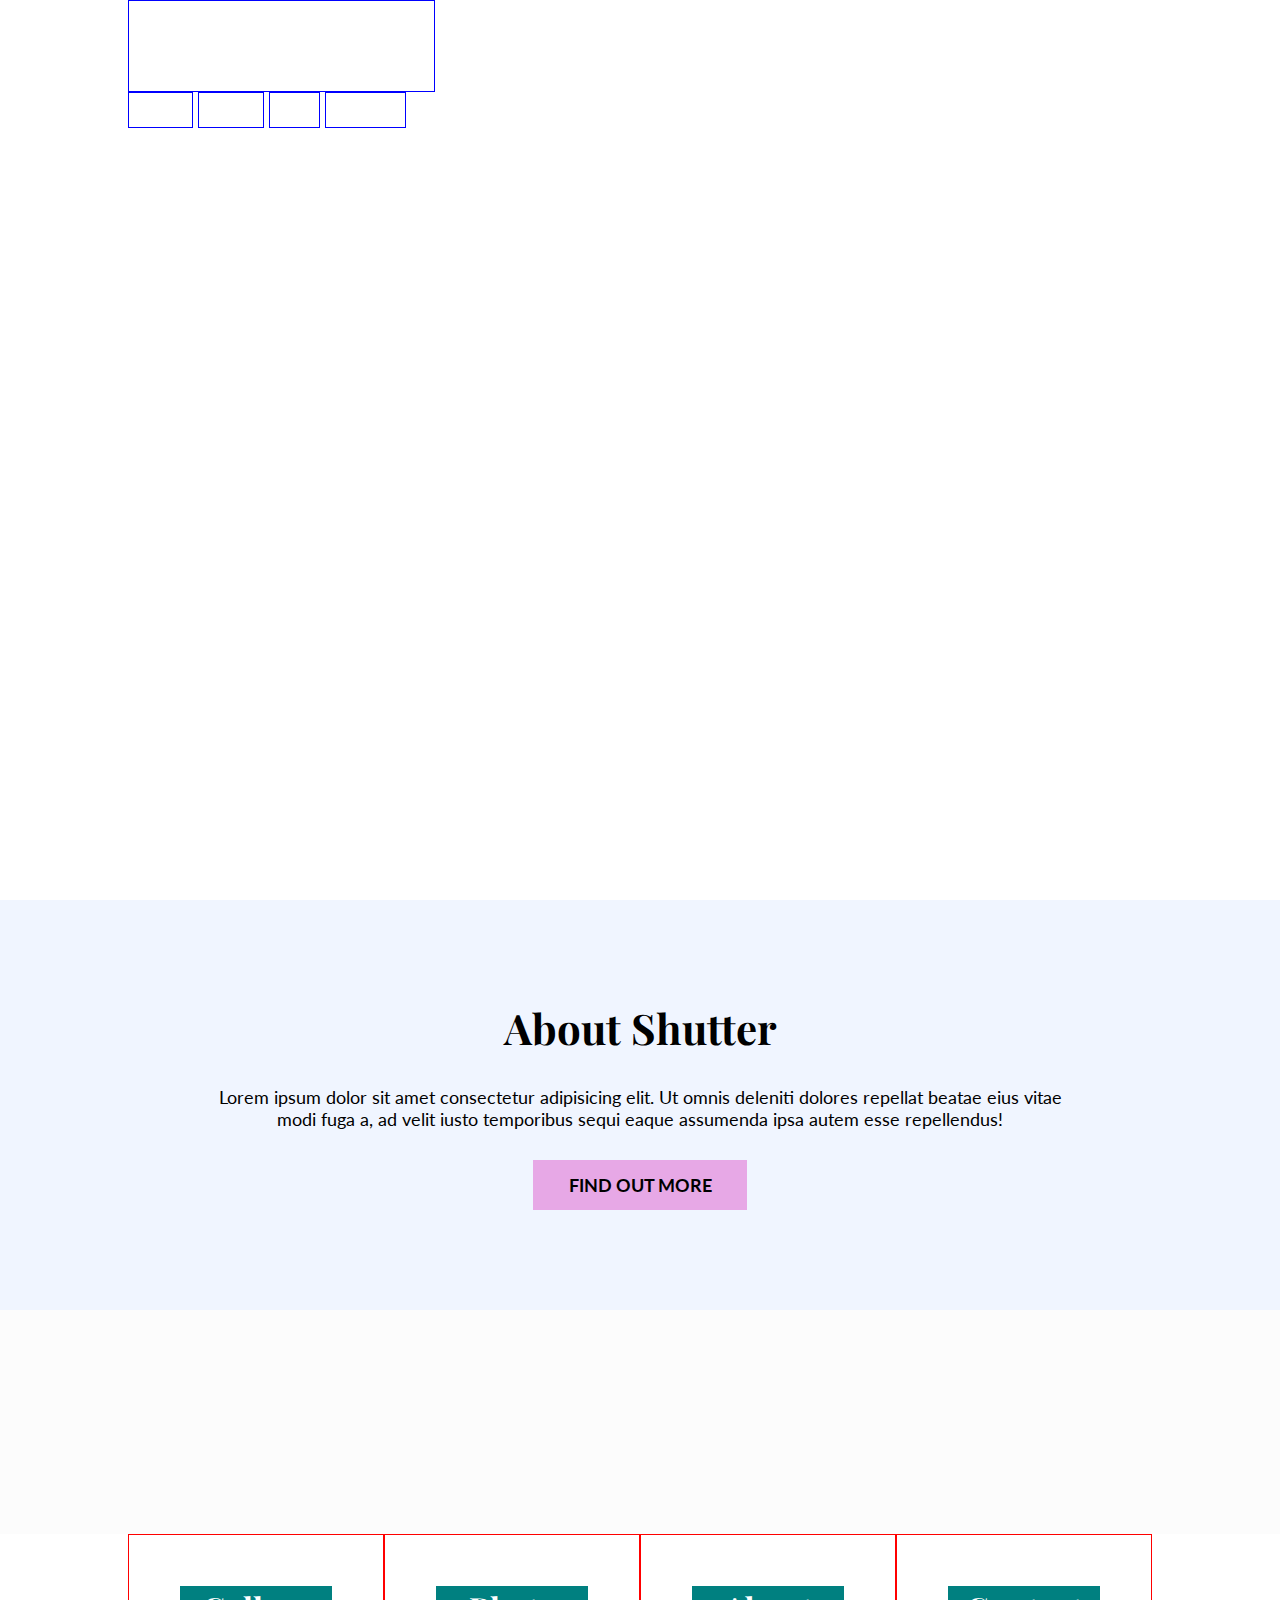
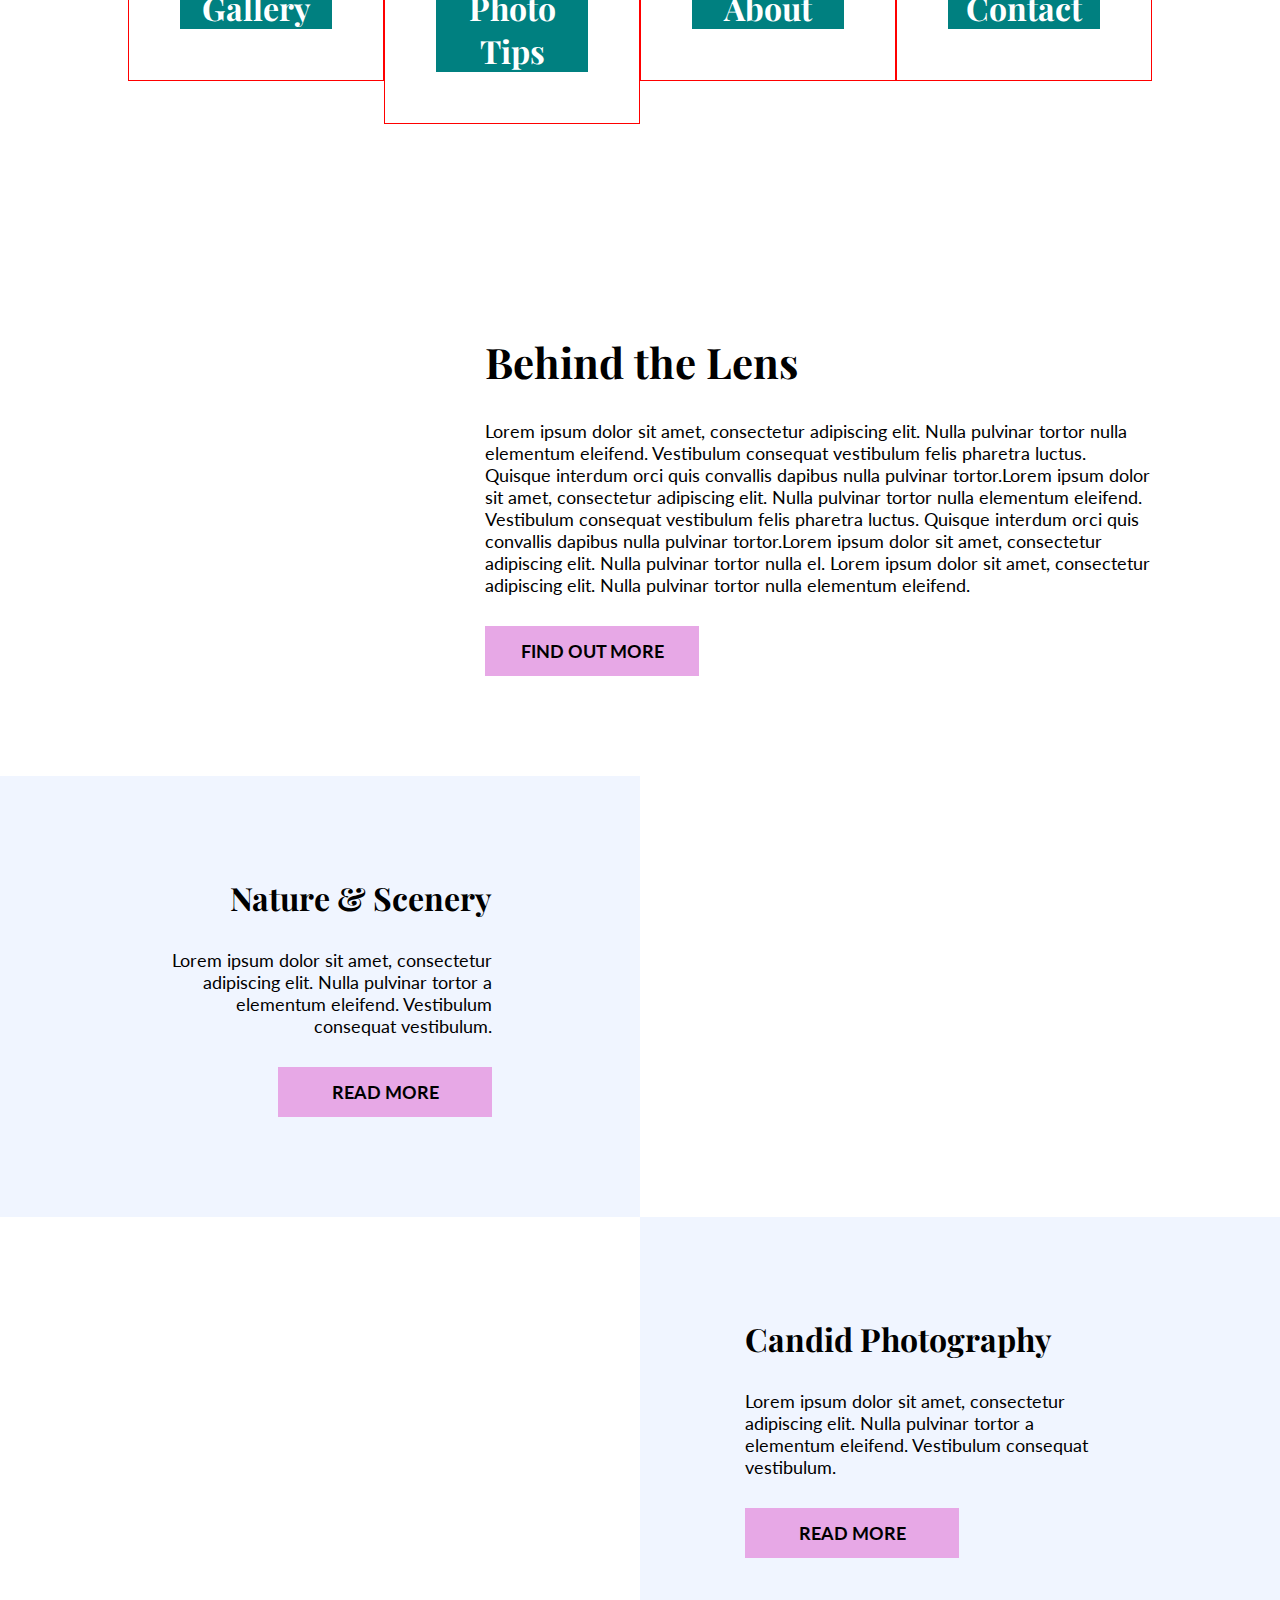
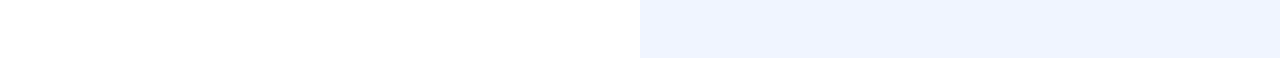
==== index.html @ 4dc08060 "options added" ====
<!DOCTYPE html>
<html lang="en">
<head>
    <meta charset="UTF-8">
    <meta name="viewport" content="width=device-width, initial-scale=1.0">
    <meta http-equiv="X-UA-Compatible" content="ie=edge">
    <title>Shutter</title>
    <link rel="stylesheet" href="styles/styles.css">
    <link rel="stylesheet" href="https://use.fontawesome.com/releases/v5.4.2/css/all.css" integrity="sha384-/rXc/GQVaYpyDdyxK+ecHPVYJSN9bmVFBvjA/9eOB+pb3F2w2N6fc5qB9Ew5yIns"
        crossorigin="anonymous">
    <link href="https://fonts.googleapis.com/css?family=Lato|Playfair+Display" rel="stylesheet">
</head>
<body>
    <header class="clearfix">
        <div class="header-top wrapper clearfix">
            <h2 class="logo">
                <a href="#">Shutter</a>
            </h2>
            <nav>
                <ul>
                    <li><a href="">Home</a></li>
                    <li><a href="">About</a></li>
                    <li><a href="">Blog</a></li>
                    <li><a href="">Contact</a></li>
                </ul>
            </nav>
        </div>
        <h1>Welcome to <span>Shutter</span></h1>
    </header>

    <main>
        <section class="about clearfix">
            <div class="wrapper">
                <h2>About Shutter</h2>
                <p>Lorem ipsum dolor sit amet consectetur adipisicing elit. Ut omnis deleniti dolores repellat beatae eius vitae modi fuga a, ad velit iusto temporibus sequi eaque assumenda ipsa autem esse repellendus!</p>
                <input type="button" value="Find out more">
            </div>

        </section>
        <section class="photos clearfix">
            <div class="wrapper">
                <ul>
                    <li><img src="assets/image-2.jpg" alt=""></li>
                    <li><img src="assets/image-3.jpg" alt=""></li>
                    <li><img src="assets/image-4.jpg" alt=""></li>
                </ul>
            </div>
        </section>
        <!-- COME BACK HERE -->
        <section class="options">
            <div class="wrapper">
                <ul>
                    <li><a href="">
                        <i class="fas fa-images"></i>
                        <h3>Gallery</h3></a></li>
                    <li><a href="">
                        <i class="fas fa-camera"></i>
                        <h3>Photo Tips</h3></a></li>
                    <li><a href="">
                        <i class="fas fa-image"></i>
                        <h3>About</h3></a></li>
                    <li><a href="">
                        <i class="fas fa-envelope"></i>
                        <h3>Contact</h3></a></li>
                </ul>
            </div>  <!-- end wrapper -->
        </section>
        <section class="behind-the-lens">
            <div class="wrapper">
                <img src="assets/image-6.jpg" alt="">
                <div>
                    <h2>Behind the Lens</h2>
                    <p>Lorem ipsum dolor sit amet, consectetur adipiscing elit. Nulla pulvinar tortor nulla elementum eleifend. Vestibulum consequat vestibulum felis pharetra luctus. Quisque interdum orci quis convallis dapibus nulla pulvinar tortor.Lorem ipsum dolor sit amet, consectetur adipiscing elit. Nulla pulvinar tortor nulla elementum eleifend. Vestibulum consequat vestibulum felis pharetra luctus. Quisque interdum orci quis convallis dapibus nulla pulvinar tortor.Lorem ipsum dolor sit amet, consectetur adipiscing elit. Nulla pulvinar tortor nulla el. Lorem ipsum dolor sit amet, consectetur adipiscing elit. Nulla pulvinar tortor nulla elementum eleifend.</p>
                    <input type="button" value="Find out more">
                </div>
            </div>
        </section>
        <section class="nature-scenery">
            <div>
                <h3>Nature & Scenery</h3>
                <p>Lorem ipsum dolor sit amet, consectetur adipiscing elit. Nulla pulvinar tortor a elementum eleifend. Vestibulum
                consequat vestibulum.</p>
                <input type="button" value="Read more">
            </div>
        </section>
        <section class="candid-photo">
            <div>
                <h3>Candid Photography</h3>
                <p>Lorem ipsum dolor sit amet, consectetur adipiscing elit. Nulla pulvinar tortor a elementum eleifend. Vestibulum
                consequat vestibulum.</p>
                <input type="button" value="Read more">
            </div>
        </section>

    </main>

    <footer>
        <section class="contact">

        </section>
        <section class="subscribe">

        </section>
        <section class="pages">

        </section>
        
    </footer>
</body>
</html>
---- styles/styles.css ----
article,aside,details,figcaption,figure,footer,header,hgroup,nav,section,summary{display:block;}audio,canvas,video{display:inline-block;}audio:not([controls]){display:none;height:0;}[hidden]{display:none;}html{font-family:sans-serif;-webkit-text-size-adjust:100%;-ms-text-size-adjust:100%;}a:focus{outline:thin dotted;}a:active,a:hover{outline:0;}h1{font-size:2em;}abbr[title]{border-bottom:1px dotted;}b,strong{font-weight:700;}dfn{font-style:italic;}mark{background:#ff0;color:#000;}code,kbd,pre,samp{font-family:monospace, serif;font-size:1em;}pre{white-space:pre-wrap;word-wrap:break-word;}q{quotes:\201C \201D \2018 \2019;}small{font-size:80%;}sub,sup{font-size:75%;line-height:0;position:relative;vertical-align:baseline;}sup{top:-.5em;}sub{bottom:-.25em;}img{border:0;}svg:not(:root){overflow:hidden;}fieldset{border:1px solid silver;margin:0 2px;padding:.35em .625em .75em;}button,input,select,textarea{font-family:inherit;font-size:100%;margin:0;}button,input{line-height:normal;}button,html input[type=button],/* 1 */input[type=reset],input[type=submit]{-webkit-appearance:button;cursor:pointer;}button[disabled],input[disabled]{cursor:default;}input[type=checkbox],input[type=radio]{box-sizing:border-box;padding:0;}input[type=search]{-webkit-appearance:textfield;-moz-box-sizing:content-box;-webkit-box-sizing:content-box;box-sizing:content-box;}input[type=search]::-webkit-search-cancel-button,input[type=search]::-webkit-search-decoration{-webkit-appearance:none;}textarea{overflow:auto;vertical-align:top;}table{border-collapse:collapse;border-spacing:0;}body,figure{margin:0;}legend,button::-moz-focus-inner,input::-moz-focus-inner{border:0;padding:0;}

.clearfix:after {visibility: hidden; display: block; font-size: 0; content: ''; clear: both; height: 0; }

* { -moz-box-sizing: border-box; -webkit-box-sizing: border-box; box-sizing: border-box; }


html {
	font-size: 62.5%;
}

body {
	font-size: 2rem;
	font-family: 'Lato', sans-serif;
	color: black;
}

a {
	text-decoration: none;
	color: white;
	padding: 0;
}

ul {
		margin: 0;
		padding: 0;
}

ul li {
	list-style-type: none;
	margin: 0;
	padding: 0;
}

img{
	width: 100%;
}

.wrapper {
	margin: 0 auto;
	width: 80%;
	max-width: 1280px;
}



h2, h3 {
	margin: 0;
	padding: 0;
}

/* 
Made for 1600px wide/ wrapper to 1280px 10%
5% margin each side on mobile */

/* HEADER */


header {
	background: url(../assets/image-1.jpg) no-repeat;
	background-size: cover;
	height: 100vh;
	color: white;
	font-family: 'Lato', sans-serif;
}

nav ul li {
	display: inline-block;
	padding: 5px;
	border: 1px solid blue;
}

nav ul {
	/* float: right; */
}

header h2 {
	font-size: 3rem;
	text-transform: uppercase;
	color: white;
	padding: 50px 0 0;
	display: inline-block;
	width: 30%;
	border: 1px solid blue;
	margin-right: 30%;
	
}

h1 {
	font-size: 32px;
	text-transform: uppercase;
	text-align: center;
	color: white;
	padding-top: 40vh;
}

h2 {
	font-family: 'Playfair Display', serif;
	font-size: 42px;
}

h3 {
	font-family: 'Playfair Display', serif;
	font-size: 32px;
}

p {
	margin: 30px 0;
	font-family: 'Lato', sans-serif;
	font-size: 18px;
}

/* 
---------------------- */



.logo, .logo a {
	font-weight: bold;
	letter-spacing: 2px;
	margin: 0;
}

.header-top {

}

/* .header-top .logo {
	position: absolute;
	left: 0;
	bottom: 0;

} */

.logo a:hover {
	border: solid 1.5px blue;
}

span {
	font-family: 'Playfair Display', serif;
	font-size: 130px;
	display: block;
	text-transform: none;
	padding: 0;
	line-height: 0.7;
}



/* ABOUT */

.about {
	background: #f0f5ff;
	text-align: center;
	padding: 100px;
}


input {
	-moz-appearance: none;
	-webkit-appearance: none;
	appearance: none;
	text-align: center;
	height: 50px;
	border: none;
}

input[type=button] {
	text-transform: uppercase;
	background: #e7a8e6;
	font-family: 'Lato', sans-serif;
	font-size: 18px;
	font-weight: bold;
	height: 50px;
	width: 214px;
}

/* GALLERY PHOTOS */

.photos {
	background: #fcfcfc;
	padding: 100px 0;
}

.photos ul li {
	width: calc((100% / 3) - ((20px * 2)/3));
	float: left;
	margin-right: 20px;
}

.photos ul li:nth-of-type(3n) {
	margin-right: 0;
}

/* OPTIONS */

.options {
	background: url(../assets/image-5.jpg) no-repeat right;
	background-size: cover;
	width: 100%;
	height: 300px;
}























/* BEHIND THE LENS */

.behind-the-lens {
}

.behind-the-lens img {
	float:left;
	width: 315px;
	padding: 100px 0;
}

.behind-the-lens .wrapper div {
	width: calc(100% - (315px + 42px));
	margin-left: 42px;
	float: right;
	margin: 100px 0;
}

/* BLOG POSTS */

.nature-scenery {
	clear: both;
}

.nature-scenery div, .candid-photo div {
	background: #f0f5ff;
	width: 50%;
	padding: 100px 148px 100px 12.5%;
	position: relative;
	text-align: right;
}

.nature-scenery div::after {
	content: "";
	background: url(../assets/image-7.jpg) bottom no-repeat;
	background-size: cover;
	width: 100%;
	height: 100%;
	position: absolute;
	right: -100%;
	top: 0;
}

.candid-photo div {
	text-align: left;
	margin-left: 50%;
	padding: 100px 12.5% 100px 105px;
}

.candid-photo div::before {
	content: "";
	background: url(../assets/image-8.jpg);
	background-size: cover;
	width: 100%;
	height: 100%;
	position: absolute;
	left: -100%;
	top: 0;
}

/* 
--------- OPTIONS ---------- */

.options ul li {
	border: 1px solid red;
	width: 25%;
	float: left;
	list-style: none;
	text-align: center;
	padding: 5%;

}

i {
	width: 100%;
	font-size: 62px;
}

.options a {
	display: block;
	background: teal;
}
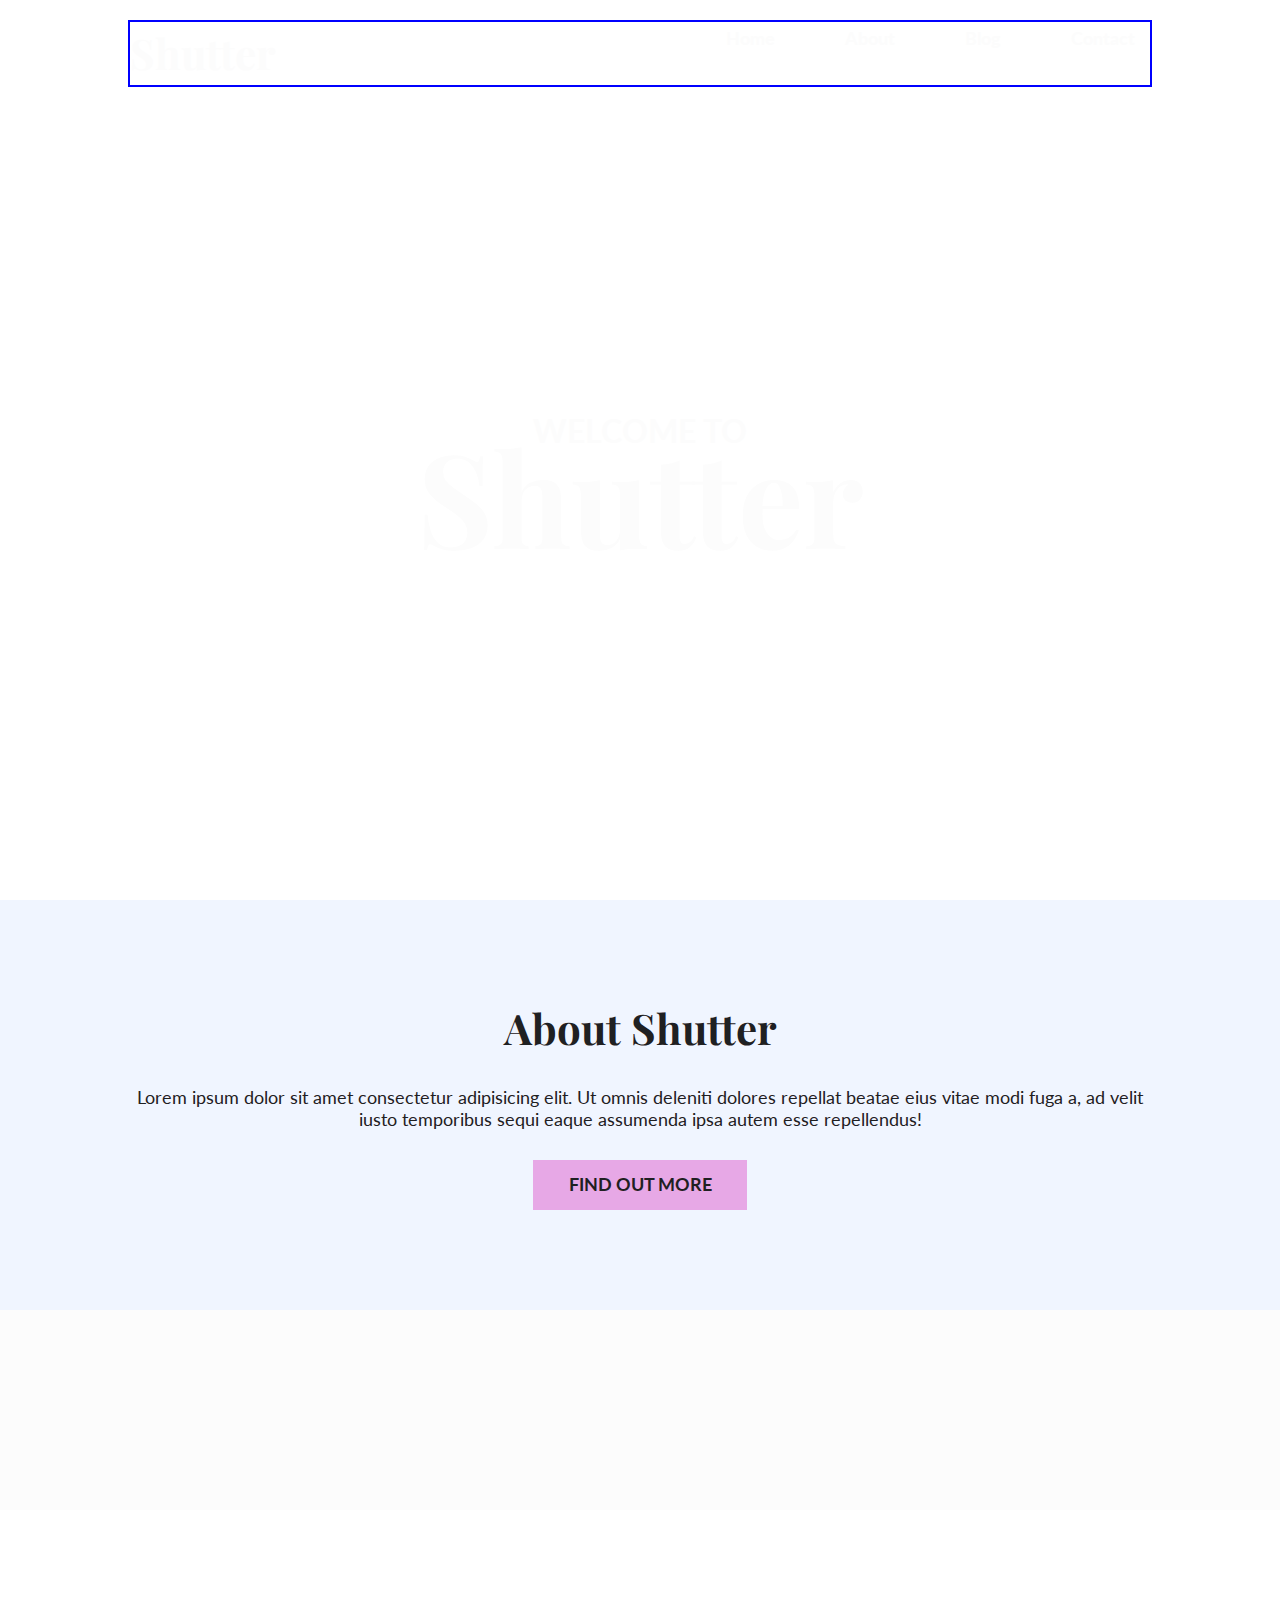
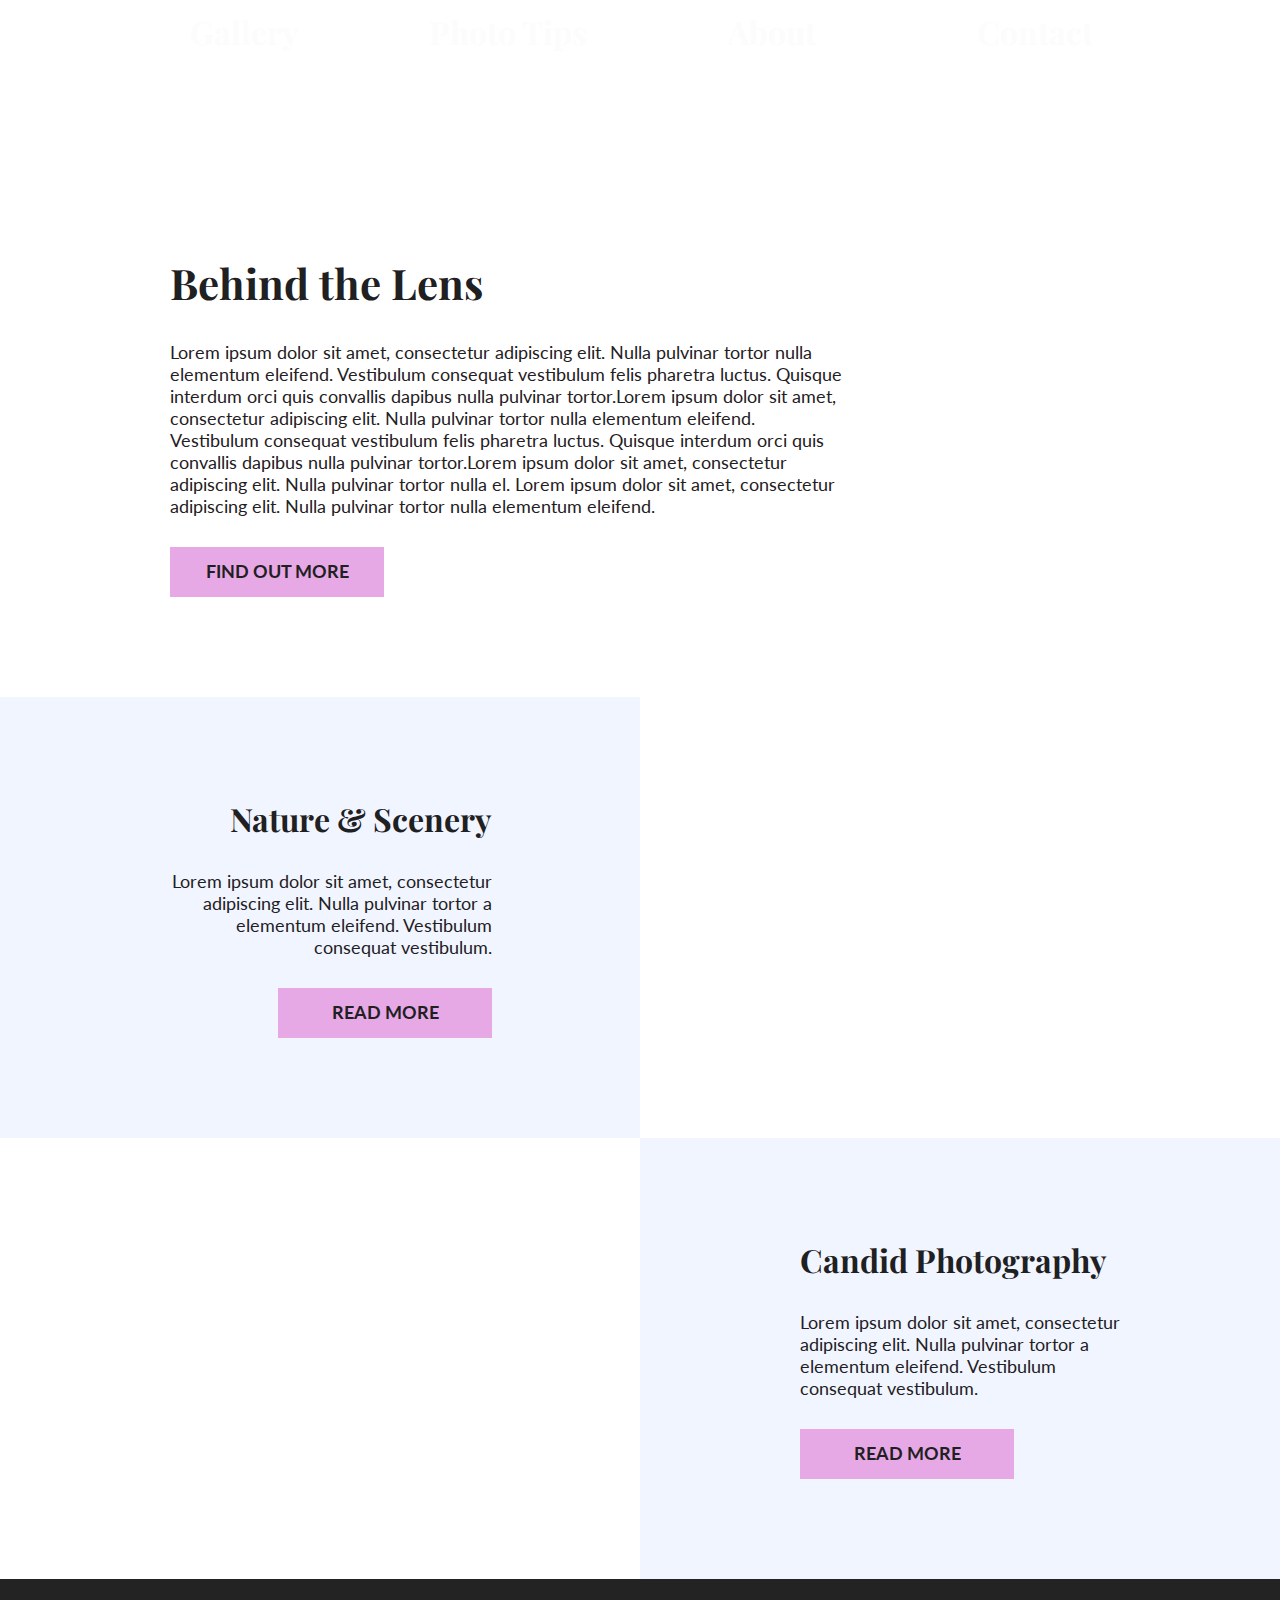
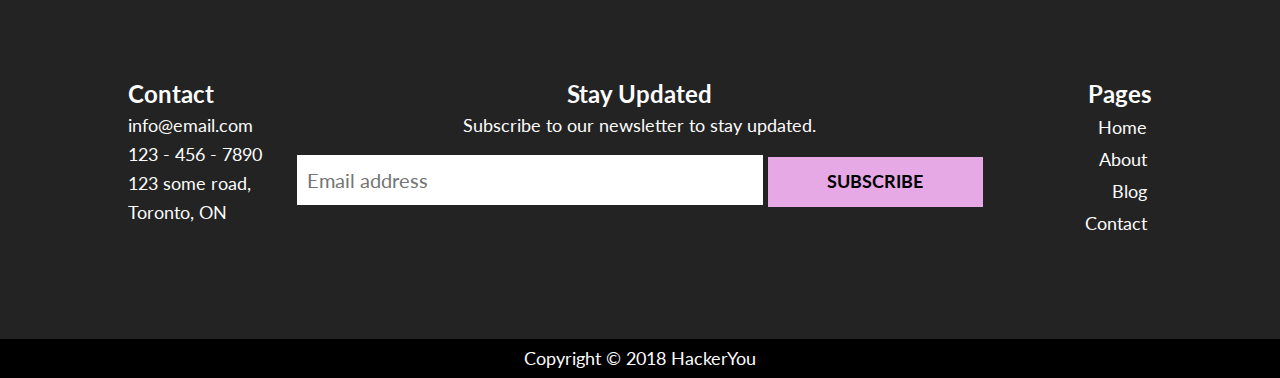
==== commit 8bf10039: "added mobile menu" ====
--- a/index.html
+++ b/index.html
@@ -1,110 +1,231 @@
 <!DOCTYPE html>
 <html lang="en">
 <head>
-    <meta charset="UTF-8">
-    <meta name="viewport" content="width=device-width, initial-scale=1.0">
-    <meta http-equiv="X-UA-Compatible" content="ie=edge">
-    <title>Shutter</title>
-    <link rel="stylesheet" href="styles/styles.css">
-    <link rel="stylesheet" href="https://use.fontawesome.com/releases/v5.4.2/css/all.css" integrity="sha384-/rXc/GQVaYpyDdyxK+ecHPVYJSN9bmVFBvjA/9eOB+pb3F2w2N6fc5qB9Ew5yIns"
-        crossorigin="anonymous">
-    <link href="https://fonts.googleapis.com/css?family=Lato|Playfair+Display" rel="stylesheet">
+	<meta charset="UTF-8">
+	<meta name="viewport" content="width=device-width, initial-scale=1.0">
+	<meta http-equiv="X-UA-Compatible" content="ie=edge">
+	<title>Shutter</title>
+	<link rel="stylesheet" href="styles/styles.css">
+	<link type="image/svg" href="assets/camera-retro-solid.svg" rel="icon">
+	<link rel="apple-touch-icon" href="assets/appleIcon.png">
+	<link rel="stylesheet" href="https://use.fontawesome.com/releases/v5.4.2/css/all.css" integrity="sha384-/rXc/GQVaYpyDdyxK+ecHPVYJSN9bmVFBvjA/9eOB+pb3F2w2N6fc5qB9Ew5yIns"
+		crossorigin="anonymous">
+	<link href="https://fonts.googleapis.com/css?family=Lato|Playfair+Display" rel="stylesheet">
 </head>
 <body>
-    <header class="clearfix">
-        <div class="header-top wrapper clearfix">
-            <h2 class="logo">
-                <a href="#">Shutter</a>
-            </h2>
-            <nav>
-                <ul>
-                    <li><a href="">Home</a></li>
-                    <li><a href="">About</a></li>
-                    <li><a href="">Blog</a></li>
-                    <li><a href="">Contact</a></li>
-                </ul>
-            </nav>
-        </div>
-        <h1>Welcome to <span>Shutter</span></h1>
-    </header>
-
-    <main>
-        <section class="about clearfix">
-            <div class="wrapper">
-                <h2>About Shutter</h2>
-                <p>Lorem ipsum dolor sit amet consectetur adipisicing elit. Ut omnis deleniti dolores repellat beatae eius vitae modi fuga a, ad velit iusto temporibus sequi eaque assumenda ipsa autem esse repellendus!</p>
-                <input type="button" value="Find out more">
-            </div>
-
-        </section>
-        <section class="photos clearfix">
-            <div class="wrapper">
-                <ul>
-                    <li><img src="assets/image-2.jpg" alt=""></li>
-                    <li><img src="assets/image-3.jpg" alt=""></li>
-                    <li><img src="assets/image-4.jpg" alt=""></li>
-                </ul>
-            </div>
-        </section>
-        <!-- COME BACK HERE -->
-        <section class="options">
-            <div class="wrapper">
-                <ul>
-                    <li><a href="">
-                        <i class="fas fa-images"></i>
-                        <h3>Gallery</h3></a></li>
-                    <li><a href="">
-                        <i class="fas fa-camera"></i>
-                        <h3>Photo Tips</h3></a></li>
-                    <li><a href="">
-                        <i class="fas fa-image"></i>
-                        <h3>About</h3></a></li>
-                    <li><a href="">
-                        <i class="fas fa-envelope"></i>
-                        <h3>Contact</h3></a></li>
-                </ul>
-            </div>  <!-- end wrapper -->
-        </section>
-        <section class="behind-the-lens">
-            <div class="wrapper">
-                <img src="assets/image-6.jpg" alt="">
-                <div>
-                    <h2>Behind the Lens</h2>
-                    <p>Lorem ipsum dolor sit amet, consectetur adipiscing elit. Nulla pulvinar tortor nulla elementum eleifend. Vestibulum consequat vestibulum felis pharetra luctus. Quisque interdum orci quis convallis dapibus nulla pulvinar tortor.Lorem ipsum dolor sit amet, consectetur adipiscing elit. Nulla pulvinar tortor nulla elementum eleifend. Vestibulum consequat vestibulum felis pharetra luctus. Quisque interdum orci quis convallis dapibus nulla pulvinar tortor.Lorem ipsum dolor sit amet, consectetur adipiscing elit. Nulla pulvinar tortor nulla el. Lorem ipsum dolor sit amet, consectetur adipiscing elit. Nulla pulvinar tortor nulla elementum eleifend.</p>
-                    <input type="button" value="Find out more">
-                </div>
-            </div>
-        </section>
-        <section class="nature-scenery">
-            <div>
-                <h3>Nature & Scenery</h3>
-                <p>Lorem ipsum dolor sit amet, consectetur adipiscing elit. Nulla pulvinar tortor a elementum eleifend. Vestibulum
-                consequat vestibulum.</p>
-                <input type="button" value="Read more">
-            </div>
-        </section>
-        <section class="candid-photo">
-            <div>
-                <h3>Candid Photography</h3>
-                <p>Lorem ipsum dolor sit amet, consectetur adipiscing elit. Nulla pulvinar tortor a elementum eleifend. Vestibulum
-                consequat vestibulum.</p>
-                <input type="button" value="Read more">
-            </div>
-        </section>
-
-    </main>
-
-    <footer>
-        <section class="contact">
-
-        </section>
-        <section class="subscribe">
-
-        </section>
-        <section class="pages">
-
-        </section>
-        
-    </footer>
+	<header class="clearfix main">
+		<div class="wrapper" id="home">
+
+			
+
+
+
+			<div class="main-nav">
+				<h2 class="logo">
+					<a href="#">Shutter</a>
+				</h2>
+
+				<!-- The input needs to be beside the nav -->
+				<input type="checkbox" id="toggle" name="toggle">
+				<!-- These are siblings -->
+				<ul class="mobile-nav">
+					<li><a href="#home">Home</a></li>
+					<li><a href="#about">About</a></li>
+					<li><a href="blog.html">Blog</a></li>
+					<li><a href="contact.html">Contact</a></li>
+				</ul>
+					<!--
+										The label for attribute lines up with the input ID
+										When it is clicked, the browser (un)checks the associated checkbox
+									-->
+					<label for="toggle"><i class="fa fa-bars"></i> Menu</label>
+
+			
+
+				
+				<nav class="">
+					<ul class="largeScreen">
+						<li><a href="" class="active">Home</a></li>
+						<li><a href="#about">About</a></li>
+						<li><a href="blog.html">Blog</a></li>
+						<li><a href="contact.html">Contact</a></li>
+					</ul>
+				</nav>
+			</div>
+			<div class="socialMedia largeScreen">
+				<nav>
+					<ul>
+						<li><a href="#"><i class="fab fa-facebook-f"></i></a></li>
+						<li><a href="#"><i class="fab fa-instagram"></i></a></li>
+						<li><a href="#"><i class="fab fa-linkedin-in"></i></a></li>
+						<li><a href="#"><i class="fab fa-twitter"></i></a></li>
+					</ul>
+				</nav>
+			</div>
+			<h1>Welcome to <span>Shutter</span></h1>
+		</div>
+	</header>
+
+	<main>
+		<!-- about section   starts here -->
+		<section class="about" id="about">
+			<div class="wrapper clearfix">
+				<h2>About Shutter</h2>
+				<p>Lorem ipsum dolor sit amet consectetur adipisicing elit. Ut omnis deleniti dolores repellat beatae eius vitae modi fuga a, ad velit iusto temporibus sequi eaque assumenda ipsa autem esse repellendus!</p>
+				<a href="#" class="findMore">Find out more</a>
+			</div>
+		</section>
+		<!-- about section ends here -->
+
+		<!-- photo gallery starts here -->
+		<section class="gallery ">
+			<div class="wrapper clearfix">
+				<ul>
+					<li><img src="assets/image-2.jpg" alt=""></li>
+					<li><img src="assets/image-3.jpg" alt=""></li>
+					<li><img src="assets/image-4.jpg" alt="" class="largeScreen"></li>
+				</ul>
+			</div>
+		</section>
+		<!-- photo gallery ends here -->
+
+		<!-- alternate website directory starts here -->
+		<section class="options">
+			<div class="wrapper clearfix">
+				<ul>
+					<li>
+						<a href="">
+							<i class="fas fa-images"></i>
+							<h3>Gallery</h3>
+						</a>
+					</li>
+					<li>
+						<a href="">
+							<i class="fas fa-camera"></i>
+							<h3>Photo Tips</h3>
+						</a>
+					</li>
+					<li>
+						<a href="">
+							<i class="fas fa-image"></i>
+							<h3>About</h3>
+						</a>
+					</li>
+					<li>
+						<a href="">
+							<i class="fas fa-envelope"></i>
+							<h3>Contact</h3>
+						</a>
+					</li>
+				</ul>
+			</div> 
+		</section>
+		<!-- alternate website directory ends here -->
+   
+		<!-- behind the lens starts here -->
+		<section class="behindLens">
+			<div class="wrapper clearfix">
+				<img src="assets/image-6.jpg" alt="">
+				<div>
+					<h2>Behind the Lens</h2>
+					<p>Lorem ipsum dolor sit amet, consectetur adipiscing elit. Nulla pulvinar tortor nulla elementum eleifend. Vestibulum consequat vestibulum felis pharetra luctus. Quisque interdum orci quis convallis dapibus nulla pulvinar tortor.Lorem ipsum dolor sit amet, consectetur adipiscing elit. Nulla pulvinar tortor nulla elementum eleifend. Vestibulum consequat vestibulum felis pharetra luctus. Quisque interdum orci quis convallis dapibus nulla pulvinar tortor.Lorem ipsum dolor sit amet, consectetur adipiscing elit. Nulla pulvinar tortor nulla el. Lorem ipsum dolor sit amet, consectetur adipiscing elit. Nulla pulvinar tortor nulla elementum eleifend.</p>
+					<a href="#" class="findMore">Find out more</a>
+				</div>
+			</div>
+		</section>
+		<!-- behind the lens ends here -->
+
+		<!-- blogposts starts here -->
+		<section class="natureScenery">
+			<div>
+				<img src="assets/image-7.jpg" alt="">
+			</div>
+			<div class="blogpost">
+				<h3>Nature & Scenery</h3>
+				<p>Lorem ipsum dolor sit amet, consectetur adipiscing elit. Nulla pulvinar tortor a elementum eleifend. Vestibulum
+					consequat vestibulum.</p>
+				<a href="#" class="findMore">Read more</a>
+			</div>
+		</section>
+		<section class="candidPhoto">
+			<div>
+				<img src="assets/image-8.jpg" alt="">
+			</div>
+			<div class="blogpost">
+				<h3>Candid Photography</h3>
+				<p>Lorem ipsum dolor sit amet, consectetur adipiscing elit. Nulla pulvinar tortor a elementum eleifend. Vestibulum
+				consequat vestibulum.</p>
+				<a href="#" class="findMore">Read more</a>
+			</div>
+		</section>
+		<!-- blogposts end here -->
+
+	</main>
+
+	<footer>
+		<div class="wrapper clearfix">
+			<div class="subscribe smallScreen">
+				<h4>Stay Updated</h4>
+				<p>Subscribe to our newsletter to stay updated.</p>
+				<form action="" method="POST" name="email-subscription">
+					<label for="email" class="visuallyhidden">
+						<p>Enter your email address</p>
+					</label>
+					<input type="email" name="email address" placeholder="Email address">
+					<input type="submit" value="Subscribe">
+				</form>
+			</div>
+			<div class="contact">
+				<h4>Contact</h4>
+				<!-- <ul> -->
+					<!-- <li> -->
+						<p>info@email.com</p>
+					<!-- </li>
+					<li> -->
+						<p>123 - 456 - 7890</p>
+					<!-- </li>
+					<li> -->
+						<p>123 some road,</p>
+					<!-- </li>
+					<li> -->
+						<p>Toronto, ON</p>
+					<!-- </li> -->
+				<!-- </ul> -->
+			</div>
+			<div class="subscribe largeScreen">
+				<h4>Stay Updated</h4>
+				<p>Subscribe to our newsletter to stay updated.</p>
+				<form action="" method="POST" name="email-subscription">
+					<label for="email" class="visuallyhidden"><p>Enter your email address</p></label>
+					<input type="email" name="email address" placeholder="Email address">
+					<input type="submit" value="Subscribe">
+				</form>
+			</div>
+			<div class="pages">
+				<h4>Pages</h4>
+				<nav>
+					<ul>
+						<li><a>Home</a></li>
+						<li><a>About</a></li>
+						<li><a>Blog</a></li>
+						<li><a>Contact</a></li>
+					</ul>
+				</nav>
+			</div>
+		</div>
+		<div class="copyright">
+			<p>Copyright &copy; 2018 HackerYou</p>
+		</div>
+	</footer>
+
+	<script src="https://code.jquery.com/jquery-3.2.1.min.js" integrity="sha256-hwg4gsxgFZhOsEEamdOYGBf13FyQuiTwlAQgxVSNgt4="
+	crossorigin="anonymous"></script>
+	<script src="https://cdnjs.cloudflare.com/ajax/libs/jquery-smooth-scroll/2.2.0/jquery.smooth-scroll.min.js"></script>
+	<script src="scripts/script.js"></script>
+
+
+
+
+
 </body>
 </html>--- a/styles/styles.css
+++ b/styles/styles.css
@@ -1,307 +1,1159 @@
-article,aside,details,figcaption,figure,footer,header,hgroup,nav,section,summary{display:block;}audio,canvas,video{display:inline-block;}audio:not([controls]){display:none;height:0;}[hidden]{display:none;}html{font-family:sans-serif;-webkit-text-size-adjust:100%;-ms-text-size-adjust:100%;}a:focus{outline:thin dotted;}a:active,a:hover{outline:0;}h1{font-size:2em;}abbr[title]{border-bottom:1px dotted;}b,strong{font-weight:700;}dfn{font-style:italic;}mark{background:#ff0;color:#000;}code,kbd,pre,samp{font-family:monospace, serif;font-size:1em;}pre{white-space:pre-wrap;word-wrap:break-word;}q{quotes:\201C \201D \2018 \2019;}small{font-size:80%;}sub,sup{font-size:75%;line-height:0;position:relative;vertical-align:baseline;}sup{top:-.5em;}sub{bottom:-.25em;}img{border:0;}svg:not(:root){overflow:hidden;}fieldset{border:1px solid silver;margin:0 2px;padding:.35em .625em .75em;}button,input,select,textarea{font-family:inherit;font-size:100%;margin:0;}button,input{line-height:normal;}button,html input[type=button],/* 1 */input[type=reset],input[type=submit]{-webkit-appearance:button;cursor:pointer;}button[disabled],input[disabled]{cursor:default;}input[type=checkbox],input[type=radio]{box-sizing:border-box;padding:0;}input[type=search]{-webkit-appearance:textfield;-moz-box-sizing:content-box;-webkit-box-sizing:content-box;box-sizing:content-box;}input[type=search]::-webkit-search-cancel-button,input[type=search]::-webkit-search-decoration{-webkit-appearance:none;}textarea{overflow:auto;vertical-align:top;}table{border-collapse:collapse;border-spacing:0;}body,figure{margin:0;}legend,button::-moz-focus-inner,input::-moz-focus-inner{border:0;padding:0;}
-
-.clearfix:after {visibility: hidden; display: block; font-size: 0; content: ''; clear: both; height: 0; }
-
-* { -moz-box-sizing: border-box; -webkit-box-sizing: border-box; box-sizing: border-box; }
-
+article, aside, details, figcaption, figure, footer, header, hgroup, nav, section, summary {
+  display: block; }
+
+audio, canvas, video {
+  display: inline-block; }
+
+audio:not([controls]) {
+  display: none;
+  height: 0; }
+
+[hidden] {
+  display: none; }
 
 html {
-	font-size: 62.5%;
-}
+  font-family: sans-serif;
+  -webkit-text-size-adjust: 100%;
+  -ms-text-size-adjust: 100%; }
+
+a:focus {
+  outline: thin dotted; }
+
+a:active, a:hover {
+  outline: 0; }
+
+h1 {
+  font-size: 2em; }
+
+abbr[title] {
+  border-bottom: 1px dotted; }
+
+b, strong {
+  font-weight: 700; }
+
+dfn {
+  font-style: italic; }
+
+mark {
+  background: #ff0;
+  color: #000; }
+
+code, kbd, pre, samp {
+  font-family: monospace, serif;
+  font-size: 1em; }
+
+pre {
+  white-space: pre-wrap;
+  word-wrap: break-word; }
+
+q {
+  quotes: \201C \201D \2018 \2019; }
+
+small {
+  font-size: 80%; }
+
+sub, sup {
+  font-size: 75%;
+  line-height: 0;
+  position: relative;
+  vertical-align: baseline; }
+
+sup {
+  top: -.5em; }
+
+sub {
+  bottom: -.25em; }
+
+img {
+  border: 0; }
+
+svg:not(:root) {
+  overflow: hidden; }
+
+fieldset {
+  border: 1px solid silver;
+  margin: 0 2px;
+  padding: .35em .625em .75em; }
+
+button, input, select, textarea {
+  font-family: inherit;
+  font-size: 100%;
+  margin: 0; }
+
+button, input {
+  line-height: normal; }
+
+button, html input[type=button], input[type=reset], input[type=submit] {
+  -webkit-appearance: button;
+  cursor: pointer; }
+
+button[disabled], input[disabled] {
+  cursor: default; }
+
+input[type=checkbox], input[type=radio] {
+  -webkit-box-sizing: border-box;
+  box-sizing: border-box;
+  padding: 0; }
+
+input[type=search] {
+  -webkit-appearance: textfield;
+  -moz-box-sizing: content-box;
+  -webkit-box-sizing: content-box;
+  box-sizing: content-box; }
+
+input[type=search]::-webkit-search-cancel-button, input[type=search]::-webkit-search-decoration {
+  -webkit-appearance: none; }
+
+textarea {
+  overflow: auto;
+  vertical-align: top; }
+
+table {
+  border-collapse: collapse;
+  border-spacing: 0; }
+
+body, figure {
+  margin: 0; }
+
+legend, button::-moz-focus-inner, input::-moz-focus-inner {
+  border: 0;
+  padding: 0; }
+
+.clearfix:after {
+  visibility: hidden;
+  display: block;
+  font-size: 0;
+  content: '';
+  clear: both;
+  height: 0; }
+
+* {
+  -moz-box-sizing: border-box;
+  -webkit-box-sizing: border-box;
+  box-sizing: border-box; }
+
+.visuallyhidden {
+  position: absolute;
+  overflow: hidden;
+  clip: rect(0 0 0 0);
+  height: 1px;
+  width: 1px;
+  margin: -1px;
+  padding: 0;
+  border: 0; }
+
+html {
+  font-size: 62.5%; }
 
 body {
-	font-size: 2rem;
-	font-family: 'Lato', sans-serif;
-	color: black;
-}
+  font-size: 2rem;
+  font-family: 'Lato', sans-serif;
+  color: #1f2022; }
 
 a {
-	text-decoration: none;
-	color: white;
-	padding: 0;
-}
+  text-decoration: none;
+  border-bottom: 2px solid transparent;
+  color: #fcfcfc;
+  padding: 0; }
+
+a:hover, a:focus {
+  color: #fcfcfc;
+  border-bottom: 2px solid white; }
 
 ul {
-		margin: 0;
-		padding: 0;
-}
+  margin: 0;
+  padding: 0; }
 
 ul li {
-	list-style-type: none;
-	margin: 0;
-	padding: 0;
-}
-
-img{
-	width: 100%;
-}
+  list-style-type: none;
+  margin: 0;
+  padding: 0; }
+
+img {
+  width: 100%; }
 
 .wrapper {
-	margin: 0 auto;
-	width: 80%;
-	max-width: 1280px;
-}
-
-
+  margin: 0 auto;
+  width: 80%;
+  max-width: 1280px; }
+
+h1 {
+  font-size: 32px;
+  text-transform: uppercase;
+  text-align: center;
+  color: #fcfcfc; }
 
 h2, h3 {
-	margin: 0;
-	padding: 0;
-}
-
-/* 
-Made for 1600px wide/ wrapper to 1280px 10%
-5% margin each side on mobile */
-
-/* HEADER */
-
+  margin: 0;
+  padding: 0; }
+
+h2 {
+  font-family: 'Playfair Display', serif;
+  font-size: 42px; }
+
+h3 {
+  font-family: 'Playfair Display', serif;
+  font-size: 32px; }
+
+h4 {
+  margin: 0 0 3px 0;
+  padding: 0;
+  font-size: 24px;
+  font-family: 'Lato', sans-serif;
+  font-weight: bold; }
+
+p {
+  margin: 30px 0;
+  font-family: 'Lato', sans-serif;
+  font-size: 18px; }
+
+/* for links to other pages */
+.findMore {
+  display: inline-block;
+  text-transform: uppercase;
+  text-align: center;
+  color: #1f2022;
+  background: #e7a8e6;
+  font-family: 'Lato', sans-serif;
+  font-size: 18px;
+  font-weight: bold;
+  height: 50px;
+  width: 214px;
+  line-height: 29px;
+  padding: 10px 0;
+  margin: 0 auto; }
+
+.findMore:hover, .findMore:focus {
+  background: purple;
+  text-decoration: underline; }
+
+input {
+  -moz-appearance: none;
+  -webkit-appearance: none;
+  appearance: none;
+  text-align: center;
+  height: 50px;
+  border: none; }
 
 header {
-	background: url(../assets/image-1.jpg) no-repeat;
-	background-size: cover;
-	height: 100vh;
-	color: white;
-	font-family: 'Lato', sans-serif;
-}
+  background-size: cover;
+  color: #fcfcfc;
+  font-family: 'Lato', sans-serif;
+  padding-top: 20px; }
+  header h2 {
+    font-size: 3rem;
+    text-transform: uppercase;
+    color: #fcfcfc;
+    font-size: 42px;
+    line-height: 63px; }
+  header h1 {
+    text-align: center;
+    margin: 0 auto;
+    padding-top: 36vh; }
+  header .logo {
+    -webkit-box-flex: 0;
+    -ms-flex: 0 1 auto;
+    flex: 0 1 auto;
+    text-transform: none; }
+  header .wrapper {
+    display: -webkit-box;
+    display: -ms-flexbox;
+    display: flex;
+    -ms-flex-wrap: wrap;
+    flex-wrap: wrap;
+    -webkit-box-pack: justify;
+    -ms-flex-pack: justify;
+    justify-content: space-between;
+    position: relative; }
+  header.main {
+    background: url(../assets/image-1.jpg) no-repeat;
+    background-size: cover;
+    height: 100vh; }
+  header.blog, header.contact {
+    background: url(../assets/kelly-sikkema-250500-unsplash.jpg) right;
+    background-size: cover;
+    height: 50vh;
+    position: relative; }
+    header.blog .landing-title, header.contact .landing-title {
+      font-family: 'Playfair Display', serif;
+      padding: 0;
+      position: absolute;
+      bottom: 0;
+      left: 10%;
+      font-size: 100px;
+      line-height: 100px;
+      letter-spacing: 1px; }
+
+span {
+  font-family: 'Playfair Display', serif;
+  font-size: 130px;
+  display: block;
+  text-transform: none;
+  padding: 0;
+  line-height: 0.7; }
 
 nav ul li {
-	display: inline-block;
-	padding: 5px;
-	border: 1px solid blue;
-}
-
-nav ul {
-	/* float: right; */
-}
-
-header h2 {
-	font-size: 3rem;
-	text-transform: uppercase;
-	color: white;
-	padding: 50px 0 0;
-	display: inline-block;
-	width: 30%;
-	border: 1px solid blue;
-	margin-right: 30%;
-	
-}
-
-h1 {
-	font-size: 32px;
-	text-transform: uppercase;
-	text-align: center;
-	color: white;
-	padding-top: 40vh;
-}
-
-h2 {
-	font-family: 'Playfair Display', serif;
-	font-size: 42px;
-}
-
-h3 {
-	font-family: 'Playfair Display', serif;
-	font-size: 32px;
-}
-
-p {
-	margin: 30px 0;
-	font-family: 'Lato', sans-serif;
-	font-size: 18px;
-}
-
-/* 
----------------------- */
-
-
-
-.logo, .logo a {
-	font-weight: bold;
-	letter-spacing: 2px;
-	margin: 0;
-}
-
-.header-top {
-
-}
-
-/* .header-top .logo {
-	position: absolute;
-	left: 0;
-	bottom: 0;
-
-} */
-
-.logo a:hover {
-	border: solid 1.5px blue;
-}
-
-span {
-	font-family: 'Playfair Display', serif;
-	font-size: 130px;
-	display: block;
-	text-transform: none;
-	padding: 0;
-	line-height: 0.7;
-}
-
-
+  display: inline-block;
+  padding: 5px;
+  font-family: 'Lato', sans-serif;
+  font-weight: bold;
+  font-size: 18px;
+  margin-left: 35px; }
+
+.main-nav {
+  -webkit-box-flex: 0;
+  -ms-flex: 0 1 auto;
+  flex: 0 1 auto;
+  width: 100%;
+  border: 2px solid blue;
+  display: -webkit-box;
+  display: -ms-flexbox;
+  display: flex;
+  -webkit-box-pack: justify;
+  -ms-flex-pack: justify;
+  justify-content: space-between; }
+  .main-nav nav {
+    -webkit-box-flex: 0;
+    -ms-flex: 0 1 auto;
+    flex: 0 1 auto; }
+    .main-nav nav a {
+      padding: 0 10px 0 10px; }
+      .main-nav nav a.active, .main-nav nav a:hover, .main-nav nav a:focus {
+        border-bottom: 3px solid white; }
+
+.pages li {
+  font-weight: normal; }
+  .pages li a:hover, .pages li a:focus {
+    border-bottom: 3px solid white; }
+
+.socialMedia {
+  position: absolute;
+  right: -5%;
+  top: 42vh;
+  width: 5%; }
+
+.socialMedia nav ul {
+  display: -webkit-box;
+  display: -ms-flexbox;
+  display: flex;
+  -webkit-box-orient: vertical;
+  -webkit-box-direction: normal;
+  -ms-flex-direction: column;
+  flex-direction: column;
+  list-style: none; }
+
+.socialMedia nav ul li {
+  -webkit-box-flex: 0;
+  -ms-flex: 0 1 auto;
+  flex: 0 1 auto;
+  font-size: 20px;
+  text-decoration: none;
+  height: 25px;
+  margin: 0;
+  margin-bottom: 15px; }
+
+/* nav code: */
+.wrapper-mobile {
+  position: relative;
+  /* relative allows us to use top right bottom left */
+  left: 0;
+  /* Set a default value of 0 so we can transition to -30% */
+  -webkit-transition: all 0.5s;
+  -o-transition: all 0.5s;
+  transition: all 0.5s;
+  /* magic to animate it */ }
+
+ul.mobile-nav {
+  background: #e7a8e6;
+  list-style: none;
+  /* Take bullets off */
+  padding: 0;
+  /* take padding off */
+  position: fixed;
+  z-index: 2;
+  width: 20%;
+  /*note how width and right are the same values*/
+  right: -20%;
+  /* Off the screen as wide as you are */
+  top: 70px;
+  margin: 0;
+  border-radius: 20px 0 0 20px;
+  -webkit-transition: all 0.5s;
+  -o-transition: all 0.5s;
+  transition: all 0.5s;
+  /* magic to animate it */ }
+
+ul.mobile-nav a {
+  display: block;
+  font-size: 30px;
+  padding: 20px;
+  -webkit-transition: all 0.3s;
+  -o-transition: all 0.3s;
+  transition: all 0.3s;
+  /*we also transition the background colour here*/ }
+
+ul.mobile-nav a:hover,
+ul.mobile-nav a:focus {
+  background: purple; }
+
+/*  When the input is checked
+  grab the next sibling nav with the + selector
+*/
+input#toggle:checked + ul.mobile-nav {
+  right: 0;
+  /*when the checkbox is checked, put the ul.nav back to right:0; It was at right:-30%;*/ }
+
+/* ~ means grab the next (and all of the) eventual sibling(s)*/
+input#toggle:checked ~ .wrapper-mobile {
+  left: -30%;
+  /*When the input is checked, slide the wrapper over as well */ }
+
+input#toggle {
+  display: none;
+  /*hide the input, we don't need to see it */ }
+
+label[for="toggle"] {
+  /*position the menu so that it doesn't slide off screen when we open it*/
+  position: fixed;
+  top: 30px;
+  right: 50px;
+  color: white;
+  text-shadow: 1px 1px 5px purple;
+  display: none; }
 
 /* ABOUT */
-
 .about {
-	background: #f0f5ff;
-	text-align: center;
-	padding: 100px;
-}
-
-
-input {
-	-moz-appearance: none;
-	-webkit-appearance: none;
-	appearance: none;
-	text-align: center;
-	height: 50px;
-	border: none;
-}
-
-input[type=button] {
-	text-transform: uppercase;
-	background: #e7a8e6;
-	font-family: 'Lato', sans-serif;
-	font-size: 18px;
-	font-weight: bold;
-	height: 50px;
-	width: 214px;
-}
+  background: #f0f5ff;
+  text-align: center;
+  padding: 100px 0; }
 
 /* GALLERY PHOTOS */
-
-.photos {
-	background: #fcfcfc;
-	padding: 100px 0;
-}
-
-.photos ul li {
-	width: calc((100% / 3) - ((20px * 2)/3));
-	float: left;
-	margin-right: 20px;
-}
-
-.photos ul li:nth-of-type(3n) {
-	margin-right: 0;
-}
+.gallery {
+  background: #fcfcfc;
+  padding: 100px 0; }
+
+.gallery img {
+  display: block; }
+
+.gallery ul li {
+  width: calc((100% / 3) - ((40px * 2)/3));
+  float: left;
+  margin-right: 40px; }
+
+.gallery ul li:nth-of-type(3n) {
+  margin-right: 0; }
 
 /* OPTIONS */
-
 .options {
-	background: url(../assets/image-5.jpg) no-repeat right;
-	background-size: cover;
-	width: 100%;
-	height: 300px;
-}
-
-
-
-
-
-
-
-
-
-
-
-
-
-
-
-
-
-
-
-
-
-
+  background: url(../assets/image-5.jpg) no-repeat right;
+  background-size: cover;
+  width: 100%;
+  padding: 100px 0; }
+
+.options ul li {
+  width: calc(91% / 4);
+  margin-right: 3%;
+  float: left;
+  text-align: center; }
+
+.options ul li:nth-of-type(4) {
+  margin-right: 0; }
+
+.options i {
+  width: 100%;
+  font-size: 40px;
+  padding-bottom: 23.5px; }
+
+.options a {
+  display: inline-block; }
 
 /* BEHIND THE LENS */
-
-.behind-the-lens {
-}
-
-.behind-the-lens img {
-	float:left;
-	width: 315px;
-	padding: 100px 0;
-}
-
-.behind-the-lens .wrapper div {
-	width: calc(100% - (315px + 42px));
-	margin-left: 42px;
-	float: right;
-	margin: 100px 0;
-}
+.behindLens {
+  padding: 100px 0; }
+
+.behindLens div img {
+  display: block;
+  float: left;
+  width: 30%; }
+
+.behindLens .wrapper div {
+  width: 70%;
+  float: left;
+  padding-left: 42px; }
 
 /* BLOG POSTS */
-
-.nature-scenery {
-	clear: both;
-}
-
-.nature-scenery div, .candid-photo div {
-	background: #f0f5ff;
-	width: 50%;
-	padding: 100px 148px 100px 12.5%;
-	position: relative;
-	text-align: right;
-}
-
-.nature-scenery div::after {
-	content: "";
-	background: url(../assets/image-7.jpg) bottom no-repeat;
-	background-size: cover;
-	width: 100%;
-	height: 100%;
-	position: absolute;
-	right: -100%;
-	top: 0;
-}
-
-.candid-photo div {
-	text-align: left;
-	margin-left: 50%;
-	padding: 100px 12.5% 100px 105px;
-}
-
-.candid-photo div::before {
-	content: "";
-	background: url(../assets/image-8.jpg);
-	background-size: cover;
-	width: 100%;
-	height: 100%;
-	position: absolute;
-	left: -100%;
-	top: 0;
-}
-
-/* 
---------- OPTIONS ---------- */
-
-.options ul li {
-	border: 1px solid red;
-	width: 25%;
-	float: left;
-	list-style: none;
-	text-align: center;
-	padding: 5%;
-
-}
-
-i {
-	width: 100%;
-	font-size: 62px;
-}
-
-.options a {
-	display: block;
-	background: teal;
-}+.natureScenery, .candidPhoto {
+  clear: both;
+  width: 100%; }
+
+.natureScenery div img, .candidPhoto div img {
+  display: block;
+  width: 50%;
+  float: right; }
+
+.natureScenery .blogpost, .candidPhoto .blogpost {
+  background: #f0f5ff;
+  width: 50%;
+  padding: 100px 148px 100px 12.5%;
+  text-align: right; }
+
+.candidPhoto div img {
+  float: left; }
+
+.candidPhoto .blogpost {
+  text-align: left;
+  float: right; }
+
+.aside {
+  width: 30%;
+  display: -webkit-box;
+  display: -ms-flexbox;
+  display: flex;
+  -webkit-box-orient: vertical;
+  -webkit-box-direction: normal;
+  -ms-flex-direction: column;
+  flex-direction: column; }
+  .aside__about {
+    padding: 20px;
+    background: white;
+    margin-bottom: 20px; }
+    .aside__about--link {
+      color: #709b6b;
+      font-weight: bolder; }
+      .aside__about--link:hover {
+        text-decoration: underline; }
+  .aside__recent-posts {
+    padding: 20px;
+    background: white; }
+    .aside__recent-posts--list {
+      font-family: 'Monserrat', sans-serif;
+      padding: 0;
+      margin: 0;
+      font-size: 20px;
+      line-height: 32px;
+      list-style: none; }
+      .aside__recent-posts--list--item:before {
+        content: "\0387";
+        padding: 0 10px;
+        display: inline; }
+    .aside__recent-posts--link {
+      color: black; }
+      .aside__recent-posts--link:hover {
+        text-decoration: underline; }
+  .aside.contact {
+    background: white;
+    padding: 20px;
+    margin: 0;
+    height: 280px; }
+    .aside.contact .email {
+      font-weight: bold; }
+    .aside.contact p {
+      margin: 5px 0;
+      line-height: 28px;
+      padding: 0; }
+
+.contact-info {
+  list-style: none;
+  padding: 0;
+  margin-bottom: 20px; }
+  .contact-info--li {
+    display: inline-block;
+    margin-right: 15px;
+    font-size: 40px; }
+    .contact-info--li .icon {
+      color: purple; }
+    .contact-info--li a:focus .icon, .contact-info--li a:hover .icon {
+      color: #ff76fd;
+      border-bottom: 2px solid #ff76fd; }
+
+.main-blog,
+.main-contact {
+  background: #f0f5ff; }
+  .main-blog .wrapper,
+  .main-contact .wrapper {
+    padding: 80px 0;
+    display: -webkit-box;
+    display: -ms-flexbox;
+    display: flex;
+    -webkit-box-orient: horizontal;
+    -webkit-box-direction: normal;
+    -ms-flex-direction: row;
+    flex-direction: row;
+    -webkit-box-pack: justify;
+    -ms-flex-pack: justify;
+    justify-content: space-between;
+    -ms-flex-line-pack: center;
+    align-content: center; }
+    .main-blog .wrapper .blogpost,
+    .main-blog .wrapper .contact-form,
+    .main-contact .wrapper .blogpost,
+    .main-contact .wrapper .contact-form {
+      -webkit-box-flex: 0;
+      -ms-flex: 0 1 auto;
+      flex: 0 1 auto;
+      width: 65%; }
+      .main-blog .wrapper .blogpost__content,
+      .main-blog .wrapper .contact-form__content,
+      .main-contact .wrapper .blogpost__content,
+      .main-contact .wrapper .contact-form__content {
+        background: white;
+        padding: 20px; }
+        .main-blog .wrapper .blogpost__content--author,
+        .main-blog .wrapper .contact-form__content--author,
+        .main-contact .wrapper .blogpost__content--author,
+        .main-contact .wrapper .contact-form__content--author {
+          padding: 0 0 10px 0; }
+      .main-blog .wrapper .blogpost__comments,
+      .main-blog .wrapper .contact-form__comments,
+      .main-contact .wrapper .blogpost__comments,
+      .main-contact .wrapper .contact-form__comments {
+        text-align: left;
+        margin-top: 50px; }
+        .main-blog .wrapper .blogpost__comments-box,
+        .main-blog .wrapper .contact-form__comments-box,
+        .main-contact .wrapper .blogpost__comments-box,
+        .main-contact .wrapper .contact-form__comments-box {
+          background: white;
+          padding: 20px;
+          margin: 30px 0;
+          display: -webkit-box;
+          display: -ms-flexbox;
+          display: flex;
+          -ms-flex-wrap: no-wrap;
+          flex-wrap: no-wrap;
+          -webkit-box-pack: justify;
+          -ms-flex-pack: justify;
+          justify-content: space-between;
+          -webkit-box-align: start;
+          -ms-flex-align: start;
+          align-items: flex-start; }
+        .main-blog .wrapper .blogpost__comments--photo,
+        .main-blog .wrapper .contact-form__comments--photo,
+        .main-contact .wrapper .blogpost__comments--photo,
+        .main-contact .wrapper .contact-form__comments--photo {
+          -webkit-box-flex: 0;
+          -ms-flex: 0 1 auto;
+          flex: 0 1 auto;
+          width: 20%; }
+        .main-blog .wrapper .blogpost__comments--text,
+        .main-blog .wrapper .contact-form__comments--text,
+        .main-contact .wrapper .blogpost__comments--text,
+        .main-contact .wrapper .contact-form__comments--text {
+          -webkit-box-flex: 0;
+          -ms-flex: 0 1 auto;
+          flex: 0 1 auto;
+          margin: 0;
+          margin-left: 20px;
+          width: 80%; }
+          .main-blog .wrapper .blogpost__comments--text p:first-of-type,
+          .main-blog .wrapper .contact-form__comments--text p:first-of-type,
+          .main-contact .wrapper .blogpost__comments--text p:first-of-type,
+          .main-contact .wrapper .contact-form__comments--text p:first-of-type {
+            margin: 0 0 20px 0; }
+          .main-blog .wrapper .blogpost__comments--text p,
+          .main-blog .wrapper .contact-form__comments--text p,
+          .main-contact .wrapper .blogpost__comments--text p,
+          .main-contact .wrapper .contact-form__comments--text p {
+            margin: 0; }
+      .main-blog .wrapper .blogpost .border,
+      .main-blog .wrapper .contact-form .border,
+      .main-contact .wrapper .blogpost .border,
+      .main-contact .wrapper .contact-form .border {
+        border-bottom: 10px solid purple; }
+    .main-blog .wrapper .aside,
+    .main-contact .wrapper .aside {
+      -webkit-box-flex: 0;
+      -ms-flex: 0 1 auto;
+      flex: 0 1 auto;
+      -webkit-box-ordinal-group: 0;
+      -ms-flex-order: -1;
+      order: -1; }
+
+.form {
+  display: -webkit-box;
+  display: -ms-flexbox;
+  display: flex;
+  -webkit-box-pack: justify;
+  -ms-flex-pack: justify;
+  justify-content: space-between;
+  -ms-flex-line-pack: start;
+  align-content: flex-start;
+  -webkit-box-orient: vertical;
+  -webkit-box-direction: normal;
+  -ms-flex-direction: wrap;
+  flex-direction: wrap;
+  -ms-flex-wrap: wrap;
+  flex-wrap: wrap; }
+  .form__input {
+    -webkit-box-flex: 0;
+    -ms-flex: 0 1 auto;
+    flex: 0 1 auto;
+    width: calc((100% - 20px) / 2);
+    width: 48%;
+    -moz-appearance: none;
+    -webkit-appearance: none;
+    appearance: none;
+    border: none;
+    margin: 0 0 15px 0;
+    padding: 20px;
+    font-size: 20px;
+    line-height: 32px;
+    text-align: left; }
+    .form__input:focus {
+      border: 1.5px solid purple; }
+    .form__input--textbox {
+      border: none;
+      width: 100%;
+      margin: 15px 0;
+      padding: 20px;
+      font-size: 20px;
+      line-height: 32px;
+      resize: none;
+      text-align: left; }
+      .form__input--textbox:focus {
+        border: 1.5px solid purple; }
+    .form__input--button {
+      width: 100%;
+      background: #e7a8e6;
+      border: none;
+      text-transform: uppercase;
+      text-align: center;
+      font-family: 'Abril Fatface', serif;
+      font-size: 20px;
+      line-height: 29px;
+      letter-spacing: 1px;
+      margin: 15px 0;
+      padding: 10px; }
+      .form__input--button:hover, .form__input--button:focus {
+        background: purple;
+        color: white;
+        text-decoration: underline; }
+
+/* FOOTER */
+footer {
+  clear: both;
+  background: #232323;
+  color: #fcfcfc; }
+  footer div.wrapper {
+    padding: 100px 0;
+    display: -webkit-box;
+    display: -ms-flexbox;
+    display: flex;
+    -ms-flex-pack: distribute;
+    justify-content: space-around; }
+
+footer p {
+  margin: 0;
+  padding: 0;
+  line-height: 29px; }
+
+footer .contact,
+.subscribe,
+.pages {
+  width: 15%; }
+
+.subscribe.smallScreen {
+  margin: 0 0 30px 0;
+  width: 100%;
+  display: none; }
+
+.subscribe {
+  width: 70%;
+  text-align: center; }
+
+.subscribe input {
+  margin: 15px 0 0 0; }
+
+.subscribe input[type="email"] {
+  width: 65%;
+  text-align: left;
+  color: #232323;
+  padding: 0 10px; }
+
+.subscribe input[type="submit"] {
+  width: 30%;
+  text-transform: uppercase;
+  background: #e7a8e6;
+  font-family: 'Lato', sans-serif;
+  font-size: 18px;
+  font-weight: bold;
+  line-height: 29px;
+  text-align: center; }
+
+.subscribe.smallScreen input {
+  width: 100%;
+  text-align: center; }
+
+.pages {
+  text-align: right; }
+
+.copyright {
+  background: #000;
+  color: #fcfcfc;
+  text-align: center;
+  padding: 5px;
+  margin: 0; }
+
+/* RESPONSIVE DESIGN */
+/* Portrait tablet and small desktops */
+@media (max-width: 1240px) {
+  body {
+    text-align: center; }
+    body .blogpost, body .aside {
+      text-align: left; }
+  .behindLens {
+    padding: 50px 0; }
+  .behindLens div img {
+    float: none;
+    width: 40%;
+    margin: 0 auto; }
+  .behindLens .wrapper div {
+    width: 100%;
+    padding: 0; }
+  .behindLens h2 {
+    margin: 30px 0; }
+  .behindLens p {
+    margin: 0 0 30px 0; }
+  .natureScenery,
+  .candidPhoto {
+    background: #f0f5ff; }
+  .natureScenery div img,
+  .candidPhoto div img {
+    float: none;
+    clear: both;
+    width: 70%;
+    margin: 0 auto; }
+  .natureScenery div img {
+    padding-top: 50px; }
+  .natureScenery .blogpost,
+  .candidPhoto .blogpost {
+    width: 100%;
+    padding: 50px 15% 50px 15%;
+    text-align: center;
+    margin: 0; } }
+
+@media (max-width: 1024px) {
+  header .largeScreen {
+    display: none; }
+  header nav i.smallScreen {
+    display: block; }
+  header.blog,
+  header.contact {
+    height: 40vh; }
+    header.blog .landing-title,
+    header.contact .landing-title {
+      font-size: 80px;
+      line-height: 80px; }
+  .natureScenery div img,
+  .candidPhoto div img {
+    width: 100%;
+    padding: 0; }
+  footer .wrapper {
+    padding: 50px 0; }
+  .subscribe.largeScreen {
+    display: none; }
+  .subscribe.smallScreen {
+    display: block; }
+  footer .contact, .pages {
+    width: 50%;
+    text-align: center; } }
+
+/* Landscape phone to portrait tablet */
+@media (max-width: 768px) {
+  header.blog,
+  header.contact {
+    height: 40vh; }
+    header.blog .landing-title,
+    header.contact .landing-title {
+      font-size: 60px;
+      line-height: 60px; }
+  h2.logo {
+    font-size: 36px; }
+  span {
+    font-size: 100px; }
+  .about,
+  .gallery,
+  .options {
+    padding: 50px 0; }
+  .gallery .largeScreen {
+    display: none; }
+  .gallery ul li {
+    width: calc(((100% - 25px)/2));
+    float: left;
+    margin-right: 25px; }
+  .gallery ul li:nth-of-type(2) {
+    margin-right: 0; }
+  .options {
+    background: #1f2022; }
+  .options ul li {
+    width: 50%;
+    margin: 0 0 50px 0;
+    float: left;
+    text-align: center; }
+  .options ul li:nth-of-type(3, 4) {
+    margin: 0; }
+  i {
+    width: 100%;
+    font-size: 40px;
+    padding-bottom: 23.5px; }
+  .options a {
+    display: inline-block; }
+  .behindLens div img {
+    width: 60%;
+    margin: 0 auto; } }
+
+/* Landscape phones and down */
+@media (max-width: 500px) {
+  .wrapper {
+    width: 90%;
+    margin: 0 auto; }
+  h1 {
+    font-size: 24px; }
+  h2 {
+    font-size: 30px; }
+  h2.logo {
+    font-size: 32px; }
+  h3 {
+    font-size: 28px; }
+  h4 {
+    font-size: 22px; }
+  span {
+    font-size: 75px; }
+  .gallery,
+  .gallery .wrapper {
+    width: 100%;
+    padding: 0; }
+  .gallery ul li {
+    width: 50%;
+    margin: 0; }
+  .options ul li {
+    width: 100%;
+    margin: 0 0 50px 0;
+    float: left;
+    text-align: center; }
+  .options ul li:nth-of-type(4) {
+    margin-bottom: 0; }
+  .behindLens div img {
+    width: 100%; } }
+
+@media (max-width: 1320px) {
+  .blog-post--content {
+    height: auto; } }
+
+@media (max-width: 1210px) {
+  .header-main .title-box {
+    padding: 20px 0;
+    margin: 0 auto; }
+    .header-main .title-box__title {
+      width: 50%; }
+      .header-main .title-box__title--main {
+        font-size: 80px;
+        text-align: center;
+        margin: 0;
+        padding: 0; }
+      .header-main .title-box__title--image {
+        display: none; }
+      .header-main .title-box__title .mobile {
+        display: block; }
+    .header-main .title-box .willow-photo {
+      width: 30%;
+      margin: 40px; }
+  .blog .blog-post {
+    -webkit-box-orient: vertical;
+    -webkit-box-direction: normal;
+    -ms-flex-direction: column;
+    flex-direction: column;
+    -ms-flex-wrap: wrap;
+    flex-wrap: wrap;
+    -ms-flex-line-pack: center;
+    align-content: center;
+    -webkit-box-pack: center;
+    -ms-flex-pack: center;
+    justify-content: center; }
+    .blog .blog-post--content {
+      width: 80%;
+      text-align: center;
+      margin: 50px 0 20px 0;
+      height: auto;
+      padding: 0; }
+      .blog .blog-post--content.favthings {
+        padding: 0; }
+    .blog .blog-post--photo {
+      position: static;
+      display: block;
+      -webkit-box-flex: 0;
+      -ms-flex: 0 1 auto;
+      flex: 0 1 auto;
+      margin: 30px 0;
+      background: none;
+      width: auto; }
+    .blog .blog-post--photo.second {
+      background: none;
+      margin-top: 20px;
+      padding: 0; }
+    .blog .blog-post--background, .blog .blog-post--background.second {
+      position: static;
+      -webkit-box-shadow: 20px 20px  #345231;
+      box-shadow: 20px 20px  #345231;
+      margin: 50px 0;
+      width: 100%; }
+      .blog .blog-post--background.--image, .blog .blog-post--background.second.--image {
+        width: 100%; }
+  .main-blog .wrapper, .main-contact .wrapper {
+    -webkit-box-orient: vertical;
+    -webkit-box-direction: normal;
+    -ms-flex-direction: column;
+    flex-direction: column; }
+    .main-blog .wrapper .blogpost,
+    .main-blog .wrapper .contact-form, .main-contact .wrapper .blogpost,
+    .main-contact .wrapper .contact-form {
+      width: 100%;
+      -webkit-box-ordinal-group: 0;
+      -ms-flex-order: -1;
+      order: -1; }
+    .main-blog .wrapper .aside, .main-contact .wrapper .aside {
+      -webkit-box-ordinal-group: 3;
+      -ms-flex-order: 2;
+      order: 2;
+      margin: 50px 0;
+      width: 100%;
+      text-align: center; }
+      .main-blog .wrapper .aside .img, .main-contact .wrapper .aside .img {
+        width: 50%; } }
+
+@media (max-width: 850px) {
+  .header-main .title-box {
+    -webkit-box-orient: vertical;
+    -webkit-box-direction: reverse;
+    -ms-flex-direction: column-reverse;
+    flex-direction: column-reverse;
+    -webkit-box-pack: center;
+    -ms-flex-pack: center;
+    justify-content: center;
+    -ms-flex-line-pack: center;
+    align-content: center; }
+  .blog .blog-post--photo {
+    position: static;
+    display: block;
+    -webkit-box-flex: 0;
+    -ms-flex: 0 1 auto;
+    flex: 0 1 auto;
+    margin: 30px 0;
+    background: none;
+    width: 100%; }
+  .blog .blog-post--background--image {
+    height: 60%; }
+  .willow-journey {
+    padding: 50px 0; }
+    .willow-journey .wrapper {
+      -webkit-box-orient: vertical;
+      -webkit-box-direction: normal;
+      -ms-flex-direction: column;
+      flex-direction: column;
+      -ms-flex-line-pack: start;
+      align-content: flex-start;
+      -webkit-box-pack: start;
+      -ms-flex-pack: start;
+      justify-content: flex-start;
+      text-align: center; }
+    .willow-journey--photo {
+      width: 50%; }
+    .willow-journey--content {
+      margin: 50px 0;
+      padding: 0;
+      width: 100%; }
+  .gallery .breaker {
+    height: 20vh; }
+  .gallery--list {
+    -webkit-box-orient: vertical;
+    -webkit-box-direction: normal;
+    -ms-flex-direction: column;
+    flex-direction: column;
+    -webkit-box-pack: start;
+    -ms-flex-pack: start;
+    justify-content: flex-start;
+    margin: 50px 0;
+    width: 100%; }
+  .gallery--li {
+    width: 100%;
+    margin: 20px 0; }
+    .gallery--li img {
+      width: 100%; }
+  .footer .wrapper {
+    -webkit-box-orient: vertical;
+    -webkit-box-direction: normal;
+    -ms-flex-direction: column;
+    flex-direction: column; }
+  .footer--section {
+    width: 100%; } }
+
+@media (max-width: 700px) {
+  .wrapper {
+    width: 90%;
+    margin: 0 auto; }
+  header.blog,
+  header.contact {
+    padding-top: 30px; }
+    header.blog .landing-title,
+    header.contact .landing-title {
+      left: 5%; }
+  .nav__li--link {
+    display: none; }
+  .nav--secondary {
+    display: block; }
+  .header-main .title-box__title {
+    width: 100%; }
+    .header-main .title-box__title--main {
+      font-size: 60px;
+      width: 100%; }
+  .header-main .title-box .willow-photo {
+    width: 70%; }
+  .blog {
+    padding: 50px 0; }
+    .blog .blog-post--photo, .blog .blog-post--photo.second {
+      background: none;
+      width: 100%;
+      height: auto;
+      padding: 0; }
+    .blog .blog-post--background, .blog .blog-post--background.second {
+      margin: 0;
+      -webkit-box-shadow: none;
+      box-shadow: none; }
+    .blog .blog-post--background--image {
+      height: 50%;
+      display: block; }
+  .willow-journey {
+    margin: 60px 0; }
+  .gallery .breaker {
+    height: 20vh; }
+  .gallery--list {
+    -webkit-box-orient: vertical;
+    -webkit-box-direction: normal;
+    -ms-flex-direction: column;
+    flex-direction: column;
+    -ms-flex-pack: distribute;
+    justify-content: space-around;
+    margin: 50px 0;
+    width: 100%; }
+  .gallery--li {
+    width: 100%;
+    margin: 20px 0; }
+  .form__input {
+    width: 100%; }
+  .footer--section--content .p {
+    display: none; } }
+
+@media (max-width: 500px) {
+  header.blog .landing-title,
+  header.contact .landing-title {
+    text-align: left;
+    font-size: 50px;
+    line-height: 50px; } }
+
+@media (max-width: 430px) {
+  .header-blog .landing-title,
+  .header-contact .landing-title {
+    font-size: 55px;
+    line-height: 40px; }
+  .blog .blog-post--content.second {
+    height: auto; } }
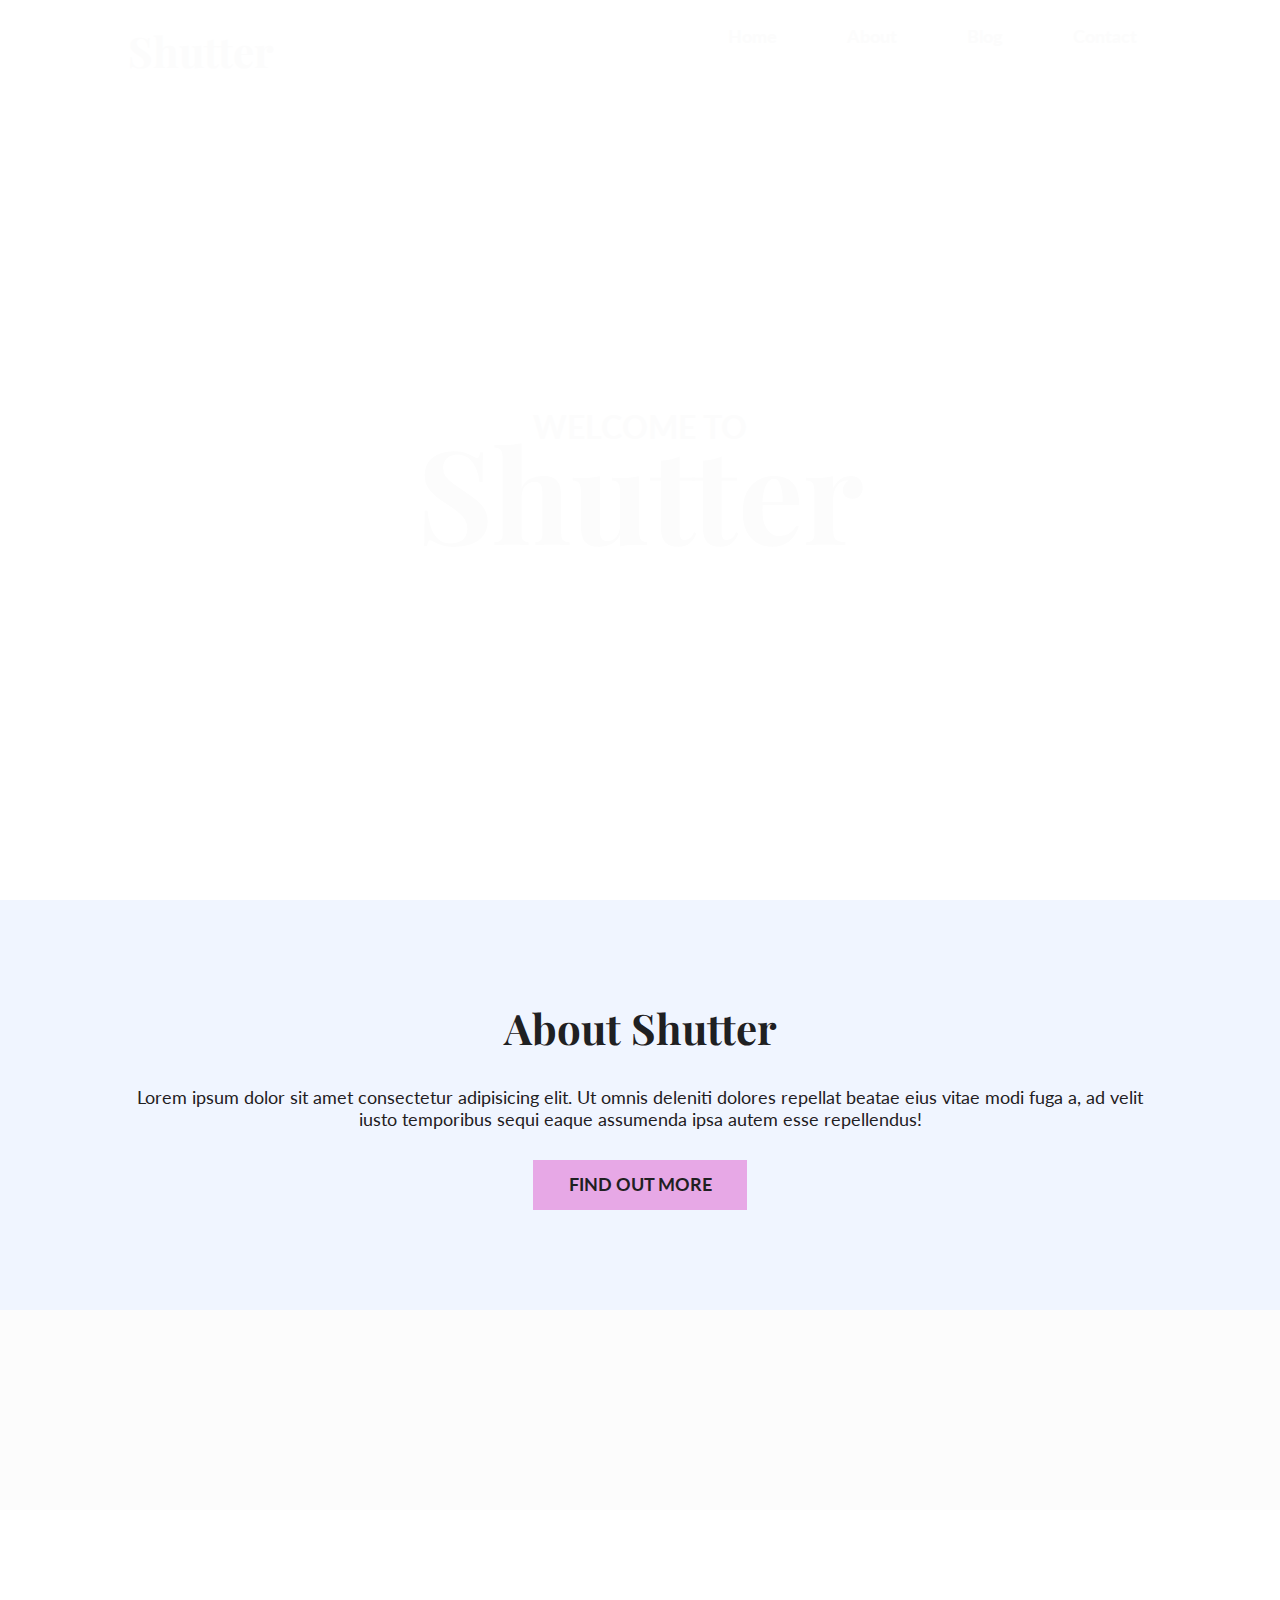
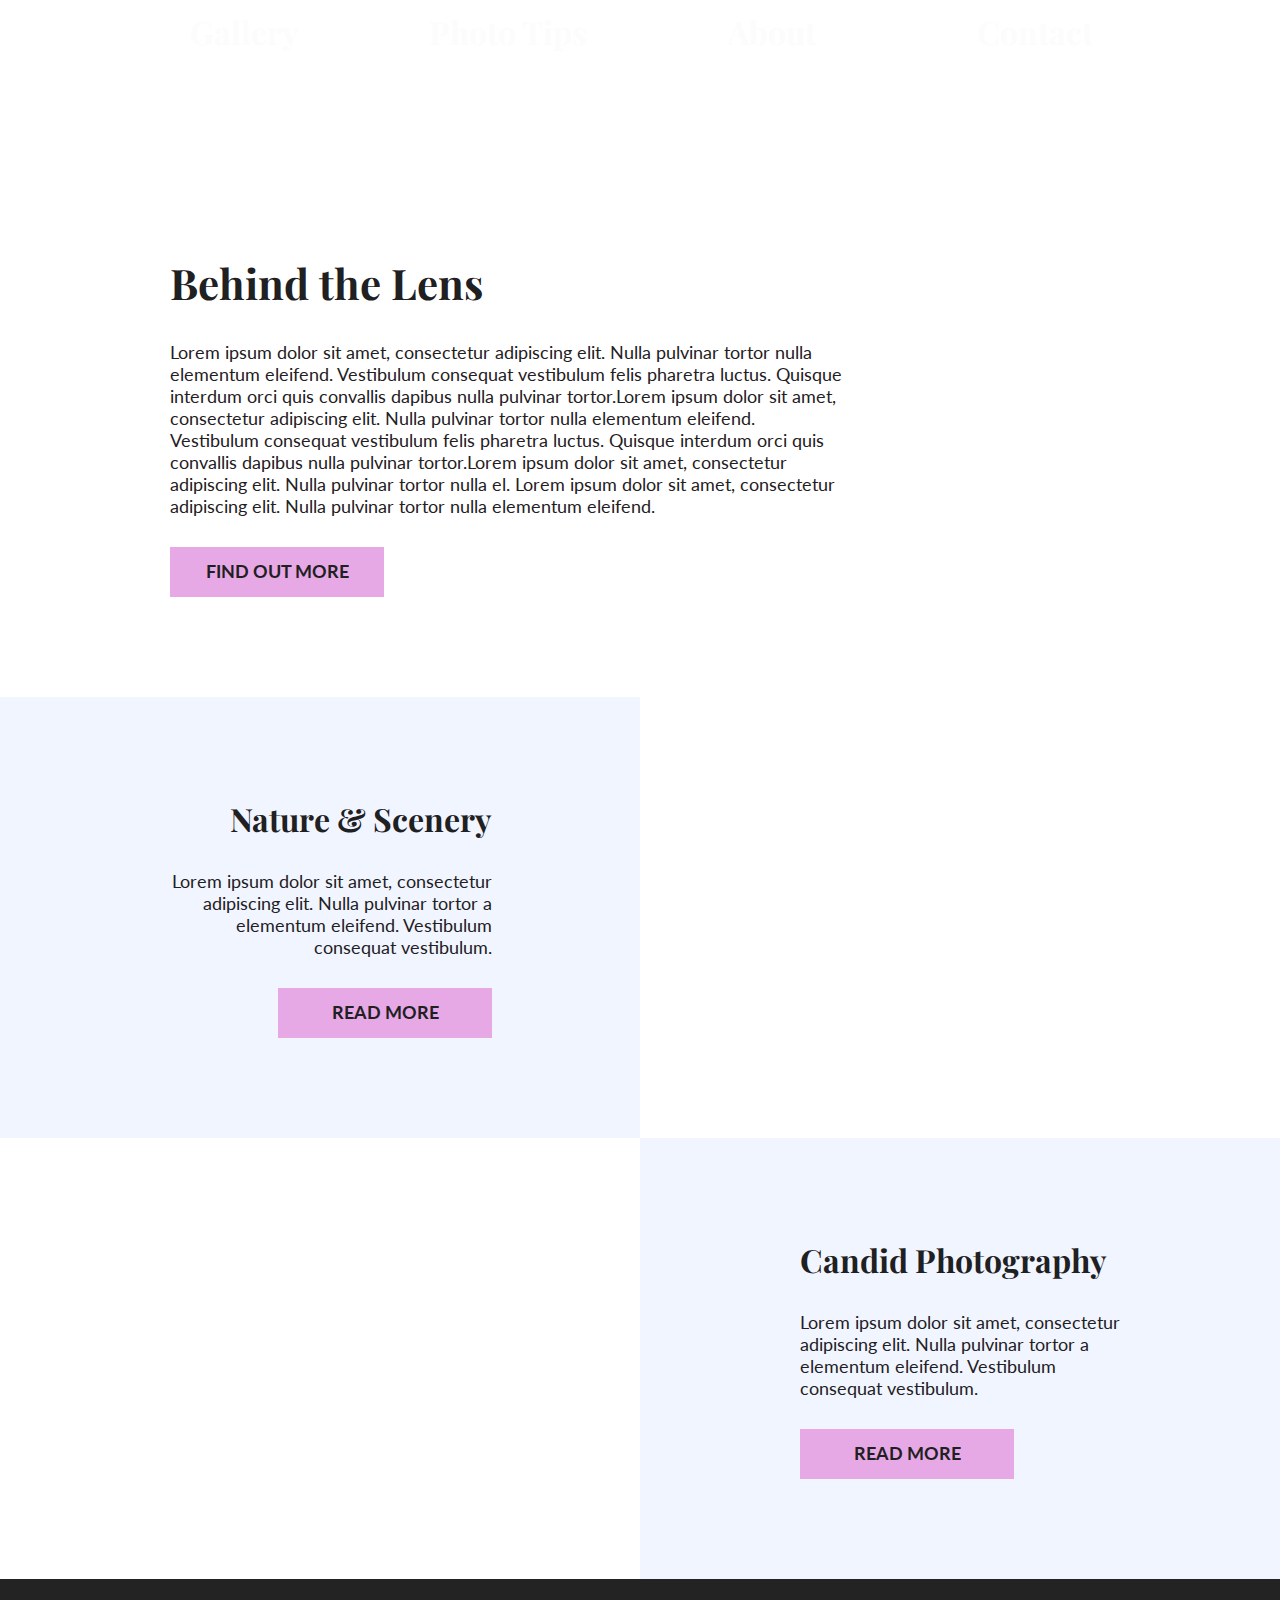
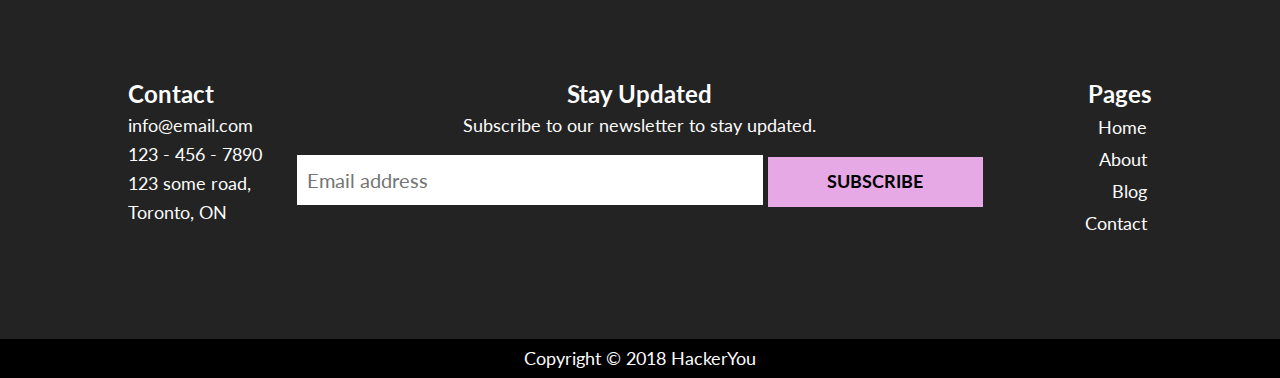
==== commit 706dbd16: "removed duplicate responsive css" ====
--- a/index.html
+++ b/index.html
@@ -34,11 +34,8 @@
 					<li><a href="blog.html">Blog</a></li>
 					<li><a href="contact.html">Contact</a></li>
 				</ul>
-					<!--
-										The label for attribute lines up with the input ID
-										When it is clicked, the browser (un)checks the associated checkbox
-									-->
-					<label for="toggle"><i class="fa fa-bars"></i> Menu</label>
+				<label for="toggle"><i class="fa fa-bars"></i></label>
+					
 
 			
 
@@ -205,10 +202,10 @@
 				<h4>Pages</h4>
 				<nav>
 					<ul>
-						<li><a>Home</a></li>
-						<li><a>About</a></li>
-						<li><a>Blog</a></li>
-						<li><a>Contact</a></li>
+						<li><a href="index.html">Home</a></li>
+						<li><a href="index.html#about">About</a></li>
+						<li><a href="blog.html">Blog</a></li>
+						<li><a href="contact.html">Contact</a></li>
 					</ul>
 				</nav>
 			</div>
--- a/styles/styles.css
+++ b/styles/styles.css
@@ -305,7 +305,6 @@
   -ms-flex: 0 1 auto;
   flex: 0 1 auto;
   width: 100%;
-  border: 2px solid blue;
   display: -webkit-box;
   display: -ms-flexbox;
   display: flex;
@@ -371,26 +370,23 @@
   /* take padding off */
   position: fixed;
   z-index: 2;
-  width: 20%;
+  width: 200px;
   /*note how width and right are the same values*/
-  right: -20%;
+  right: 0;
   /* Off the screen as wide as you are */
-  top: 70px;
+  top: 90px;
   margin: 0;
   border-radius: 20px 0 0 20px;
   -webkit-transition: all 0.5s;
   -o-transition: all 0.5s;
   transition: all 0.5s;
-  /* magic to animate it */ }
+  /* magic to animate it */
+  display: none; }
 
 ul.mobile-nav a {
   display: block;
   font-size: 30px;
-  padding: 20px;
-  -webkit-transition: all 0.3s;
-  -o-transition: all 0.3s;
-  transition: all 0.3s;
-  /*we also transition the background colour here*/ }
+  padding: 20px; }
 
 ul.mobile-nav a:hover,
 ul.mobile-nav a:focus {
@@ -400,25 +396,23 @@
   grab the next sibling nav with the + selector
 */
 input#toggle:checked + ul.mobile-nav {
-  right: 0;
-  /*when the checkbox is checked, put the ul.nav back to right:0; It was at right:-30%;*/ }
+  display: block; }
 
 /* ~ means grab the next (and all of the) eventual sibling(s)*/
 input#toggle:checked ~ .wrapper-mobile {
-  left: -30%;
-  /*When the input is checked, slide the wrapper over as well */ }
+  display: block; }
 
 input#toggle {
   display: none;
   /*hide the input, we don't need to see it */ }
 
 label[for="toggle"] {
-  /*position the menu so that it doesn't slide off screen when we open it*/
   position: fixed;
   top: 30px;
-  right: 50px;
+  right: 10%;
   color: white;
-  text-shadow: 1px 1px 5px purple;
+  text-shadow: 1px 0px 2px purple;
+  font-size: 40px;
   display: none; }
 
 /* ABOUT */
@@ -739,6 +733,10 @@
     display: -webkit-box;
     display: -ms-flexbox;
     display: flex;
+    -webkit-box-orient: horizontal;
+    -webkit-box-direction: normal;
+    -ms-flex-direction: row;
+    flex-direction: row;
     -ms-flex-pack: distribute;
     justify-content: space-around; }
 
@@ -752,14 +750,14 @@
 .pages {
   width: 15%; }
 
+.subscribe {
+  width: 70%;
+  text-align: center; }
+
 .subscribe.smallScreen {
   margin: 0 0 30px 0;
   width: 100%;
   display: none; }
-
-.subscribe {
-  width: 70%;
-  text-align: center; }
 
 .subscribe input {
   margin: 15px 0 0 0; }
@@ -769,6 +767,8 @@
   text-align: left;
   color: #232323;
   padding: 0 10px; }
+  .subscribe input[type="email"]:focus {
+    border: 1.5px solid purple; }
 
 .subscribe input[type="submit"] {
   width: 30%;
@@ -779,10 +779,17 @@
   font-weight: bold;
   line-height: 29px;
   text-align: center; }
+  .subscribe input[type="submit"]:hover, .subscribe input[type="submit"]:focus {
+    background: purple;
+    color: white;
+    text-decoration: underline; }
 
 .subscribe.smallScreen input {
   width: 100%;
   text-align: center; }
+
+.contact {
+  text-align: left; }
 
 .pages {
   text-align: right; }
@@ -795,6 +802,29 @@
   margin: 0; }
 
 /* RESPONSIVE DESIGN */
+@media (max-width: 1320px) {
+  .main-blog .wrapper, .main-contact .wrapper {
+    -webkit-box-orient: vertical;
+    -webkit-box-direction: normal;
+    -ms-flex-direction: column;
+    flex-direction: column; }
+    .main-blog .wrapper .blogpost,
+    .main-blog .wrapper .contact-form, .main-contact .wrapper .blogpost,
+    .main-contact .wrapper .contact-form {
+      width: 100%;
+      -webkit-box-ordinal-group: 0;
+      -ms-flex-order: -1;
+      order: -1; }
+    .main-blog .wrapper .aside, .main-contact .wrapper .aside {
+      -webkit-box-ordinal-group: 3;
+      -ms-flex-order: 2;
+      order: 2;
+      margin: 50px 0;
+      width: 100%;
+      text-align: center; }
+      .main-blog .wrapper .aside .img, .main-contact .wrapper .aside .img {
+        width: 50%; } }
+
 /* Portrait tablet and small desktops */
 @media (max-width: 1240px) {
   body {
@@ -835,7 +865,7 @@
 @media (max-width: 1024px) {
   header .largeScreen {
     display: none; }
-  header nav i.smallScreen {
+  label[for="toggle"] {
     display: block; }
   header.blog,
   header.contact {
@@ -854,9 +884,22 @@
     display: none; }
   .subscribe.smallScreen {
     display: block; }
-  footer .contact, .pages {
+  footer div.wrapper {
+    -webkit-box-orient: horizontal;
+    -webkit-box-direction: normal;
+    -ms-flex-direction: row;
+    flex-direction: row;
+    -ms-flex-wrap: wrap;
+    flex-wrap: wrap; }
+  footer .contact,
+  footer .pages {
     width: 50%;
-    text-align: center; } }
+    text-align: center; }
+  footer .pages li {
+    display: block;
+    margin: 0; }
+    footer .pages li a {
+      padding: 0 10px; } }
 
 /* Landscape phone to portrait tablet */
 @media (max-width: 768px) {
@@ -901,191 +944,6 @@
   .behindLens div img {
     width: 60%;
     margin: 0 auto; } }
-
-/* Landscape phones and down */
-@media (max-width: 500px) {
-  .wrapper {
-    width: 90%;
-    margin: 0 auto; }
-  h1 {
-    font-size: 24px; }
-  h2 {
-    font-size: 30px; }
-  h2.logo {
-    font-size: 32px; }
-  h3 {
-    font-size: 28px; }
-  h4 {
-    font-size: 22px; }
-  span {
-    font-size: 75px; }
-  .gallery,
-  .gallery .wrapper {
-    width: 100%;
-    padding: 0; }
-  .gallery ul li {
-    width: 50%;
-    margin: 0; }
-  .options ul li {
-    width: 100%;
-    margin: 0 0 50px 0;
-    float: left;
-    text-align: center; }
-  .options ul li:nth-of-type(4) {
-    margin-bottom: 0; }
-  .behindLens div img {
-    width: 100%; } }
-
-@media (max-width: 1320px) {
-  .blog-post--content {
-    height: auto; } }
-
-@media (max-width: 1210px) {
-  .header-main .title-box {
-    padding: 20px 0;
-    margin: 0 auto; }
-    .header-main .title-box__title {
-      width: 50%; }
-      .header-main .title-box__title--main {
-        font-size: 80px;
-        text-align: center;
-        margin: 0;
-        padding: 0; }
-      .header-main .title-box__title--image {
-        display: none; }
-      .header-main .title-box__title .mobile {
-        display: block; }
-    .header-main .title-box .willow-photo {
-      width: 30%;
-      margin: 40px; }
-  .blog .blog-post {
-    -webkit-box-orient: vertical;
-    -webkit-box-direction: normal;
-    -ms-flex-direction: column;
-    flex-direction: column;
-    -ms-flex-wrap: wrap;
-    flex-wrap: wrap;
-    -ms-flex-line-pack: center;
-    align-content: center;
-    -webkit-box-pack: center;
-    -ms-flex-pack: center;
-    justify-content: center; }
-    .blog .blog-post--content {
-      width: 80%;
-      text-align: center;
-      margin: 50px 0 20px 0;
-      height: auto;
-      padding: 0; }
-      .blog .blog-post--content.favthings {
-        padding: 0; }
-    .blog .blog-post--photo {
-      position: static;
-      display: block;
-      -webkit-box-flex: 0;
-      -ms-flex: 0 1 auto;
-      flex: 0 1 auto;
-      margin: 30px 0;
-      background: none;
-      width: auto; }
-    .blog .blog-post--photo.second {
-      background: none;
-      margin-top: 20px;
-      padding: 0; }
-    .blog .blog-post--background, .blog .blog-post--background.second {
-      position: static;
-      -webkit-box-shadow: 20px 20px  #345231;
-      box-shadow: 20px 20px  #345231;
-      margin: 50px 0;
-      width: 100%; }
-      .blog .blog-post--background.--image, .blog .blog-post--background.second.--image {
-        width: 100%; }
-  .main-blog .wrapper, .main-contact .wrapper {
-    -webkit-box-orient: vertical;
-    -webkit-box-direction: normal;
-    -ms-flex-direction: column;
-    flex-direction: column; }
-    .main-blog .wrapper .blogpost,
-    .main-blog .wrapper .contact-form, .main-contact .wrapper .blogpost,
-    .main-contact .wrapper .contact-form {
-      width: 100%;
-      -webkit-box-ordinal-group: 0;
-      -ms-flex-order: -1;
-      order: -1; }
-    .main-blog .wrapper .aside, .main-contact .wrapper .aside {
-      -webkit-box-ordinal-group: 3;
-      -ms-flex-order: 2;
-      order: 2;
-      margin: 50px 0;
-      width: 100%;
-      text-align: center; }
-      .main-blog .wrapper .aside .img, .main-contact .wrapper .aside .img {
-        width: 50%; } }
-
-@media (max-width: 850px) {
-  .header-main .title-box {
-    -webkit-box-orient: vertical;
-    -webkit-box-direction: reverse;
-    -ms-flex-direction: column-reverse;
-    flex-direction: column-reverse;
-    -webkit-box-pack: center;
-    -ms-flex-pack: center;
-    justify-content: center;
-    -ms-flex-line-pack: center;
-    align-content: center; }
-  .blog .blog-post--photo {
-    position: static;
-    display: block;
-    -webkit-box-flex: 0;
-    -ms-flex: 0 1 auto;
-    flex: 0 1 auto;
-    margin: 30px 0;
-    background: none;
-    width: 100%; }
-  .blog .blog-post--background--image {
-    height: 60%; }
-  .willow-journey {
-    padding: 50px 0; }
-    .willow-journey .wrapper {
-      -webkit-box-orient: vertical;
-      -webkit-box-direction: normal;
-      -ms-flex-direction: column;
-      flex-direction: column;
-      -ms-flex-line-pack: start;
-      align-content: flex-start;
-      -webkit-box-pack: start;
-      -ms-flex-pack: start;
-      justify-content: flex-start;
-      text-align: center; }
-    .willow-journey--photo {
-      width: 50%; }
-    .willow-journey--content {
-      margin: 50px 0;
-      padding: 0;
-      width: 100%; }
-  .gallery .breaker {
-    height: 20vh; }
-  .gallery--list {
-    -webkit-box-orient: vertical;
-    -webkit-box-direction: normal;
-    -ms-flex-direction: column;
-    flex-direction: column;
-    -webkit-box-pack: start;
-    -ms-flex-pack: start;
-    justify-content: flex-start;
-    margin: 50px 0;
-    width: 100%; }
-  .gallery--li {
-    width: 100%;
-    margin: 20px 0; }
-    .gallery--li img {
-      width: 100%; }
-  .footer .wrapper {
-    -webkit-box-orient: vertical;
-    -webkit-box-direction: normal;
-    -ms-flex-direction: column;
-    flex-direction: column; }
-  .footer--section {
-    width: 100%; } }
 
 @media (max-width: 700px) {
   .wrapper {
@@ -1143,12 +1001,44 @@
   .footer--section--content .p {
     display: none; } }
 
+/* Landscape phones and down */
 @media (max-width: 500px) {
+  .wrapper {
+    width: 90%;
+    margin: 0 auto; }
+  h1 {
+    font-size: 24px; }
+  h2 {
+    font-size: 30px; }
+  h2.logo {
+    font-size: 32px; }
+  h3 {
+    font-size: 28px; }
+  h4 {
+    font-size: 22px; }
+  span {
+    font-size: 75px; }
   header.blog .landing-title,
   header.contact .landing-title {
     text-align: left;
     font-size: 50px;
-    line-height: 50px; } }
+    line-height: 50px; }
+  .gallery,
+  .gallery .wrapper {
+    width: 100%;
+    padding: 0; }
+  .gallery ul li {
+    width: 50%;
+    margin: 0; }
+  .options ul li {
+    width: 100%;
+    margin: 0 0 50px 0;
+    float: left;
+    text-align: center; }
+  .options ul li:nth-of-type(4) {
+    margin-bottom: 0; }
+  .behindLens div img {
+    width: 100%; } }
 
 @media (max-width: 430px) {
   .header-blog .landing-title,
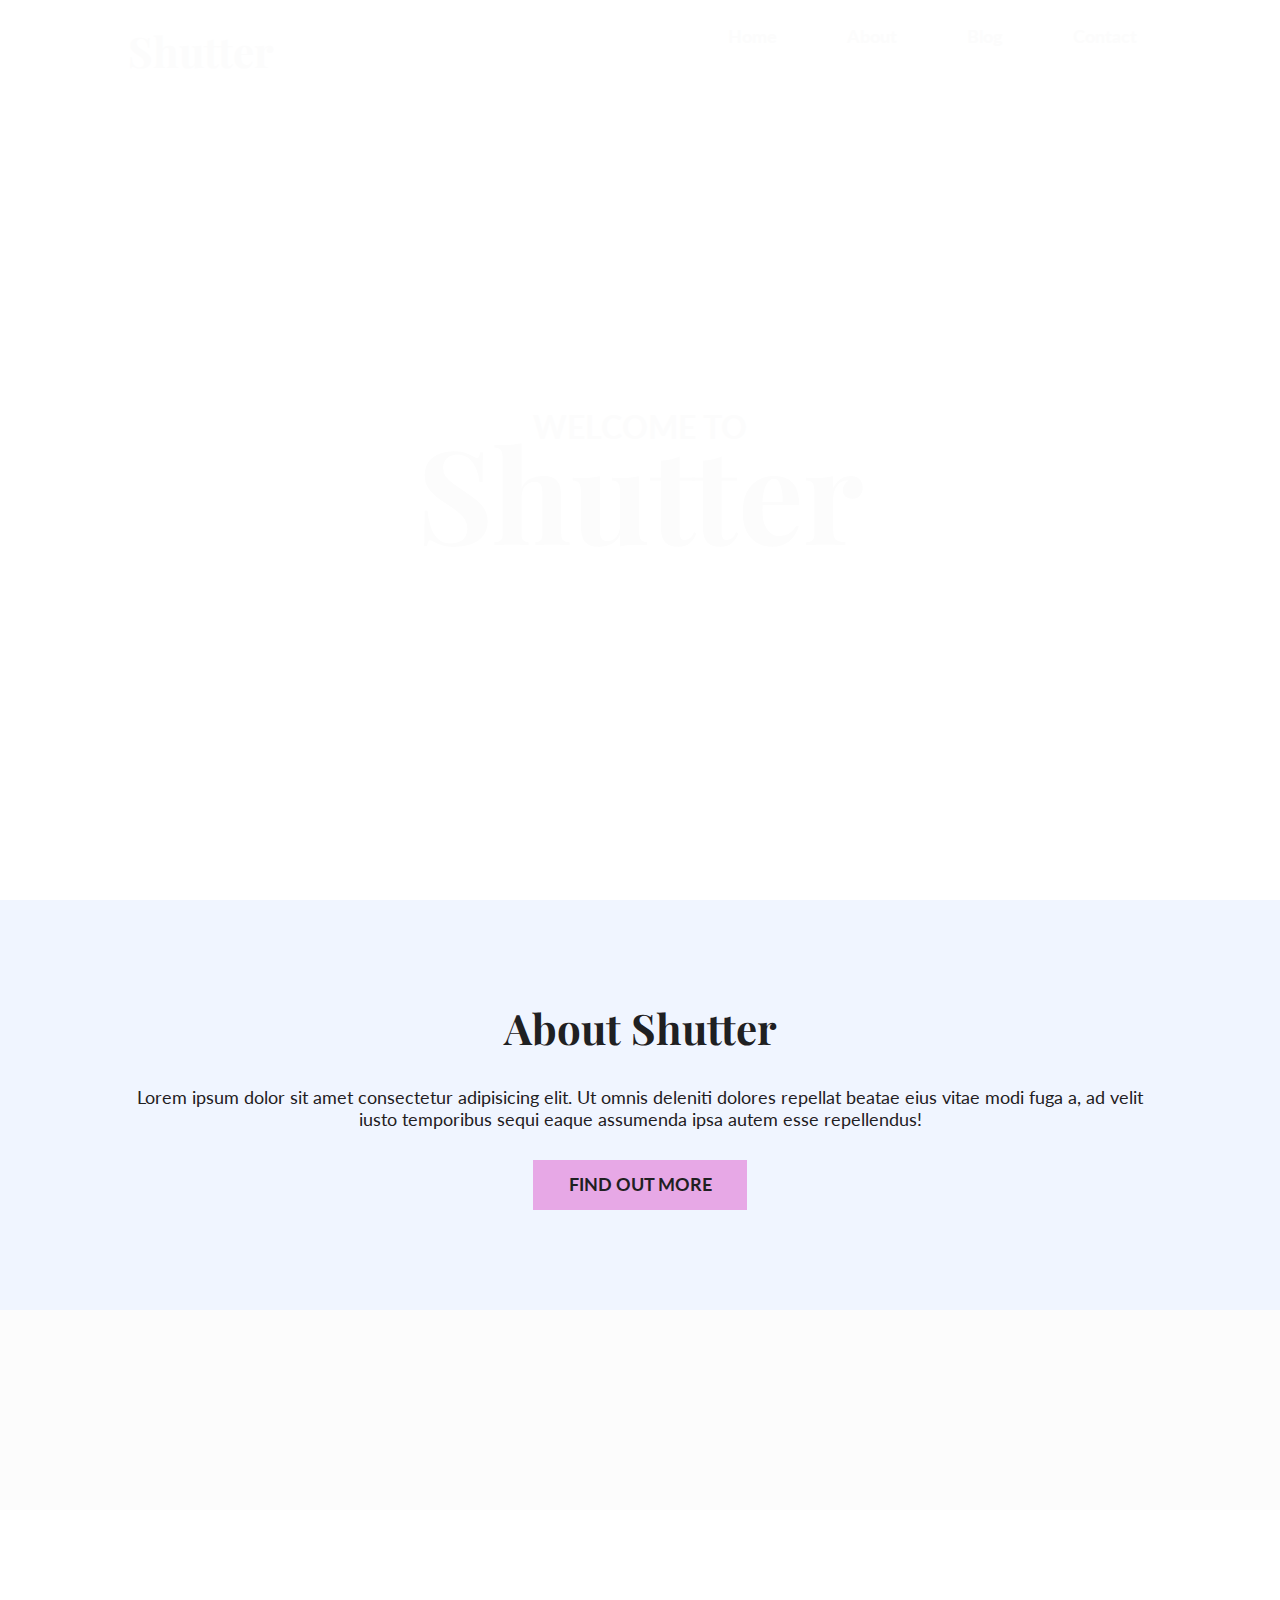
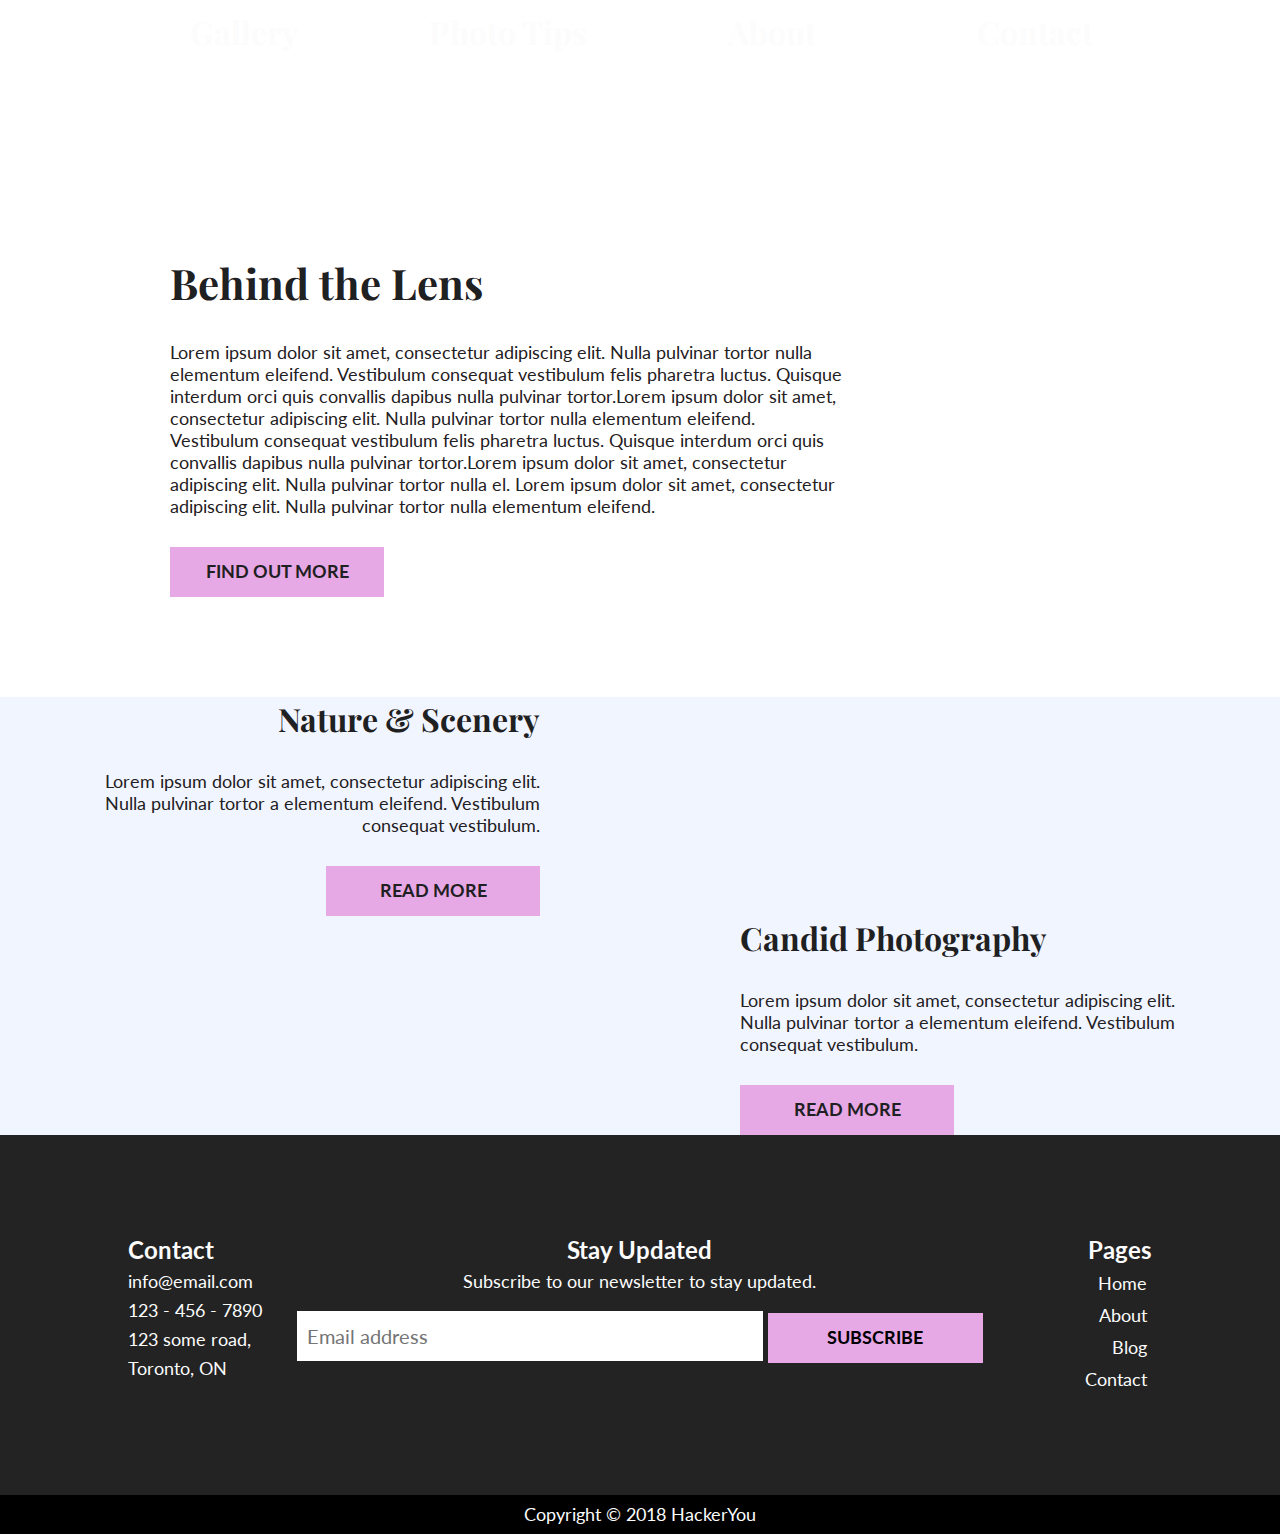
==== commit d1d55c83: "installed prettier, replaced float with flexbox on blogpost section" ====
--- a/index.html
+++ b/index.html
@@ -34,7 +34,7 @@
 					<li><a href="blog.html">Blog</a></li>
 					<li><a href="contact.html">Contact</a></li>
 				</ul>
-				<label for="toggle"><i class="fa fa-bars"></i></label>
+				<label for="toggle" id="toggle-bars" tabindex="0"><i class="fa fa-bars"></i></label>
 					
 
 			
@@ -133,27 +133,27 @@
 		<!-- behind the lens ends here -->
 
 		<!-- blogposts starts here -->
-		<section class="natureScenery">
-			<div>
-				<img src="assets/image-7.jpg" alt="">
-			</div>
-			<div class="blogpost">
+		<section class="natureScenery blogpostContainer">
+			<div class="blogpost1 textContainer">
 				<h3>Nature & Scenery</h3>
 				<p>Lorem ipsum dolor sit amet, consectetur adipiscing elit. Nulla pulvinar tortor a elementum eleifend. Vestibulum
 					consequat vestibulum.</p>
 				<a href="#" class="findMore">Read more</a>
 			</div>
-		</section>
-		<section class="candidPhoto">
-			<div>
-				<img src="assets/image-8.jpg" alt="">
-			</div>
-			<div class="blogpost">
+			<!-- <div > -->
+				<img src="assets/image-7.jpg" alt="" class="gridPhotos blogImage1">
+			<!-- </div> -->
+		<!-- </section>
+		<section class="candidPhoto"> -->
+			<div class="blogpost2 textContainer">
 				<h3>Candid Photography</h3>
 				<p>Lorem ipsum dolor sit amet, consectetur adipiscing elit. Nulla pulvinar tortor a elementum eleifend. Vestibulum
-				consequat vestibulum.</p>
-				<a href="#" class="findMore">Read more</a>
-			</div>
+					consequat vestibulum.</p>
+					<a href="#" class="findMore">Read more</a>
+			</div>
+				<!-- <div blogImageContainer2> -->
+					<img src="assets/image-8.jpg" alt="" class="gridPhotos blogImage2">
+				<!-- </div> -->
 		</section>
 		<!-- blogposts end here -->
 
--- a/styles/styles.css
+++ b/styles/styles.css
@@ -1,136 +1,170 @@
+@charset "UTF-8";
 article, aside, details, figcaption, figure, footer, header, hgroup, nav, section, summary {
-  display: block; }
+  display: block;
+}
 
 audio, canvas, video {
-  display: inline-block; }
+  display: inline-block;
+}
 
 audio:not([controls]) {
   display: none;
-  height: 0; }
+  height: 0;
+}
 
 [hidden] {
-  display: none; }
+  display: none;
+}
 
 html {
   font-family: sans-serif;
   -webkit-text-size-adjust: 100%;
-  -ms-text-size-adjust: 100%; }
+  -ms-text-size-adjust: 100%;
+}
 
 a:focus {
-  outline: thin dotted; }
+  outline: thin dotted;
+}
 
 a:active, a:hover {
-  outline: 0; }
+  outline: 0;
+}
 
 h1 {
-  font-size: 2em; }
+  font-size: 2em;
+}
 
 abbr[title] {
-  border-bottom: 1px dotted; }
+  border-bottom: 1px dotted;
+}
 
 b, strong {
-  font-weight: 700; }
+  font-weight: 700;
+}
 
 dfn {
-  font-style: italic; }
+  font-style: italic;
+}
 
 mark {
   background: #ff0;
-  color: #000; }
+  color: #000;
+}
 
 code, kbd, pre, samp {
   font-family: monospace, serif;
-  font-size: 1em; }
+  font-size: 1em;
+}
 
 pre {
   white-space: pre-wrap;
-  word-wrap: break-word; }
+  word-wrap: break-word;
+}
 
 q {
-  quotes: \201C \201D \2018 \2019; }
+  quotes: “”‘’;
+}
 
 small {
-  font-size: 80%; }
+  font-size: 80%;
+}
 
 sub, sup {
   font-size: 75%;
   line-height: 0;
   position: relative;
-  vertical-align: baseline; }
+  vertical-align: baseline;
+}
 
 sup {
-  top: -.5em; }
+  top: -0.5em;
+}
 
 sub {
-  bottom: -.25em; }
+  bottom: -0.25em;
+}
 
 img {
-  border: 0; }
+  border: 0;
+}
 
 svg:not(:root) {
-  overflow: hidden; }
+  overflow: hidden;
+}
 
 fieldset {
   border: 1px solid silver;
   margin: 0 2px;
-  padding: .35em .625em .75em; }
+  padding: 0.35em 0.625em 0.75em;
+}
 
 button, input, select, textarea {
   font-family: inherit;
   font-size: 100%;
-  margin: 0; }
+  margin: 0;
+}
 
 button, input {
-  line-height: normal; }
+  line-height: normal;
+}
 
 button, html input[type=button], input[type=reset], input[type=submit] {
   -webkit-appearance: button;
-  cursor: pointer; }
+  cursor: pointer;
+}
 
 button[disabled], input[disabled] {
-  cursor: default; }
+  cursor: default;
+}
 
 input[type=checkbox], input[type=radio] {
   -webkit-box-sizing: border-box;
-  box-sizing: border-box;
-  padding: 0; }
+          box-sizing: border-box;
+  padding: 0;
+}
 
 input[type=search] {
   -webkit-appearance: textfield;
-  -moz-box-sizing: content-box;
   -webkit-box-sizing: content-box;
-  box-sizing: content-box; }
+  box-sizing: content-box;
+}
 
 input[type=search]::-webkit-search-cancel-button, input[type=search]::-webkit-search-decoration {
-  -webkit-appearance: none; }
+  -webkit-appearance: none;
+}
 
 textarea {
   overflow: auto;
-  vertical-align: top; }
+  vertical-align: top;
+}
 
 table {
   border-collapse: collapse;
-  border-spacing: 0; }
+  border-spacing: 0;
+}
 
 body, figure {
-  margin: 0; }
+  margin: 0;
+}
 
 legend, button::-moz-focus-inner, input::-moz-focus-inner {
   border: 0;
-  padding: 0; }
+  padding: 0;
+}
 
 .clearfix:after {
   visibility: hidden;
   display: block;
   font-size: 0;
-  content: '';
+  content: "";
   clear: both;
-  height: 0; }
+  height: 0;
+}
 
 * {
-  -moz-box-sizing: border-box;
   -webkit-box-sizing: border-box;
-  box-sizing: border-box; }
+  box-sizing: border-box;
+}
 
 .visuallyhidden {
   position: absolute;
@@ -140,72 +174,89 @@
   width: 1px;
   margin: -1px;
   padding: 0;
-  border: 0; }
+  border: 0;
+}
 
 html {
-  font-size: 62.5%; }
+  font-size: 62.5%;
+}
 
 body {
   font-size: 2rem;
-  font-family: 'Lato', sans-serif;
-  color: #1f2022; }
+  font-family: "Lato", sans-serif;
+  color: #1f2022;
+}
 
 a {
   text-decoration: none;
   border-bottom: 2px solid transparent;
   color: #fcfcfc;
-  padding: 0; }
-
-a:hover, a:focus {
+  padding: 0;
+}
+
+a:hover,
+a:focus {
   color: #fcfcfc;
-  border-bottom: 2px solid white; }
+  border-bottom: 2px solid white;
+}
 
 ul {
   margin: 0;
-  padding: 0; }
+  padding: 0;
+}
 
 ul li {
   list-style-type: none;
   margin: 0;
-  padding: 0; }
+  padding: 0;
+}
 
 img {
-  width: 100%; }
+  width: 100%;
+}
 
 .wrapper {
   margin: 0 auto;
   width: 80%;
-  max-width: 1280px; }
+  max-width: 1280px;
+}
 
 h1 {
   font-size: 32px;
   text-transform: uppercase;
   text-align: center;
-  color: #fcfcfc; }
-
-h2, h3 {
+  color: #fcfcfc;
+}
+
+h2,
+h3 {
   margin: 0;
-  padding: 0; }
+  padding: 0;
+}
 
 h2 {
-  font-family: 'Playfair Display', serif;
-  font-size: 42px; }
+  font-family: "Playfair Display", serif;
+  font-size: 42px;
+}
 
 h3 {
-  font-family: 'Playfair Display', serif;
-  font-size: 32px; }
+  font-family: "Playfair Display", serif;
+  font-size: 32px;
+}
 
 h4 {
   margin: 0 0 3px 0;
   padding: 0;
   font-size: 24px;
-  font-family: 'Lato', sans-serif;
-  font-weight: bold; }
+  font-family: "Lato", sans-serif;
+  font-weight: bold;
+}
 
 p {
   margin: 30px 0;
-  font-family: 'Lato', sans-serif;
-  font-size: 18px; }
+  font-family: "Lato", sans-serif;
+  font-size: 18px;
+}
 
 /* for links to other pages */
 .findMore {
@@ -214,18 +265,20 @@
   text-align: center;
   color: #1f2022;
   background: #e7a8e6;
-  font-family: 'Lato', sans-serif;
+  font-family: "Lato", sans-serif;
   font-size: 18px;
   font-weight: bold;
   height: 50px;
   width: 214px;
   line-height: 29px;
   padding: 10px 0;
-  margin: 0 auto; }
-
-.findMore:hover, .findMore:focus {
+}
+
+.findMore:hover,
+.findMore:focus {
   background: purple;
-  text-decoration: underline; }
+  text-decoration: underline;
+}
 
 input {
   -moz-appearance: none;
@@ -233,103 +286,121 @@
   appearance: none;
   text-align: center;
   height: 50px;
-  border: none; }
+  border: none;
+}
 
 header {
   background-size: cover;
   color: #fcfcfc;
-  font-family: 'Lato', sans-serif;
-  padding-top: 20px; }
-  header h2 {
-    font-size: 3rem;
-    text-transform: uppercase;
-    color: #fcfcfc;
-    font-size: 42px;
-    line-height: 63px; }
-  header h1 {
-    text-align: center;
-    margin: 0 auto;
-    padding-top: 36vh; }
-  header .logo {
-    -webkit-box-flex: 0;
-    -ms-flex: 0 1 auto;
-    flex: 0 1 auto;
-    text-transform: none; }
-  header .wrapper {
-    display: -webkit-box;
-    display: -ms-flexbox;
-    display: flex;
-    -ms-flex-wrap: wrap;
-    flex-wrap: wrap;
-    -webkit-box-pack: justify;
-    -ms-flex-pack: justify;
-    justify-content: space-between;
-    position: relative; }
-  header.main {
-    background: url(../assets/image-1.jpg) no-repeat;
-    background-size: cover;
-    height: 100vh; }
-  header.blog, header.contact {
-    background: url(../assets/kelly-sikkema-250500-unsplash.jpg) right;
-    background-size: cover;
-    height: 50vh;
-    position: relative; }
-    header.blog .landing-title, header.contact .landing-title {
-      font-family: 'Playfair Display', serif;
-      padding: 0;
-      position: absolute;
-      bottom: 0;
-      left: 10%;
-      font-size: 100px;
-      line-height: 100px;
-      letter-spacing: 1px; }
+  font-family: "Lato", sans-serif;
+  padding-top: 20px;
+}
+header h2 {
+  font-size: 3rem;
+  text-transform: uppercase;
+  color: #fcfcfc;
+  font-size: 42px;
+  line-height: 63px;
+}
+header h1 {
+  text-align: center;
+  margin: 0 auto;
+  padding-top: 36vh;
+}
+header .logo {
+  -webkit-box-flex: 0;
+      -ms-flex: 0 1 auto;
+          flex: 0 1 auto;
+  text-transform: none;
+}
+header .wrapper {
+  display: -webkit-box;
+  display: -ms-flexbox;
+  display: flex;
+  -ms-flex-wrap: wrap;
+      flex-wrap: wrap;
+  -webkit-box-pack: justify;
+      -ms-flex-pack: justify;
+          justify-content: space-between;
+  position: relative;
+}
+header.main {
+  background: url(../assets/image-1.jpg) no-repeat;
+  background-size: cover;
+  height: 100vh;
+}
+header.blog, header.contact {
+  background: url(../assets/kelly-sikkema-250500-unsplash.jpg) right;
+  background-size: cover;
+  height: 50vh;
+  position: relative;
+}
+header.blog .landing-title, header.contact .landing-title {
+  font-family: "Playfair Display", serif;
+  padding: 0;
+  position: absolute;
+  bottom: 0;
+  left: 10%;
+  font-size: 100px;
+  line-height: 100px;
+  letter-spacing: 1px;
+}
 
 span {
-  font-family: 'Playfair Display', serif;
+  font-family: "Playfair Display", serif;
   font-size: 130px;
   display: block;
   text-transform: none;
   padding: 0;
-  line-height: 0.7; }
+  line-height: 0.7;
+}
 
 nav ul li {
   display: inline-block;
   padding: 5px;
-  font-family: 'Lato', sans-serif;
+  font-family: "Lato", sans-serif;
   font-weight: bold;
   font-size: 18px;
-  margin-left: 35px; }
+  margin-left: 35px;
+}
 
 .main-nav {
   -webkit-box-flex: 0;
-  -ms-flex: 0 1 auto;
-  flex: 0 1 auto;
+      -ms-flex: 0 1 auto;
+          flex: 0 1 auto;
   width: 100%;
   display: -webkit-box;
   display: -ms-flexbox;
   display: flex;
   -webkit-box-pack: justify;
-  -ms-flex-pack: justify;
-  justify-content: space-between; }
-  .main-nav nav {
-    -webkit-box-flex: 0;
-    -ms-flex: 0 1 auto;
-    flex: 0 1 auto; }
-    .main-nav nav a {
-      padding: 0 10px 0 10px; }
-      .main-nav nav a.active, .main-nav nav a:hover, .main-nav nav a:focus {
-        border-bottom: 3px solid white; }
+      -ms-flex-pack: justify;
+          justify-content: space-between;
+}
+.main-nav nav {
+  -webkit-box-flex: 0;
+      -ms-flex: 0 1 auto;
+          flex: 0 1 auto;
+}
+.main-nav nav a {
+  padding: 0 10px 0 10px;
+}
+.main-nav nav a.active, .main-nav nav a:hover, .main-nav nav a:focus {
+  border-bottom: 3px solid white;
+}
 
 .pages li {
-  font-weight: normal; }
-  .pages li a:hover, .pages li a:focus {
-    border-bottom: 3px solid white; }
+  font-weight: normal;
+}
+.pages li a:hover, .pages li a:focus {
+  border-bottom: 3px solid white;
+}
 
 .socialMedia {
   position: absolute;
   right: -5%;
   top: 42vh;
-  width: 5%; }
+  width: 5%;
+}
 
 .socialMedia nav ul {
   display: -webkit-box;
@@ -337,19 +408,21 @@
   display: flex;
   -webkit-box-orient: vertical;
   -webkit-box-direction: normal;
-  -ms-flex-direction: column;
-  flex-direction: column;
-  list-style: none; }
+      -ms-flex-direction: column;
+          flex-direction: column;
+  list-style: none;
+}
 
 .socialMedia nav ul li {
   -webkit-box-flex: 0;
-  -ms-flex: 0 1 auto;
-  flex: 0 1 auto;
+      -ms-flex: 0 1 auto;
+          flex: 0 1 auto;
   font-size: 20px;
   text-decoration: none;
   height: 25px;
   margin: 0;
-  margin-bottom: 15px; }
+  margin-bottom: 15px;
+}
 
 /* nav code: */
 .wrapper-mobile {
@@ -360,7 +433,8 @@
   -webkit-transition: all 0.5s;
   -o-transition: all 0.5s;
   transition: all 0.5s;
-  /* magic to animate it */ }
+  /* magic to animate it */
+}
 
 ul.mobile-nav {
   background: #e7a8e6;
@@ -377,126 +451,181 @@
   top: 90px;
   margin: 0;
   border-radius: 20px 0 0 20px;
-  -webkit-transition: all 0.5s;
-  -o-transition: all 0.5s;
-  transition: all 0.5s;
-  /* magic to animate it */
-  display: none; }
+  display: none;
+}
 
 ul.mobile-nav a {
   display: block;
   font-size: 30px;
-  padding: 20px; }
+  padding: 20px;
+}
 
 ul.mobile-nav a:hover,
 ul.mobile-nav a:focus {
-  background: purple; }
+  background: purple;
+}
 
 /*  When the input is checked
   grab the next sibling nav with the + selector
 */
 input#toggle:checked + ul.mobile-nav {
-  display: block; }
-
-/* ~ means grab the next (and all of the) eventual sibling(s)*/
-input#toggle:checked ~ .wrapper-mobile {
-  display: block; }
-
-input#toggle {
-  display: none;
-  /*hide the input, we don't need to see it */ }
-
-label[for="toggle"] {
+  display: block;
+}
+
+label[for=toggle] {
   position: fixed;
   top: 30px;
   right: 10%;
   color: white;
   text-shadow: 1px 0px 2px purple;
   font-size: 40px;
-  display: none; }
+  display: none;
+}
+label[for=toggle]:focus {
+  color: purple;
+  text-shadow: 1px 0px 2px white;
+}
 
 /* ABOUT */
 .about {
   background: #f0f5ff;
   text-align: center;
-  padding: 100px 0; }
+  padding: 100px 0;
+}
 
 /* GALLERY PHOTOS */
 .gallery {
   background: #fcfcfc;
-  padding: 100px 0; }
+  padding: 100px 0;
+}
 
 .gallery img {
-  display: block; }
+  display: block;
+}
 
 .gallery ul li {
   width: calc((100% / 3) - ((40px * 2)/3));
   float: left;
-  margin-right: 40px; }
+  margin-right: 40px;
+}
 
 .gallery ul li:nth-of-type(3n) {
-  margin-right: 0; }
+  margin-right: 0;
+}
 
 /* OPTIONS */
 .options {
   background: url(../assets/image-5.jpg) no-repeat right;
   background-size: cover;
   width: 100%;
-  padding: 100px 0; }
+  padding: 100px 0;
+}
 
 .options ul li {
   width: calc(91% / 4);
   margin-right: 3%;
   float: left;
-  text-align: center; }
+  text-align: center;
+}
 
 .options ul li:nth-of-type(4) {
-  margin-right: 0; }
+  margin-right: 0;
+}
 
 .options i {
   width: 100%;
   font-size: 40px;
-  padding-bottom: 23.5px; }
+  padding-bottom: 23.5px;
+}
 
 .options a {
-  display: inline-block; }
+  display: inline-block;
+}
 
 /* BEHIND THE LENS */
 .behindLens {
-  padding: 100px 0; }
+  padding: 100px 0;
+}
 
 .behindLens div img {
   display: block;
   float: left;
-  width: 30%; }
+  width: 30%;
+}
 
 .behindLens .wrapper div {
   width: 70%;
   float: left;
-  padding-left: 42px; }
+  padding-left: 42px;
+}
 
 /* BLOG POSTS */
-.natureScenery, .candidPhoto {
-  clear: both;
-  width: 100%; }
-
-.natureScenery div img, .candidPhoto div img {
+.blogpostContainer {
+  display: -webkit-box;
+  display: -ms-flexbox;
+  display: flex;
+  -webkit-box-orient: horizontal;
+  -webkit-box-direction: normal;
+      -ms-flex-direction: row;
+          flex-direction: row;
+  -ms-flex-wrap: wrap;
+      flex-wrap: wrap;
+  background: #f0f5ff;
+}
+.blogpostContainer .textContainer {
+  width: 50%;
+  display: -webkit-box;
+  display: -ms-flexbox;
+  display: flex;
+  -webkit-box-orient: vertical;
+  -webkit-box-direction: normal;
+      -ms-flex-direction: column;
+          flex-direction: column;
+  -ms-flex-item-align: center;
+      -ms-grid-row-align: center;
+      align-self: center;
+  padding: 0 100px;
+}
+
+.gridPhotos {
   display: block;
   width: 50%;
-  float: right; }
-
-.natureScenery .blogpost, .candidPhoto .blogpost {
-  background: #f0f5ff;
-  width: 50%;
-  padding: 100px 148px 100px 12.5%;
-  text-align: right; }
-
-.candidPhoto div img {
-  float: left; }
-
-.candidPhoto .blogpost {
-  text-align: left;
-  float: right; }
+  -o-object-fit: cover;
+     object-fit: cover;
+}
+
+.blogpost1 {
+  -webkit-box-ordinal-group: 2;
+      -ms-flex-order: 1;
+          order: 1;
+  text-align: right;
+}
+.blogpost1 .findMore {
+  -ms-flex-item-align: end;
+      align-self: flex-end;
+}
+
+.blogpost2 {
+  -webkit-box-ordinal-group: 5;
+      -ms-flex-order: 4;
+          order: 4;
+}
+.blogpost2 .findMore {
+  -ms-flex-item-align: start;
+      align-self: flex-start;
+}
+
+.blogImage1 {
+  -webkit-box-ordinal-group: 3;
+      -ms-flex-order: 2;
+          order: 2;
+}
+
+.blogImage2 {
+  -webkit-box-ordinal-group: 4;
+      -ms-flex-order: 3;
+          order: 3;
+}
 
 .aside {
   width: 30%;
@@ -505,545 +634,723 @@
   display: flex;
   -webkit-box-orient: vertical;
   -webkit-box-direction: normal;
-  -ms-flex-direction: column;
-  flex-direction: column; }
-  .aside__about {
-    padding: 20px;
-    background: white;
-    margin-bottom: 20px; }
-    .aside__about--link {
-      color: #709b6b;
-      font-weight: bolder; }
-      .aside__about--link:hover {
-        text-decoration: underline; }
-  .aside__recent-posts {
-    padding: 20px;
-    background: white; }
-    .aside__recent-posts--list {
-      font-family: 'Monserrat', sans-serif;
-      padding: 0;
-      margin: 0;
-      font-size: 20px;
-      line-height: 32px;
-      list-style: none; }
-      .aside__recent-posts--list--item:before {
-        content: "\0387";
-        padding: 0 10px;
-        display: inline; }
-    .aside__recent-posts--link {
-      color: black; }
-      .aside__recent-posts--link:hover {
-        text-decoration: underline; }
-  .aside.contact {
-    background: white;
-    padding: 20px;
-    margin: 0;
-    height: 280px; }
-    .aside.contact .email {
-      font-weight: bold; }
-    .aside.contact p {
-      margin: 5px 0;
-      line-height: 28px;
-      padding: 0; }
+      -ms-flex-direction: column;
+          flex-direction: column;
+}
+.aside__about {
+  padding: 20px;
+  background: white;
+  margin-bottom: 20px;
+}
+.aside__about--link {
+  color: #709b6b;
+  font-weight: bolder;
+}
+.aside__about--link:hover {
+  text-decoration: underline;
+}
+.aside__recent-posts {
+  padding: 20px;
+  background: white;
+}
+.aside__recent-posts--list {
+  font-family: "Monserrat", sans-serif;
+  padding: 0;
+  margin: 0;
+  font-size: 20px;
+  line-height: 32px;
+  list-style: none;
+}
+.aside__recent-posts--list--item:before {
+  content: "·";
+  padding: 0 10px;
+  display: inline;
+}
+.aside__recent-posts--link {
+  color: black;
+}
+.aside__recent-posts--link:hover {
+  text-decoration: underline;
+}
+.aside.contact {
+  background: white;
+  padding: 20px;
+  margin: 0;
+  height: 280px;
+}
+.aside.contact .email {
+  font-weight: bold;
+}
+.aside.contact p {
+  margin: 5px 0;
+  line-height: 28px;
+  padding: 0;
+}
 
 .contact-info {
   list-style: none;
   padding: 0;
-  margin-bottom: 20px; }
-  .contact-info--li {
-    display: inline-block;
-    margin-right: 15px;
-    font-size: 40px; }
-    .contact-info--li .icon {
-      color: purple; }
-    .contact-info--li a:focus .icon, .contact-info--li a:hover .icon {
-      color: #ff76fd;
-      border-bottom: 2px solid #ff76fd; }
+  margin-bottom: 20px;
+}
+.contact-info--li {
+  display: inline-block;
+  margin-right: 15px;
+  font-size: 40px;
+}
+.contact-info--li .icon {
+  color: purple;
+}
+.contact-info--li a:focus .icon, .contact-info--li a:hover .icon {
+  color: #ff76fd;
+  border-bottom: 2px solid #ff76fd;
+}
 
 .main-blog,
 .main-contact {
-  background: #f0f5ff; }
-  .main-blog .wrapper,
-  .main-contact .wrapper {
-    padding: 80px 0;
-    display: -webkit-box;
-    display: -ms-flexbox;
-    display: flex;
-    -webkit-box-orient: horizontal;
-    -webkit-box-direction: normal;
-    -ms-flex-direction: row;
-    flex-direction: row;
-    -webkit-box-pack: justify;
-    -ms-flex-pack: justify;
-    justify-content: space-between;
-    -ms-flex-line-pack: center;
-    align-content: center; }
-    .main-blog .wrapper .blogpost,
-    .main-blog .wrapper .contact-form,
-    .main-contact .wrapper .blogpost,
-    .main-contact .wrapper .contact-form {
-      -webkit-box-flex: 0;
+  background: #f0f5ff;
+}
+.main-blog .wrapper,
+.main-contact .wrapper {
+  padding: 80px 0;
+  display: -webkit-box;
+  display: -ms-flexbox;
+  display: flex;
+  -webkit-box-orient: horizontal;
+  -webkit-box-direction: normal;
+      -ms-flex-direction: row;
+          flex-direction: row;
+  -webkit-box-pack: justify;
+      -ms-flex-pack: justify;
+          justify-content: space-between;
+  -ms-flex-line-pack: center;
+      align-content: center;
+}
+.main-blog .wrapper .blogpost,
+.main-blog .wrapper .contact-form,
+.main-contact .wrapper .blogpost,
+.main-contact .wrapper .contact-form {
+  -webkit-box-flex: 0;
       -ms-flex: 0 1 auto;
-      flex: 0 1 auto;
-      width: 65%; }
-      .main-blog .wrapper .blogpost__content,
-      .main-blog .wrapper .contact-form__content,
-      .main-contact .wrapper .blogpost__content,
-      .main-contact .wrapper .contact-form__content {
-        background: white;
-        padding: 20px; }
-        .main-blog .wrapper .blogpost__content--author,
-        .main-blog .wrapper .contact-form__content--author,
-        .main-contact .wrapper .blogpost__content--author,
-        .main-contact .wrapper .contact-form__content--author {
-          padding: 0 0 10px 0; }
-      .main-blog .wrapper .blogpost__comments,
-      .main-blog .wrapper .contact-form__comments,
-      .main-contact .wrapper .blogpost__comments,
-      .main-contact .wrapper .contact-form__comments {
-        text-align: left;
-        margin-top: 50px; }
-        .main-blog .wrapper .blogpost__comments-box,
-        .main-blog .wrapper .contact-form__comments-box,
-        .main-contact .wrapper .blogpost__comments-box,
-        .main-contact .wrapper .contact-form__comments-box {
-          background: white;
-          padding: 20px;
-          margin: 30px 0;
-          display: -webkit-box;
-          display: -ms-flexbox;
-          display: flex;
-          -ms-flex-wrap: no-wrap;
-          flex-wrap: no-wrap;
-          -webkit-box-pack: justify;
-          -ms-flex-pack: justify;
+          flex: 0 1 auto;
+  width: 65%;
+}
+.main-blog .wrapper .blogpost__content,
+.main-blog .wrapper .contact-form__content,
+.main-contact .wrapper .blogpost__content,
+.main-contact .wrapper .contact-form__content {
+  background: white;
+  padding: 20px;
+}
+.main-blog .wrapper .blogpost__content--author,
+.main-blog .wrapper .contact-form__content--author,
+.main-contact .wrapper .blogpost__content--author,
+.main-contact .wrapper .contact-form__content--author {
+  padding: 0 0 10px 0;
+}
+.main-blog .wrapper .blogpost__comments,
+.main-blog .wrapper .contact-form__comments,
+.main-contact .wrapper .blogpost__comments,
+.main-contact .wrapper .contact-form__comments {
+  text-align: left;
+  margin-top: 50px;
+}
+.main-blog .wrapper .blogpost__comments-box,
+.main-blog .wrapper .contact-form__comments-box,
+.main-contact .wrapper .blogpost__comments-box,
+.main-contact .wrapper .contact-form__comments-box {
+  background: white;
+  padding: 20px;
+  margin: 30px 0;
+  display: -webkit-box;
+  display: -ms-flexbox;
+  display: flex;
+  -ms-flex-wrap: no-wrap;
+      flex-wrap: no-wrap;
+  -webkit-box-pack: justify;
+      -ms-flex-pack: justify;
           justify-content: space-between;
-          -webkit-box-align: start;
-          -ms-flex-align: start;
-          align-items: flex-start; }
-        .main-blog .wrapper .blogpost__comments--photo,
-        .main-blog .wrapper .contact-form__comments--photo,
-        .main-contact .wrapper .blogpost__comments--photo,
-        .main-contact .wrapper .contact-form__comments--photo {
-          -webkit-box-flex: 0;
-          -ms-flex: 0 1 auto;
+  -webkit-box-align: start;
+      -ms-flex-align: start;
+          align-items: flex-start;
+}
+.main-blog .wrapper .blogpost__comments--photo,
+.main-blog .wrapper .contact-form__comments--photo,
+.main-contact .wrapper .blogpost__comments--photo,
+.main-contact .wrapper .contact-form__comments--photo {
+  -webkit-box-flex: 0;
+      -ms-flex: 0 1 auto;
           flex: 0 1 auto;
-          width: 20%; }
-        .main-blog .wrapper .blogpost__comments--text,
-        .main-blog .wrapper .contact-form__comments--text,
-        .main-contact .wrapper .blogpost__comments--text,
-        .main-contact .wrapper .contact-form__comments--text {
-          -webkit-box-flex: 0;
-          -ms-flex: 0 1 auto;
+  width: 20%;
+}
+.main-blog .wrapper .blogpost__comments--text,
+.main-blog .wrapper .contact-form__comments--text,
+.main-contact .wrapper .blogpost__comments--text,
+.main-contact .wrapper .contact-form__comments--text {
+  -webkit-box-flex: 0;
+      -ms-flex: 0 1 auto;
           flex: 0 1 auto;
-          margin: 0;
-          margin-left: 20px;
-          width: 80%; }
-          .main-blog .wrapper .blogpost__comments--text p:first-of-type,
-          .main-blog .wrapper .contact-form__comments--text p:first-of-type,
-          .main-contact .wrapper .blogpost__comments--text p:first-of-type,
-          .main-contact .wrapper .contact-form__comments--text p:first-of-type {
-            margin: 0 0 20px 0; }
-          .main-blog .wrapper .blogpost__comments--text p,
-          .main-blog .wrapper .contact-form__comments--text p,
-          .main-contact .wrapper .blogpost__comments--text p,
-          .main-contact .wrapper .contact-form__comments--text p {
-            margin: 0; }
-      .main-blog .wrapper .blogpost .border,
-      .main-blog .wrapper .contact-form .border,
-      .main-contact .wrapper .blogpost .border,
-      .main-contact .wrapper .contact-form .border {
-        border-bottom: 10px solid purple; }
-    .main-blog .wrapper .aside,
-    .main-contact .wrapper .aside {
-      -webkit-box-flex: 0;
+  margin: 0;
+  margin-left: 20px;
+  width: 80%;
+}
+.main-blog .wrapper .blogpost__comments--text p:first-of-type,
+.main-blog .wrapper .contact-form__comments--text p:first-of-type,
+.main-contact .wrapper .blogpost__comments--text p:first-of-type,
+.main-contact .wrapper .contact-form__comments--text p:first-of-type {
+  margin: 0 0 20px 0;
+}
+.main-blog .wrapper .blogpost__comments--text p,
+.main-blog .wrapper .contact-form__comments--text p,
+.main-contact .wrapper .blogpost__comments--text p,
+.main-contact .wrapper .contact-form__comments--text p {
+  margin: 0;
+}
+.main-blog .wrapper .blogpost .border,
+.main-blog .wrapper .contact-form .border,
+.main-contact .wrapper .blogpost .border,
+.main-contact .wrapper .contact-form .border {
+  border-bottom: 10px solid purple;
+}
+.main-blog .wrapper .aside,
+.main-contact .wrapper .aside {
+  -webkit-box-flex: 0;
       -ms-flex: 0 1 auto;
-      flex: 0 1 auto;
-      -webkit-box-ordinal-group: 0;
+          flex: 0 1 auto;
+  -webkit-box-ordinal-group: 0;
       -ms-flex-order: -1;
-      order: -1; }
+          order: -1;
+}
 
 .form {
   display: -webkit-box;
   display: -ms-flexbox;
   display: flex;
   -webkit-box-pack: justify;
-  -ms-flex-pack: justify;
-  justify-content: space-between;
+      -ms-flex-pack: justify;
+          justify-content: space-between;
   -ms-flex-line-pack: start;
-  align-content: flex-start;
+      align-content: flex-start;
   -webkit-box-orient: vertical;
   -webkit-box-direction: normal;
-  -ms-flex-direction: wrap;
-  flex-direction: wrap;
+      -ms-flex-direction: wrap;
+          flex-direction: wrap;
   -ms-flex-wrap: wrap;
-  flex-wrap: wrap; }
-  .form__input {
-    -webkit-box-flex: 0;
-    -ms-flex: 0 1 auto;
-    flex: 0 1 auto;
-    width: calc((100% - 20px) / 2);
-    width: 48%;
-    -moz-appearance: none;
-    -webkit-appearance: none;
-    appearance: none;
-    border: none;
-    margin: 0 0 15px 0;
-    padding: 20px;
-    font-size: 20px;
-    line-height: 32px;
-    text-align: left; }
-    .form__input:focus {
-      border: 1.5px solid purple; }
-    .form__input--textbox {
-      border: none;
-      width: 100%;
-      margin: 15px 0;
-      padding: 20px;
-      font-size: 20px;
-      line-height: 32px;
-      resize: none;
-      text-align: left; }
-      .form__input--textbox:focus {
-        border: 1.5px solid purple; }
-    .form__input--button {
-      width: 100%;
-      background: #e7a8e6;
-      border: none;
-      text-transform: uppercase;
-      text-align: center;
-      font-family: 'Abril Fatface', serif;
-      font-size: 20px;
-      line-height: 29px;
-      letter-spacing: 1px;
-      margin: 15px 0;
-      padding: 10px; }
-      .form__input--button:hover, .form__input--button:focus {
-        background: purple;
-        color: white;
-        text-decoration: underline; }
+      flex-wrap: wrap;
+}
+.form__input {
+  -webkit-box-flex: 0;
+      -ms-flex: 0 1 auto;
+          flex: 0 1 auto;
+  width: calc((100% - 20px) / 2);
+  width: 48%;
+  -moz-appearance: none;
+  -webkit-appearance: none;
+  appearance: none;
+  border: none;
+  margin: 0 0 15px 0;
+  padding: 20px;
+  font-size: 20px;
+  line-height: 32px;
+  text-align: left;
+}
+.form__input:focus {
+  border: 1.5px solid purple;
+}
+.form__input--textbox {
+  border: none;
+  width: 100%;
+  margin: 15px 0;
+  padding: 20px;
+  font-size: 20px;
+  line-height: 32px;
+  resize: none;
+  text-align: left;
+}
+.form__input--textbox:focus {
+  border: 1.5px solid purple;
+}
+.form__input--button {
+  width: 100%;
+  background: #e7a8e6;
+  border: none;
+  text-transform: uppercase;
+  text-align: center;
+  font-family: "Abril Fatface", serif;
+  font-size: 20px;
+  line-height: 29px;
+  letter-spacing: 1px;
+  margin: 15px 0;
+  padding: 10px;
+}
+.form__input--button:hover, .form__input--button:focus {
+  background: purple;
+  color: white;
+  text-decoration: underline;
+}
 
 /* FOOTER */
 footer {
   clear: both;
   background: #232323;
-  color: #fcfcfc; }
-  footer div.wrapper {
-    padding: 100px 0;
-    display: -webkit-box;
-    display: -ms-flexbox;
-    display: flex;
-    -webkit-box-orient: horizontal;
-    -webkit-box-direction: normal;
-    -ms-flex-direction: row;
-    flex-direction: row;
-    -ms-flex-pack: distribute;
-    justify-content: space-around; }
+  color: #fcfcfc;
+}
+footer div.wrapper {
+  padding: 100px 0;
+  display: -webkit-box;
+  display: -ms-flexbox;
+  display: flex;
+  -webkit-box-orient: horizontal;
+  -webkit-box-direction: normal;
+      -ms-flex-direction: row;
+          flex-direction: row;
+  -ms-flex-pack: distribute;
+      justify-content: space-around;
+}
 
 footer p {
   margin: 0;
   padding: 0;
-  line-height: 29px; }
+  line-height: 29px;
+}
 
 footer .contact,
 .subscribe,
 .pages {
-  width: 15%; }
+  width: 15%;
+}
 
 .subscribe {
   width: 70%;
-  text-align: center; }
+  text-align: center;
+}
 
 .subscribe.smallScreen {
   margin: 0 0 30px 0;
   width: 100%;
-  display: none; }
+  display: none;
+}
 
 .subscribe input {
-  margin: 15px 0 0 0; }
-
-.subscribe input[type="email"] {
+  margin: 15px 0 0 0;
+}
+
+.subscribe input[type=email] {
   width: 65%;
   text-align: left;
   color: #232323;
-  padding: 0 10px; }
-  .subscribe input[type="email"]:focus {
-    border: 1.5px solid purple; }
-
-.subscribe input[type="submit"] {
+  padding: 0 10px;
+}
+.subscribe input[type=email]:focus {
+  border: 1.5px solid purple;
+}
+
+.subscribe input[type=submit] {
   width: 30%;
   text-transform: uppercase;
   background: #e7a8e6;
-  font-family: 'Lato', sans-serif;
+  font-family: "Lato", sans-serif;
   font-size: 18px;
   font-weight: bold;
   line-height: 29px;
-  text-align: center; }
-  .subscribe input[type="submit"]:hover, .subscribe input[type="submit"]:focus {
-    background: purple;
-    color: white;
-    text-decoration: underline; }
+  text-align: center;
+}
+.subscribe input[type=submit]:hover, .subscribe input[type=submit]:focus {
+  background: purple;
+  color: white;
+  text-decoration: underline;
+}
 
 .subscribe.smallScreen input {
   width: 100%;
-  text-align: center; }
+  text-align: center;
+}
 
 .contact {
-  text-align: left; }
+  text-align: left;
+}
 
 .pages {
-  text-align: right; }
+  text-align: right;
+}
 
 .copyright {
   background: #000;
   color: #fcfcfc;
   text-align: center;
   padding: 5px;
-  margin: 0; }
+  margin: 0;
+}
 
 /* RESPONSIVE DESIGN */
 @media (max-width: 1320px) {
   .main-blog .wrapper, .main-contact .wrapper {
     -webkit-box-orient: vertical;
     -webkit-box-direction: normal;
-    -ms-flex-direction: column;
-    flex-direction: column; }
-    .main-blog .wrapper .blogpost,
-    .main-blog .wrapper .contact-form, .main-contact .wrapper .blogpost,
-    .main-contact .wrapper .contact-form {
-      width: 100%;
-      -webkit-box-ordinal-group: 0;
-      -ms-flex-order: -1;
-      order: -1; }
-    .main-blog .wrapper .aside, .main-contact .wrapper .aside {
-      -webkit-box-ordinal-group: 3;
-      -ms-flex-order: 2;
-      order: 2;
-      margin: 50px 0;
-      width: 100%;
-      text-align: center; }
-      .main-blog .wrapper .aside .img, .main-contact .wrapper .aside .img {
-        width: 50%; } }
-
+        -ms-flex-direction: column;
+            flex-direction: column;
+  }
+  .main-blog .wrapper .blogpost,
+.main-blog .wrapper .contact-form, .main-contact .wrapper .blogpost,
+.main-contact .wrapper .contact-form {
+    width: 100%;
+    -webkit-box-ordinal-group: 0;
+        -ms-flex-order: -1;
+            order: -1;
+  }
+  .main-blog .wrapper .aside, .main-contact .wrapper .aside {
+    -webkit-box-ordinal-group: 3;
+        -ms-flex-order: 2;
+            order: 2;
+    margin: 50px 0;
+    width: 100%;
+    text-align: center;
+  }
+  .main-blog .wrapper .aside .img, .main-contact .wrapper .aside .img {
+    width: 50%;
+  }
+}
 /* Portrait tablet and small desktops */
 @media (max-width: 1240px) {
   body {
-    text-align: center; }
-    body .blogpost, body .aside {
-      text-align: left; }
+    text-align: center;
+  }
+  body .blogpost, body .aside {
+    text-align: left;
+  }
+
   .behindLens {
-    padding: 50px 0; }
+    padding: 50px 0;
+  }
+
   .behindLens div img {
     float: none;
     width: 40%;
-    margin: 0 auto; }
+    margin: 0 auto;
+  }
+
   .behindLens .wrapper div {
     width: 100%;
-    padding: 0; }
+    padding: 0;
+  }
+
   .behindLens h2 {
-    margin: 30px 0; }
+    margin: 30px 0;
+  }
+
   .behindLens p {
-    margin: 0 0 30px 0; }
+    margin: 0 0 30px 0;
+  }
+
   .natureScenery,
-  .candidPhoto {
-    background: #f0f5ff; }
+.candidPhoto {
+    background: #f0f5ff;
+  }
+
   .natureScenery div img,
-  .candidPhoto div img {
+.candidPhoto div img {
     float: none;
     clear: both;
     width: 70%;
-    margin: 0 auto; }
+    margin: 0 auto;
+  }
+
   .natureScenery div img {
-    padding-top: 50px; }
+    padding-top: 50px;
+  }
+
   .natureScenery .blogpost,
-  .candidPhoto .blogpost {
+.candidPhoto .blogpost {
     width: 100%;
     padding: 50px 15% 50px 15%;
     text-align: center;
-    margin: 0; } }
-
+    margin: 0;
+  }
+}
 @media (max-width: 1024px) {
   header .largeScreen {
-    display: none; }
-  label[for="toggle"] {
-    display: block; }
+    display: none;
+  }
+
+  label[for=toggle] {
+    display: block;
+  }
+
   header.blog,
-  header.contact {
-    height: 40vh; }
-    header.blog .landing-title,
-    header.contact .landing-title {
-      font-size: 80px;
-      line-height: 80px; }
+header.contact {
+    height: 40vh;
+  }
+  header.blog .landing-title,
+header.contact .landing-title {
+    font-size: 80px;
+    line-height: 80px;
+  }
+
   .natureScenery div img,
-  .candidPhoto div img {
-    width: 100%;
-    padding: 0; }
+.candidPhoto div img {
+    width: 100%;
+    padding: 0;
+  }
+
   footer .wrapper {
-    padding: 50px 0; }
+    padding: 50px 0;
+  }
+
   .subscribe.largeScreen {
-    display: none; }
+    display: none;
+  }
+
   .subscribe.smallScreen {
-    display: block; }
+    display: block;
+  }
+
   footer div.wrapper {
     -webkit-box-orient: horizontal;
     -webkit-box-direction: normal;
-    -ms-flex-direction: row;
-    flex-direction: row;
+        -ms-flex-direction: row;
+            flex-direction: row;
     -ms-flex-wrap: wrap;
-    flex-wrap: wrap; }
+        flex-wrap: wrap;
+  }
+
   footer .contact,
-  footer .pages {
+footer .pages {
     width: 50%;
-    text-align: center; }
+    text-align: center;
+  }
+
   footer .pages li {
     display: block;
-    margin: 0; }
-    footer .pages li a {
-      padding: 0 10px; } }
-
+    margin: 0;
+  }
+  footer .pages li a {
+    padding: 0 10px;
+  }
+}
 /* Landscape phone to portrait tablet */
 @media (max-width: 768px) {
   header.blog,
-  header.contact {
-    height: 40vh; }
-    header.blog .landing-title,
-    header.contact .landing-title {
-      font-size: 60px;
-      line-height: 60px; }
+header.contact {
+    height: 40vh;
+  }
+  header.blog .landing-title,
+header.contact .landing-title {
+    font-size: 60px;
+    line-height: 60px;
+  }
+
   h2.logo {
-    font-size: 36px; }
+    font-size: 36px;
+  }
+
   span {
-    font-size: 100px; }
+    font-size: 100px;
+  }
+
   .about,
-  .gallery,
-  .options {
-    padding: 50px 0; }
+.gallery,
+.options {
+    padding: 50px 0;
+  }
+
   .gallery .largeScreen {
-    display: none; }
+    display: none;
+  }
+
   .gallery ul li {
     width: calc(((100% - 25px)/2));
     float: left;
-    margin-right: 25px; }
+    margin-right: 25px;
+  }
+
   .gallery ul li:nth-of-type(2) {
-    margin-right: 0; }
+    margin-right: 0;
+  }
+
   .options {
-    background: #1f2022; }
+    background: #1f2022;
+  }
+
   .options ul li {
     width: 50%;
     margin: 0 0 50px 0;
     float: left;
-    text-align: center; }
+    text-align: center;
+  }
+
   .options ul li:nth-of-type(3, 4) {
-    margin: 0; }
+    margin: 0;
+  }
+
   i {
     width: 100%;
     font-size: 40px;
-    padding-bottom: 23.5px; }
+    padding-bottom: 23.5px;
+  }
+
   .options a {
-    display: inline-block; }
+    display: inline-block;
+  }
+
   .behindLens div img {
     width: 60%;
-    margin: 0 auto; } }
-
+    margin: 0 auto;
+  }
+}
 @media (max-width: 700px) {
   .wrapper {
     width: 90%;
-    margin: 0 auto; }
+    margin: 0 auto;
+  }
+
   header.blog,
-  header.contact {
-    padding-top: 30px; }
-    header.blog .landing-title,
-    header.contact .landing-title {
-      left: 5%; }
+header.contact {
+    padding-top: 30px;
+  }
+  header.blog .landing-title,
+header.contact .landing-title {
+    left: 5%;
+  }
+
   .nav__li--link {
-    display: none; }
+    display: none;
+  }
+
   .nav--secondary {
-    display: block; }
+    display: block;
+  }
+
   .header-main .title-box__title {
-    width: 100%; }
-    .header-main .title-box__title--main {
-      font-size: 60px;
-      width: 100%; }
+    width: 100%;
+  }
+  .header-main .title-box__title--main {
+    font-size: 60px;
+    width: 100%;
+  }
   .header-main .title-box .willow-photo {
-    width: 70%; }
+    width: 70%;
+  }
+
   .blog {
-    padding: 50px 0; }
-    .blog .blog-post--photo, .blog .blog-post--photo.second {
-      background: none;
-      width: 100%;
-      height: auto;
-      padding: 0; }
-    .blog .blog-post--background, .blog .blog-post--background.second {
-      margin: 0;
-      -webkit-box-shadow: none;
-      box-shadow: none; }
-    .blog .blog-post--background--image {
-      height: 50%;
-      display: block; }
+    padding: 50px 0;
+  }
+  .blog .blog-post--photo, .blog .blog-post--photo.second {
+    background: none;
+    width: 100%;
+    height: auto;
+    padding: 0;
+  }
+  .blog .blog-post--background, .blog .blog-post--background.second {
+    margin: 0;
+    -webkit-box-shadow: none;
+            box-shadow: none;
+  }
+  .blog .blog-post--background--image {
+    height: 50%;
+    display: block;
+  }
+
   .willow-journey {
-    margin: 60px 0; }
+    margin: 60px 0;
+  }
+
   .gallery .breaker {
-    height: 20vh; }
+    height: 20vh;
+  }
   .gallery--list {
     -webkit-box-orient: vertical;
     -webkit-box-direction: normal;
-    -ms-flex-direction: column;
-    flex-direction: column;
+        -ms-flex-direction: column;
+            flex-direction: column;
     -ms-flex-pack: distribute;
-    justify-content: space-around;
+        justify-content: space-around;
     margin: 50px 0;
-    width: 100%; }
+    width: 100%;
+  }
   .gallery--li {
     width: 100%;
-    margin: 20px 0; }
+    margin: 20px 0;
+  }
+
   .form__input {
-    width: 100%; }
+    width: 100%;
+  }
+
   .footer--section--content .p {
-    display: none; } }
-
+    display: none;
+  }
+}
 /* Landscape phones and down */
 @media (max-width: 500px) {
   .wrapper {
     width: 90%;
-    margin: 0 auto; }
+    margin: 0 auto;
+  }
+
   h1 {
-    font-size: 24px; }
+    font-size: 24px;
+  }
+
   h2 {
-    font-size: 30px; }
+    font-size: 30px;
+  }
+
   h2.logo {
-    font-size: 32px; }
+    font-size: 32px;
+  }
+
   h3 {
-    font-size: 28px; }
+    font-size: 28px;
+  }
+
   h4 {
-    font-size: 22px; }
+    font-size: 22px;
+  }
+
   span {
-    font-size: 75px; }
+    font-size: 75px;
+  }
+
   header.blog .landing-title,
-  header.contact .landing-title {
+header.contact .landing-title {
     text-align: left;
     font-size: 50px;
-    line-height: 50px; }
+    line-height: 50px;
+  }
+
   .gallery,
-  .gallery .wrapper {
-    width: 100%;
-    padding: 0; }
+.gallery .wrapper {
+    width: 100%;
+    padding: 0;
+  }
+
   .gallery ul li {
     width: 50%;
-    margin: 0; }
+    margin: 0;
+  }
+
   .options ul li {
     width: 100%;
     margin: 0 0 50px 0;
     float: left;
-    text-align: center; }
+    text-align: center;
+  }
+
   .options ul li:nth-of-type(4) {
-    margin-bottom: 0; }
+    margin-bottom: 0;
+  }
+
   .behindLens div img {
-    width: 100%; } }
-
+    width: 100%;
+  }
+}
 @media (max-width: 430px) {
   .header-blog .landing-title,
-  .header-contact .landing-title {
+.header-contact .landing-title {
     font-size: 55px;
-    line-height: 40px; }
+    line-height: 40px;
+  }
+
   .blog .blog-post--content.second {
-    height: auto; } }
+    height: auto;
+  }
+}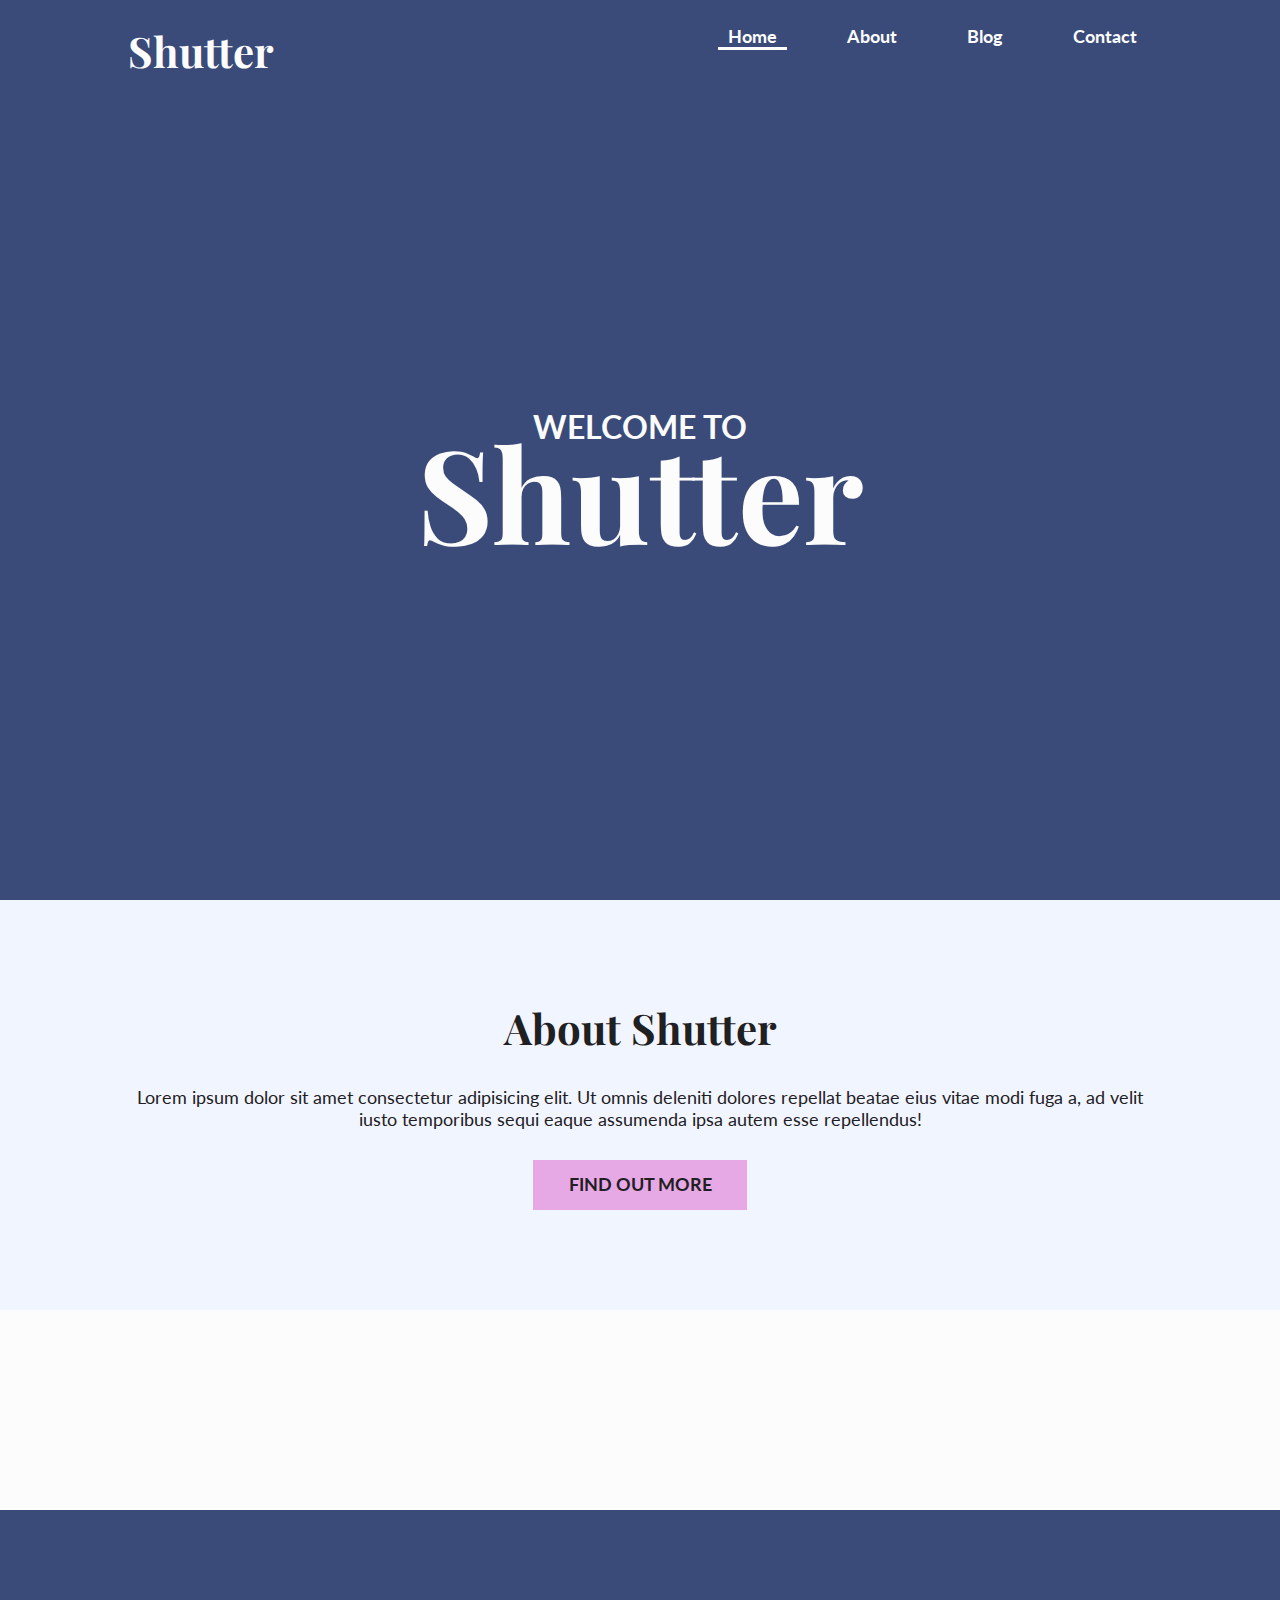
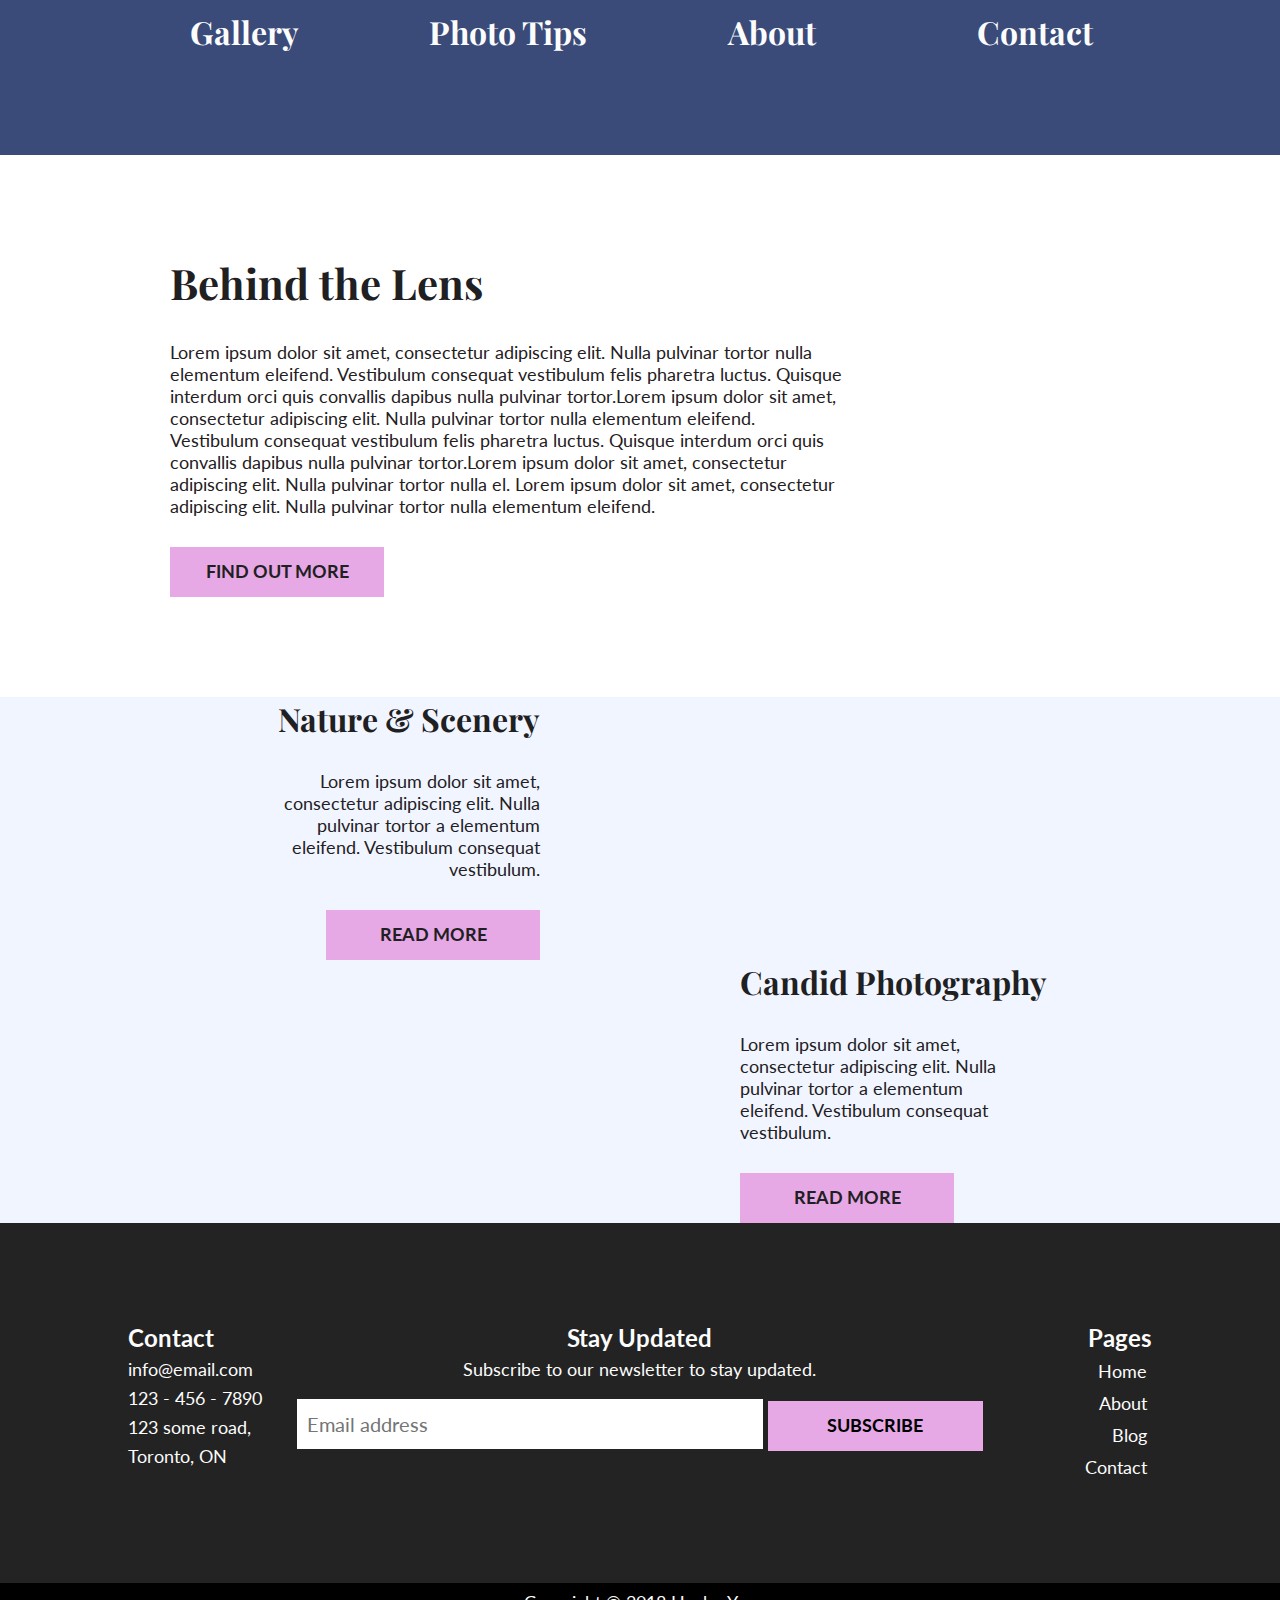
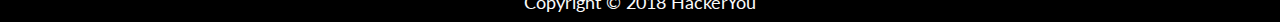
==== commit 5266ab7c: "fixed responsiveness to blog page and aside section"" ====
--- a/index.html
+++ b/index.html
@@ -87,7 +87,7 @@
 		<!-- photo gallery ends here -->
 
 		<!-- alternate website directory starts here -->
-		<section class="options">
+		<section class="options socialMediaIcons">
 			<div class="wrapper clearfix">
 				<ul>
 					<li>
@@ -138,7 +138,7 @@
 				<h3>Nature & Scenery</h3>
 				<p>Lorem ipsum dolor sit amet, consectetur adipiscing elit. Nulla pulvinar tortor a elementum eleifend. Vestibulum
 					consequat vestibulum.</p>
-				<a href="#" class="findMore">Read more</a>
+				<a href="/blog.html" class="findMore">Read more</a>
 			</div>
 			<!-- <div > -->
 				<img src="assets/image-7.jpg" alt="" class="gridPhotos blogImage1">
--- a/styles/styles.css
+++ b/styles/styles.css
@@ -185,6 +185,7 @@
   font-size: 2rem;
   font-family: "Lato", sans-serif;
   color: #1f2022;
+  background-color: #3a4b79;
 }
 
 a {
@@ -545,6 +546,7 @@
 /* BEHIND THE LENS */
 .behindLens {
   padding: 100px 0;
+  background: white;
 }
 
 .behindLens div img {
@@ -586,6 +588,9 @@
       align-self: center;
   padding: 0 100px;
 }
+.blogpostContainer .textContainer p {
+  width: 60%;
+}
 
 .gridPhotos {
   display: block;
@@ -600,7 +605,8 @@
           order: 1;
   text-align: right;
 }
-.blogpost1 .findMore {
+.blogpost1 .findMore,
+.blogpost1 p {
   -ms-flex-item-align: end;
       align-self: flex-end;
 }
@@ -609,6 +615,10 @@
   -webkit-box-ordinal-group: 5;
       -ms-flex-order: 4;
           order: 4;
+  -webkit-box-align: start;
+      -ms-flex-align: start;
+          align-items: flex-start;
+  text-align: left;
 }
 .blogpost2 .findMore {
   -ms-flex-item-align: start;
@@ -627,6 +637,60 @@
           order: 3;
 }
 
+@media (max-width: 1240px) {
+  .blogpostContainer {
+    -webkit-box-orient: vertical;
+    -webkit-box-direction: normal;
+        -ms-flex-direction: column;
+            flex-direction: column;
+  }
+  .blogpostContainer .textContainer,
+.blogpostContainer .gridPhotos {
+    width: 100%;
+  }
+  .blogpostContainer .textContainer {
+    text-align: center;
+    -webkit-box-align: center;
+        -ms-flex-align: center;
+            align-items: center;
+    padding: 50px;
+  }
+  .blogpostContainer .textContainer p {
+    -ms-flex-item-align: center;
+        -ms-grid-row-align: center;
+        align-self: center;
+    width: 80%;
+  }
+  .blogpostContainer .textContainer .findMore {
+    -ms-flex-item-align: center;
+        -ms-grid-row-align: center;
+        align-self: center;
+  }
+
+  .blogpost1 {
+    -webkit-box-ordinal-group: 3;
+        -ms-flex-order: 2;
+            order: 2;
+  }
+
+  .blogImage1 {
+    -webkit-box-ordinal-group: 2;
+        -ms-flex-order: 1;
+            order: 1;
+  }
+
+  .blogpost2 {
+    -webkit-box-ordinal-group: 5;
+        -ms-flex-order: 4;
+            order: 4;
+  }
+
+  .blogImage2 {
+    -webkit-box-ordinal-group: 4;
+        -ms-flex-order: 3;
+            order: 3;
+  }
+}
 .aside {
   width: 30%;
   display: -webkit-box;
@@ -637,8 +701,16 @@
       -ms-flex-direction: column;
           flex-direction: column;
 }
+.aside h4 {
+  font-family: "Playfair Display", serif;
+  margin: 0;
+  margin-top: 15px;
+}
+.aside p {
+  margin: 15px 0 30px;
+}
 .aside__about {
-  padding: 20px;
+  padding: 30px;
   background: white;
   margin-bottom: 20px;
 }
@@ -676,7 +748,9 @@
   background: white;
   padding: 20px;
   margin: 0;
-  height: 280px;
+  height: -webkit-fit-content;
+  height: -moz-fit-content;
+  height: fit-content;
 }
 .aside.contact .email {
   font-weight: bold;
@@ -700,7 +774,8 @@
 .contact-info--li .icon {
   color: purple;
 }
-.contact-info--li a:focus .icon, .contact-info--li a:hover .icon {
+.contact-info--li a:focus .icon,
+.contact-info--li a:hover .icon {
   color: #ff76fd;
   border-bottom: 2px solid #ff76fd;
 }
@@ -724,6 +799,8 @@
           justify-content: space-between;
   -ms-flex-line-pack: center;
       align-content: center;
+  -ms-flex-wrap: nowrap;
+      flex-wrap: nowrap;
 }
 .main-blog .wrapper .blogpost,
 .main-blog .wrapper .contact-form,
@@ -739,7 +816,7 @@
 .main-contact .wrapper .blogpost__content,
 .main-contact .wrapper .contact-form__content {
   background: white;
-  padding: 20px;
+  padding: 30px;
 }
 .main-blog .wrapper .blogpost__content--author,
 .main-blog .wrapper .contact-form__content--author,
@@ -759,7 +836,7 @@
 .main-contact .wrapper .blogpost__comments-box,
 .main-contact .wrapper .contact-form__comments-box {
   background: white;
-  padding: 20px;
+  padding: 30px;
   margin: 30px 0;
   display: -webkit-box;
   display: -ms-flexbox;
@@ -780,7 +857,7 @@
   -webkit-box-flex: 0;
       -ms-flex: 0 1 auto;
           flex: 0 1 auto;
-  width: 20%;
+  width: 15%;
 }
 .main-blog .wrapper .blogpost__comments--text,
 .main-blog .wrapper .contact-form__comments--text,
@@ -982,39 +1059,13 @@
 }
 
 /* RESPONSIVE DESIGN */
-@media (max-width: 1320px) {
-  .main-blog .wrapper, .main-contact .wrapper {
-    -webkit-box-orient: vertical;
-    -webkit-box-direction: normal;
-        -ms-flex-direction: column;
-            flex-direction: column;
-  }
-  .main-blog .wrapper .blogpost,
-.main-blog .wrapper .contact-form, .main-contact .wrapper .blogpost,
-.main-contact .wrapper .contact-form {
-    width: 100%;
-    -webkit-box-ordinal-group: 0;
-        -ms-flex-order: -1;
-            order: -1;
-  }
-  .main-blog .wrapper .aside, .main-contact .wrapper .aside {
-    -webkit-box-ordinal-group: 3;
-        -ms-flex-order: 2;
-            order: 2;
-    margin: 50px 0;
-    width: 100%;
-    text-align: center;
-  }
-  .main-blog .wrapper .aside .img, .main-contact .wrapper .aside .img {
-    width: 50%;
-  }
-}
 /* Portrait tablet and small desktops */
 @media (max-width: 1240px) {
   body {
     text-align: center;
   }
-  body .blogpost, body .aside {
+  body .blogpost,
+body .aside {
     text-align: left;
   }
 
@@ -1040,31 +1091,6 @@
   .behindLens p {
     margin: 0 0 30px 0;
   }
-
-  .natureScenery,
-.candidPhoto {
-    background: #f0f5ff;
-  }
-
-  .natureScenery div img,
-.candidPhoto div img {
-    float: none;
-    clear: both;
-    width: 70%;
-    margin: 0 auto;
-  }
-
-  .natureScenery div img {
-    padding-top: 50px;
-  }
-
-  .natureScenery .blogpost,
-.candidPhoto .blogpost {
-    width: 100%;
-    padding: 50px 15% 50px 15%;
-    text-align: center;
-    margin: 0;
-  }
 }
 @media (max-width: 1024px) {
   header .largeScreen {
@@ -1083,12 +1109,6 @@
 header.contact .landing-title {
     font-size: 80px;
     line-height: 80px;
-  }
-
-  .natureScenery div img,
-.candidPhoto div img {
-    width: 100%;
-    padding: 0;
   }
 
   footer .wrapper {
@@ -1128,6 +1148,42 @@
 }
 /* Landscape phone to portrait tablet */
 @media (max-width: 768px) {
+  .main-blog .wrapper,
+.main-contact .wrapper {
+    -webkit-box-orient: vertical;
+    -webkit-box-direction: normal;
+        -ms-flex-direction: column;
+            flex-direction: column;
+    -ms-flex-wrap: wrap;
+        flex-wrap: wrap;
+  }
+  .main-blog .wrapper .blogpost,
+.main-blog .wrapper .contact-form,
+.main-contact .wrapper .blogpost,
+.main-contact .wrapper .contact-form {
+    width: 100%;
+    -webkit-box-ordinal-group: 0;
+        -ms-flex-order: -1;
+            order: -1;
+  }
+  .main-blog .wrapper .aside__about,
+.main-blog .wrapper .aside,
+.main-contact .wrapper .aside__about,
+.main-contact .wrapper .aside {
+    -webkit-box-ordinal-group: 3;
+        -ms-flex-order: 2;
+            order: 2;
+    margin: 50px 0;
+    width: 100%;
+    text-align: center;
+  }
+  .main-blog .wrapper .aside__about .img,
+.main-blog .wrapper .aside .img,
+.main-contact .wrapper .aside__about .img,
+.main-contact .wrapper .aside .img {
+    width: 50%;
+  }
+
   header.blog,
 header.contact {
     height: 40vh;
@@ -1157,7 +1213,7 @@
   }
 
   .gallery ul li {
-    width: calc(((100% - 25px)/2));
+    width: calc(((100% - 25px) / 2));
     float: left;
     margin-right: 25px;
   }
@@ -1177,7 +1233,7 @@
     text-align: center;
   }
 
-  .options ul li:nth-of-type(3, 4) {
+  .options ul li {
     margin: 0;
   }
 
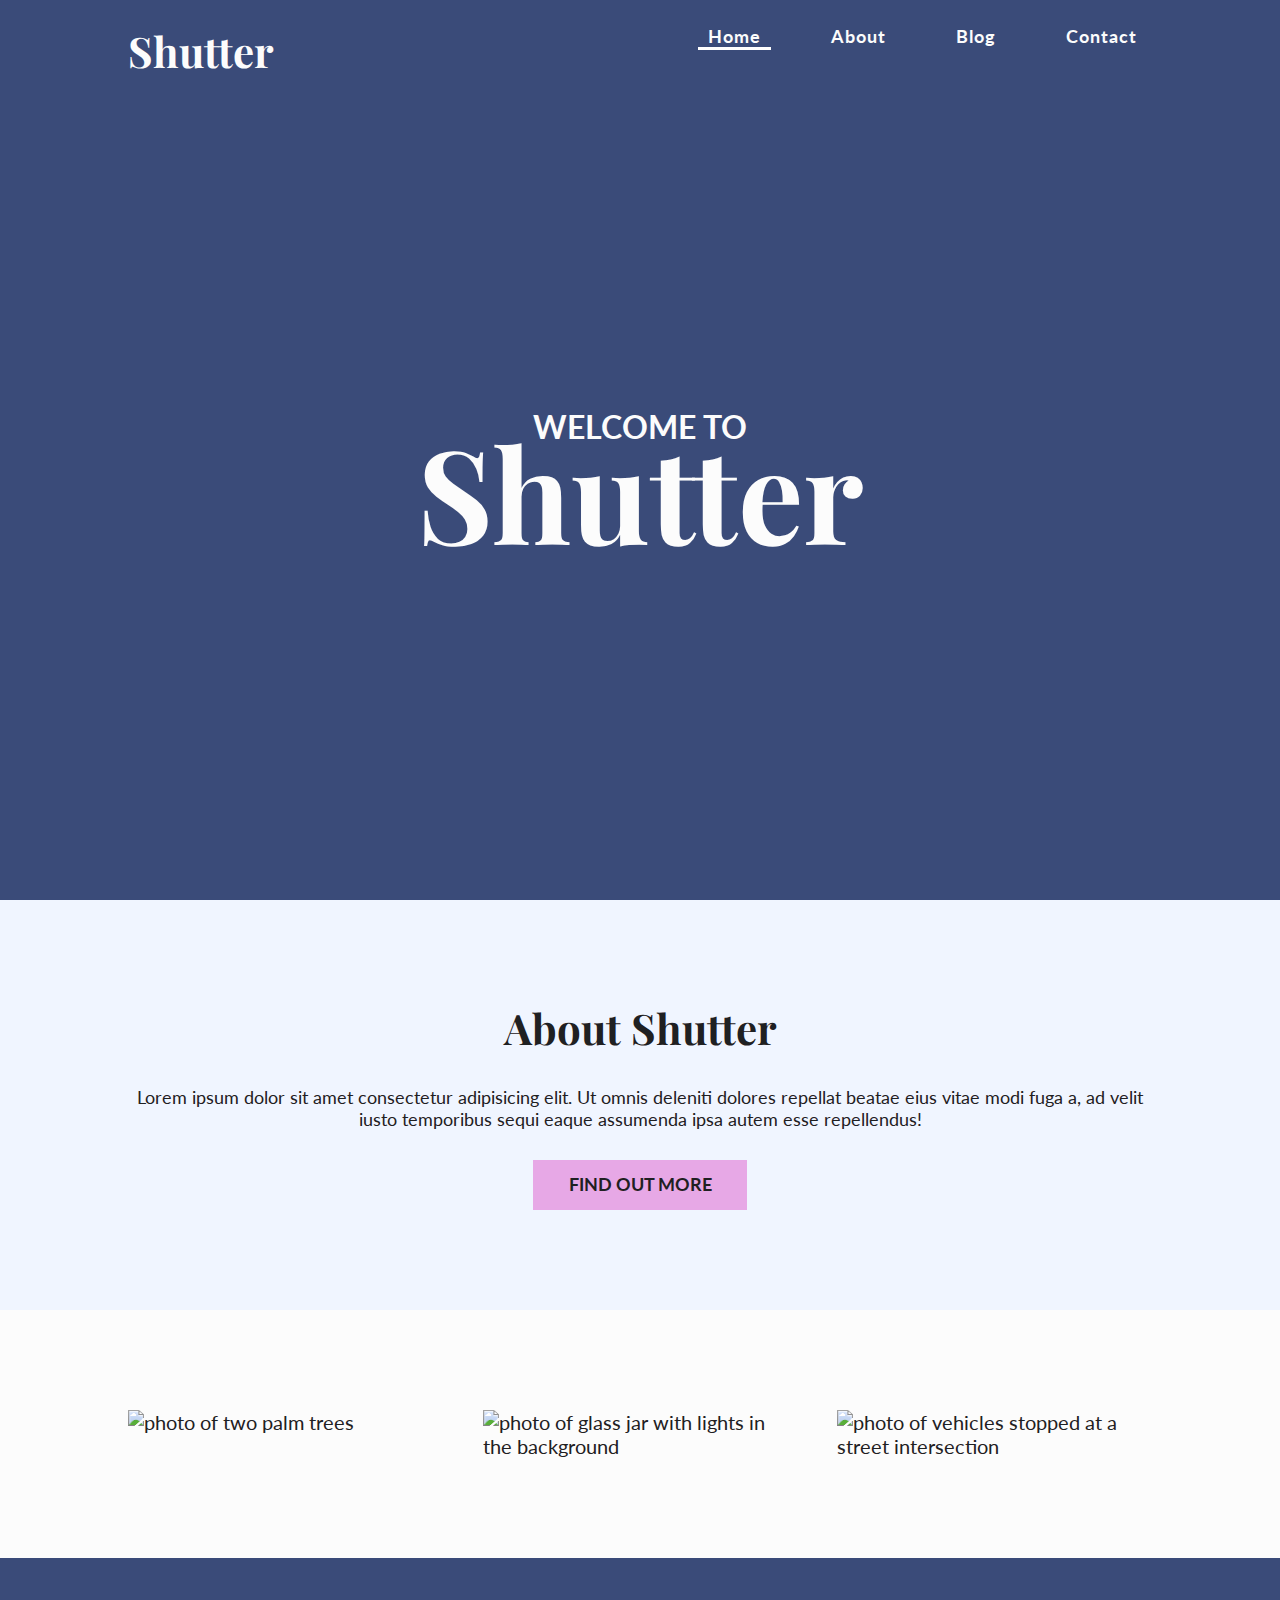
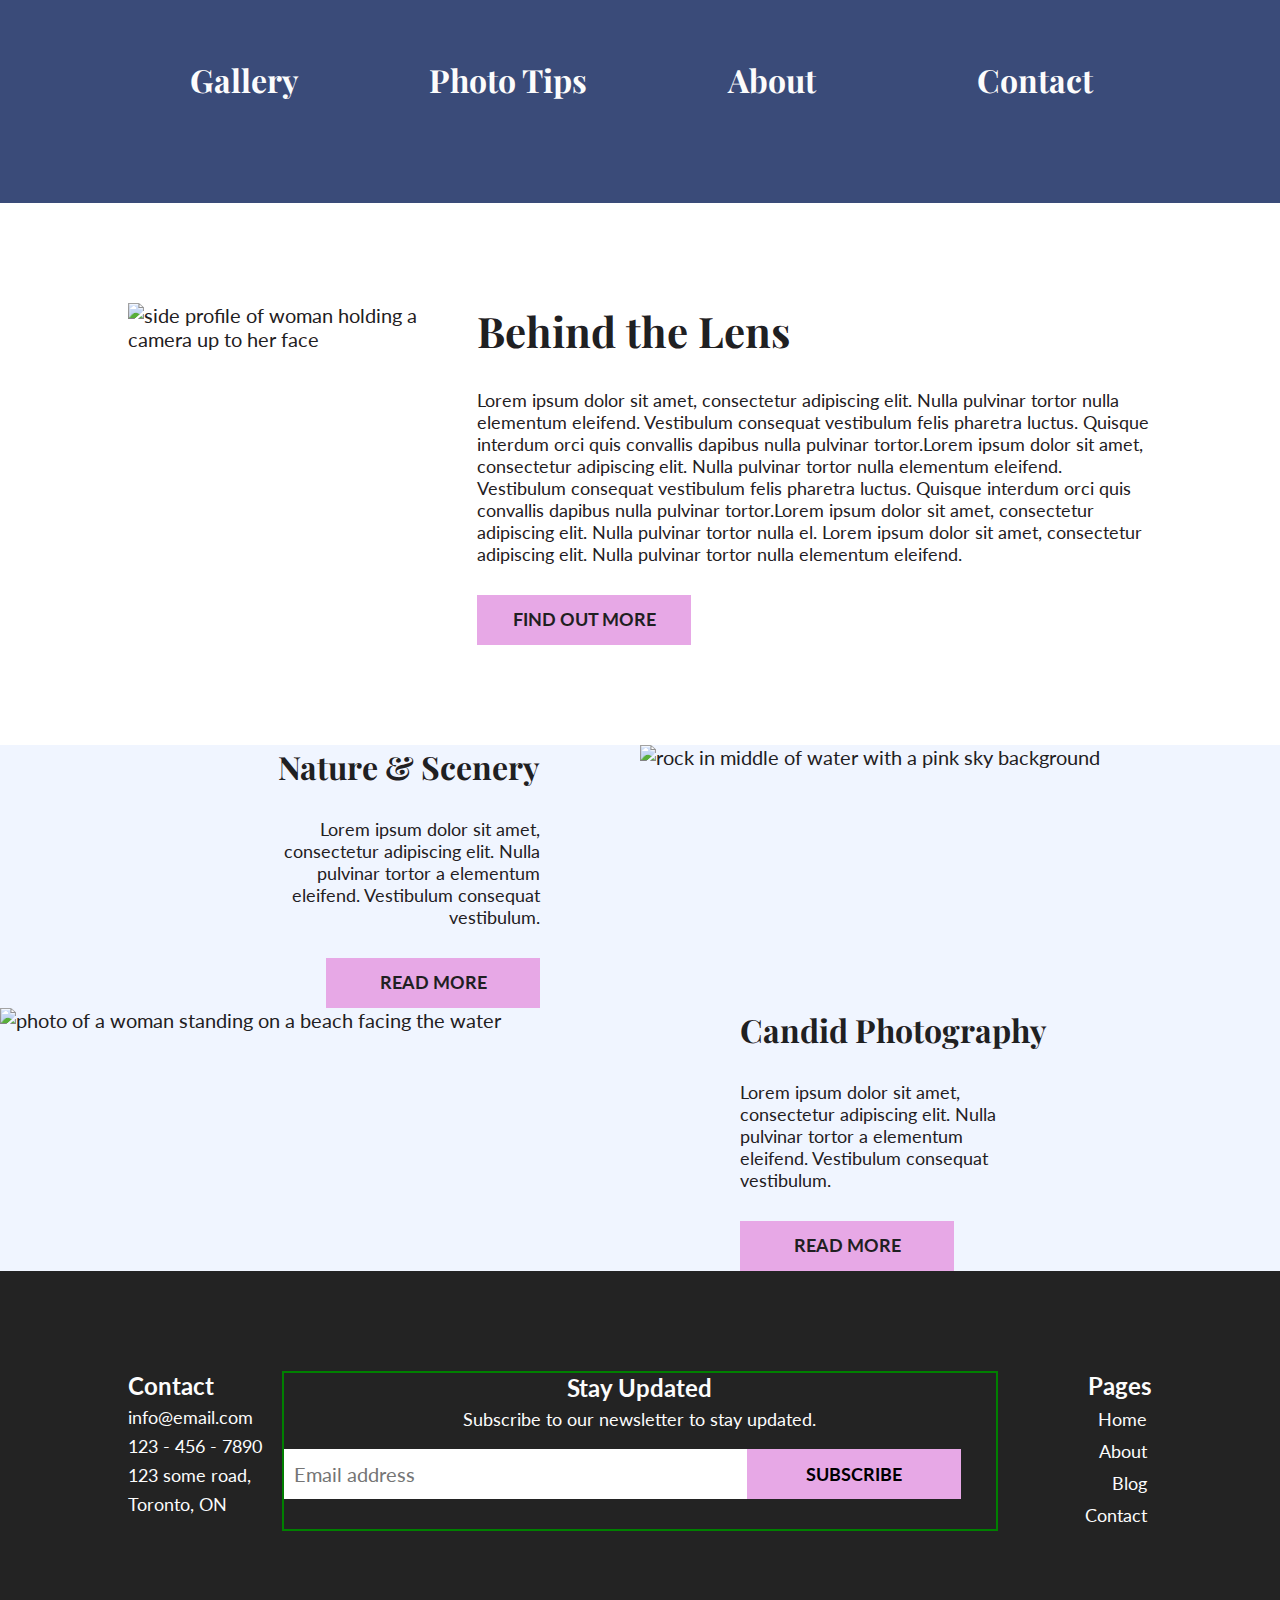
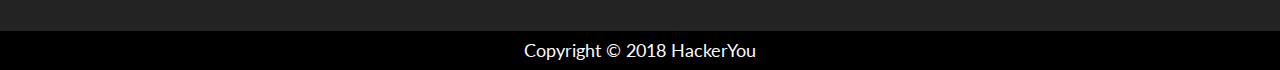
==== commit f86eb472: "minor design fixes, added some alt text" ====
--- a/index.html
+++ b/index.html
@@ -78,9 +78,9 @@
 		<section class="gallery ">
 			<div class="wrapper clearfix">
 				<ul>
-					<li><img src="assets/image-2.jpg" alt=""></li>
-					<li><img src="assets/image-3.jpg" alt=""></li>
-					<li><img src="assets/image-4.jpg" alt="" class="largeScreen"></li>
+					<li><img src="assets/image-2.jpg" alt="photo of two palm trees"></li>
+					<li><img src="assets/image-3.jpg" alt="photo of glass jar with lights in the background"></li>
+					<li><img src="assets/image-4.jpg" alt="photo of vehicles stopped at a street intersection" class="largeScreen"></li>
 				</ul>
 			</div>
 		</section>
@@ -122,7 +122,7 @@
 		<!-- behind the lens starts here -->
 		<section class="behindLens">
 			<div class="wrapper clearfix">
-				<img src="assets/image-6.jpg" alt="">
+				<img src="assets/image-6.jpg" alt="side profile of woman holding a camera up to her face">
 				<div>
 					<h2>Behind the Lens</h2>
 					<p>Lorem ipsum dolor sit amet, consectetur adipiscing elit. Nulla pulvinar tortor nulla elementum eleifend. Vestibulum consequat vestibulum felis pharetra luctus. Quisque interdum orci quis convallis dapibus nulla pulvinar tortor.Lorem ipsum dolor sit amet, consectetur adipiscing elit. Nulla pulvinar tortor nulla elementum eleifend. Vestibulum consequat vestibulum felis pharetra luctus. Quisque interdum orci quis convallis dapibus nulla pulvinar tortor.Lorem ipsum dolor sit amet, consectetur adipiscing elit. Nulla pulvinar tortor nulla el. Lorem ipsum dolor sit amet, consectetur adipiscing elit. Nulla pulvinar tortor nulla elementum eleifend.</p>
@@ -141,7 +141,7 @@
 				<a href="/blog.html" class="findMore">Read more</a>
 			</div>
 			<!-- <div > -->
-				<img src="assets/image-7.jpg" alt="" class="gridPhotos blogImage1">
+				<img src="assets/image-7.jpg" alt="rock in middle of water with a pink sky background" class="gridPhotos blogImage1">
 			<!-- </div> -->
 		<!-- </section>
 		<section class="candidPhoto"> -->
@@ -152,7 +152,7 @@
 					<a href="#" class="findMore">Read more</a>
 			</div>
 				<!-- <div blogImageContainer2> -->
-					<img src="assets/image-8.jpg" alt="" class="gridPhotos blogImage2">
+					<img src="assets/image-8.jpg" alt="photo of a woman standing on a beach facing the water" class="gridPhotos blogImage2">
 				<!-- </div> -->
 		</section>
 		<!-- blogposts end here -->
--- a/styles/styles.css
+++ b/styles/styles.css
@@ -384,9 +384,13 @@
 }
 .main-nav nav a {
   padding: 0 10px 0 10px;
-}
-.main-nav nav a.active, .main-nav nav a:hover, .main-nav nav a:focus {
+  letter-spacing: 1px;
+}
+.main-nav nav a.active {
   border-bottom: 3px solid white;
+}
+.main-nav nav a:hover, .main-nav nav a:focus {
+  border-bottom: 5px solid white;
 }
 
 .pages li {
@@ -444,21 +448,25 @@
   padding: 0;
   /* take padding off */
   position: fixed;
-  z-index: 2;
+  z-index: 10;
   width: 200px;
   /*note how width and right are the same values*/
   right: 0;
   /* Off the screen as wide as you are */
-  top: 90px;
+  top: 0px;
   margin: 0;
   border-radius: 20px 0 0 20px;
   display: none;
+  height: 100vh;
+  padding-top: 100px;
 }
 
 ul.mobile-nav a {
+  border-bottom: 1px solid purple;
   display: block;
   font-size: 30px;
   padding: 20px;
+  letter-spacing: 0.6px;
 }
 
 ul.mobile-nav a:hover,
@@ -475,8 +483,9 @@
 
 label[for=toggle] {
   position: fixed;
+  z-index: 20;
   top: 30px;
-  right: 10%;
+  right: 5%;
   color: white;
   text-shadow: 1px 0px 2px purple;
   font-size: 40px;
@@ -999,6 +1008,19 @@
 .subscribe {
   width: 70%;
   text-align: center;
+  display: -webkit-box;
+  display: -ms-flexbox;
+  display: flex;
+  -webkit-box-orient: vertical;
+  -webkit-box-direction: normal;
+      -ms-flex-direction: column;
+          flex-direction: column;
+  border: 2px solid green;
+}
+.subscribe form {
+  display: -webkit-box;
+  display: -ms-flexbox;
+  display: flex;
 }
 
 .subscribe.smallScreen {
